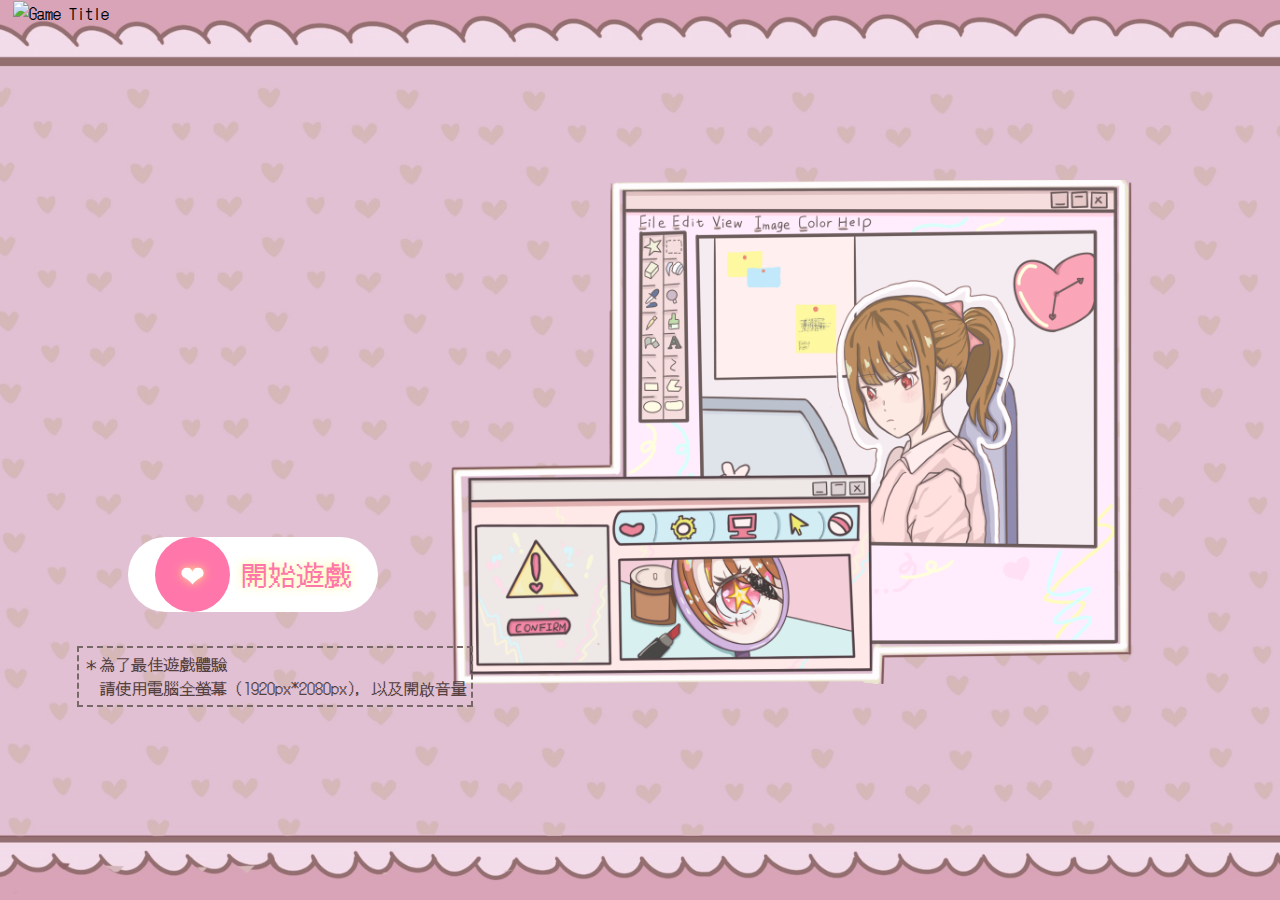
==== index.html @ 87013803 "card style" ====
<!DOCTYPE html>
<html lang="en">
<head>
    <meta charset="UTF-8">
    <meta name="viewport" content="width=device-width, initial-scale=1.0">
    <title>不只粉紅和縮小</title>
    <link rel="stylesheet" href="styles.css">
    <link rel="preconnect" href="https://fonts.googleapis.com">
    <link rel="preconnect" href="https://fonts.gstatic.com" crossorigin>
    <link href="https://fonts.googleapis.com/css2?family=DotGothic16&display=swap" rel="stylesheet">
    <link rel="icon" type="image/x-icon" href="favicon.ico">
    
</head>
<body>
    <audio id="background-music" loop>
        <source src="Lukrembo - Branch .mp3" type="audio/mpeg">
        Your browser does not support the audio element.
    </audio>
    <div id="container">

        <!-- 首頁 -->
        <div id="scene1" class="scene scene1">
            <img src="tittle.PNG" alt="Game Title" class="title">
            <img src="coveritem.png" alt="Game Title" class="cover-item">
            <button class="start-button" onclick="startGame()">開始遊戲</button>
            <p>＊為了最佳遊戲體驗<br>&nbsp;&nbsp;請使用電腦全螢幕（1920px*2080px），以及開啟音量</p>
        </div>
        
        <!-- 故事場景一 -->

        <!-- 場景 2 -->
        <div id="scene2" class="scene scene2" style="display: none;">
            <div class="story-content">
                <h3>初始階段：公司的日常</h3>
                <h4>場景 1：早晨會議</h4>
                <p>參加公司的早晨會議，發現會議中關於新方案的討論忽略了女性用戶的需求。</p>
                <button class="story-button" onclick="goToScene('scene3')">繼續</button>
            </div>
        </div>

        <!-- 場景 3 -->
        <div id="scene3" class="scene scene3" style="display: none;">
            <div class="dialog-box">
                <img src="tell.png" alt="Dialog Box" class="dialog">
                <p class="dialog-name">我</p>
                <p class="dialog-text">（我覺得大家好像沒有注意到女性用戶會有不一樣的需求⋯⋯）</p>
                <button class="tell-button" onclick="goToScene('scene4')">繼續▶</button>
                <img src="mainangry.png" alt="Main Character" class="character">
            </div>
        </div>

        <!-- 場景 4 -->
        <div id="scene4" class="scene scene4" style="display: none;">
            <div class="dialog-box">
                <img src="tell.png" alt="Dialog Box" class="dialog">
                <p class="dialog-name">我</p>
                <p class="dialog-text">（我該⋯⋯）</p>
                <button class="option-button" onclick="goToScene('scene5')">提出意見</button>
                <button class="option2-button" onclick="goToScene('scene6')">保持沈默</button>

                <img src="main.png" alt="Main Character" class="character">
            </div>
        </div>

        <!-- 場景 5-->
        <div id="scene5" class="scene scene5" style="display: none;">
            <div class="dialog-box">
                <img src="tell.png" alt="Dialog Box" class="dialog">
                <p class="dialog-name">我</p>
                <p class="dialog-text">我認為我們應該考慮女性用戶的需求，例如增加更符合女性條件的物品。</p>
                <button class="tell-button" onclick="goToScene('scene5_1')">繼續▶</button>
                <img src="main.png" alt="Main Character" class="character">
            </div>
        </div>

        <!-- 場景 5-1-->
        <div id="scene5_1" class="scene scene5_1" style="display: none;">
            <div class="dialog-box">
                <img src="tell.png" alt="Dialog Box" class="dialog">
                <p class="dialog-name">清</p>
                <p class="dialog-text">你有搞清楚重點嗎？這不是我們主要討論的問題。</p>
                <button class="tell-button" onclick="goToScene('scene5_1_1')">繼續▶</button>
                <img src="blue.PNG" alt="Main Character" class="character">
            </div>
        </div>
        <!-- 場景 5-1-1-->
        <div id="scene5_1_1" class="scene scene5_1_1" style="display: none;">
            <div class="dialog-box">
                <img src="tell.png" alt="Dialog Box" class="dialog">
                <p class="dialog-name">歆禹</p>
                <p class="dialog-text">但其實我覺得這是蠻值得討論的點欸，可以先記下來。</p>
                <button class="tell-button" onclick="goToScene('scene5_2')">繼續▶</button>
                <img src="short.PNG" alt="Main Character" class="character">
            </div>
        </div>

         <!-- 場景 5-2 -->
         <div id="scene5_2" class="scene scene5_2" style="display: none;">
            <div class="story-content">
                <h3>結果</h3>
                <p>會議結束後，意見被記錄下來，收到來自支持自己的聲音，表示願意一起努力這個議題</p>
                <button class="story-button" onclick="goToScene('scene7')">開始調查</button>
            </div>
        </div>    
        
        <!-- 場景 6-->
        <div id="scene6" class="scene scene6" style="display: none;">
            <div class="dialog-box">
                <img src="tell.png" alt="Dialog Box" class="dialog">
                <p class="dialog-name">我</p>
                <p class="dialog-text">（雖然我覺得這很重要，但現在可能不是提出的好時機。<br>我先收集更多資料，再找適當的時機提出。）</p>
                <button class="tell-button" onclick="goToScene('scene6_1')">繼續▶</button>
                <img src="main.png" alt="Main Character" class="character">
            </div>
        </div>   
         <!-- 場景 6-1 -->
         <div id="scene6_1" class="scene scene6_1" style="display: none;">
            <div class="story-content">
                <h3>結果</h3>
                <p>開始私下搜集相關資料，以便未來能夠更有力地支持自己的觀點。</p>
                <button class="story-button" onclick="goToScene('scene7')">開始調查</button>
            </div>
        </div>
      <!-- 場景 7 -->
        <div id="scene7" class="scene scene7" style="display: none;">
            <div class="choose-investigation">
            <h3>選擇調查方式</h3>
            <div class="investigation-option" onclick="goToScene('scene7_1')">
                <img src="pc.png" alt="PC Search" class="investigation-image">
                <p>上網搜尋</p>
            </div>
            <div class="investigation-option" onclick="goToScene('scene7_2')">
                <img src="file.png" alt="File Search" class="investigation-image">
                <p>翻閱資料</p>
            </div>
            </div>
         </div>

      <!-- 場景 7-1-->
        <div id="scene7_1" class="scene scene7_1" style="display: none;">
            <div class="loading-text">
                <h2>搜尋中......</h2>
            </div>
        </div>

      <!-- 場景 7-2-->
        <div id="scene7_2" class="scene scene7_2" style="display: none;">
            <div class="loading-text">
                <h2>翻找中......</h2>
            </div>
        </div>

        <!-- 場景 8-->
        <div id="scene8" class="scene scene8" style="display: none;">
            <div class="text-scene">
                <h1>不只粉紅和縮小</h1>
                <h2>「縮小它，然後變粉紅」</h2>
                <p>這句話在產品設計中經常用來形容為女性設計產品的方式。<br>
                    許多女性別無選擇，<br>只能使用那些由男性為男性設計，<br>
                    然後僅僅縮小尺寸並染上粉紅色或其他刻板印象中女性顏色的產品。<br>
                    在某些情況下，這可能是侮辱性的；在最糟的情況下，這可能是致命的。</p>
                <button class="tell-button" onclick="goToScene('scene9')">下一篇▶</button>
            </div>
        </div>


        <!-- 場景 9-->
        <div id="scene9" class="scene scene9" style="display: none;">
            <div class="text-scene">
                <h1>經典範例</h1>
                <h2>跑鞋設計看見性別偏見</h2>
                <p>現今市場上的大多數跑鞋都是用男性鞋楦設計的，<br>
                    這是一個「縮小並粉紅」的典型例子。<br>
                    女性跑者所穿的鞋實際上是為男性腳設計的鞋，<br>這種設計忽略了女性腳部的特殊需求。</p>
                <button class="tell-button" onclick="goToScene('scene10')">下一篇▶</button>
            </div>
        </div>

        <!-- 場景 10-->
        <div id="scene10" class="scene scene10" style="display: none;">
            <div class="text-scene10">
                <h1>關於更多</h1>
                <h2>女性占全球人口的超過一半，在美國，她們影響了近90%的購買決策。</h2>
                <p>
                    在工業設計師男女比失衡的情況下<br>
                    從個人剃刀、手機到電動工具，這些聲稱是「中性」的產品，<br>實際上是由男性來決定「中性」是什麼，<br>
                    結果顯然這基本上意味著「男性化」。</p>
                <img src="barchart.png">
                <p class="text-scene-ref custom-class">資料來源：<a href="https://www.sir.advancedleadership.harvard.edu/articles/shrink-it-and-pink-it-gender-bias-product-design">Shrink It and Pink It: Gender Bias in Product Design</a></p>
                <button class="tell-button" onclick="goToScene('scene11')">下一篇▶</button>
            </div>
        </div>

        <!-- 場景 11-->
        <div id="scene11" class="scene scene11" style="display: none;">
            <div class="text-scene11">
                <h1>女性在特定場合受傷的可能性</h1>
                <h2>車禍、消防和軍隊</h2>
                <p>
                    汽車碰撞測試假人在1950年代引入，數十年來這些模型都是基於男性的生理特徵設計的<br>
                    即使研究人員控制了身高、體重、安全帶使用和撞擊強度等因素<br><br>•女性在車禍中受嚴重傷的可能性比男性高47%
                    ，中度受傷的可能性高71%，<br>死亡的可能性高達17%<br>
                    <br>
                    •女性消防員受傷的比率是男性的四倍<br>
                    <br>
                    •女性在軍隊中骨盆骨折的比率遠高於男性
                </p>
                <p class="text-scene-ref custom-class">資料來源：<a href="https://www.plasticsengineering.org/2023/06/gender-bias-in-design-000036/">Gender Bias In Design</a></p>
                <button class="tell-button" onclick="goToScene('scene12')">下一篇▶</button>
            </div>
        </div>
        <!-- 場景 12-->
        <div id="scene12" class="scene scene12" style="display: none;">
            <div class="text-scene12">
                <h1>產品設計以男性為標準的例子</h1>
                <h3>疫情期間女性前線醫護人員的PPE使用<br></h3>
                <p>
                    在COVID-19疫情期間，只有14%的女性醫護人員使用過合適的個人防護裝備（PPE）。<br>
                </p>
                <h3>鋼琴鍵盤設計的不平等</h3>
                <p> 
                    87%的成年女性鋼琴家和24%的成年男性鋼琴家手掌較小，他們在彈奏樂器時更容易感到疼痛和受傷。<br>
                    相當多的高級鋼琴曲目對於這些人來說甚至是物理上不可能演奏的。<br>
                </p>
                <h3>機器人設計中的性別刻板印象</h3>
                <p> 
                    當機器人被認為是男性時，它們會被以不同於女性機器人的方式對待和評判。<br>
                    即使機器人沒有明確的性別，它們仍可能被解釋為男性或女性。<br>
                    機器人的設計方式可能會無意中反映和加強性別刻板印象。<br>
                </p>
                <h3>語音識別技術中的性別偏見</h3>
                <p>
                    語音識別軟體對女性語音的準確處理可能性較低，
                    因為這些數據女性代表性不足。<br>例如，Google的語音識別軟件顯著更有可能準確地轉錄男性語音。
                </p>

                <p class="text-scene-ref custom-class">資料來源：<a href="https://www.genderbias.design/examples_of_gender_bias">Examples of gender bias in products</a></p>
                <button class="tell-button" onclick="goToScene('scene13_1')">繼續▶</button>
            </div>
        </div>
       <!-- 場景 14-->
        <div id="scene14" class="scene scene14" style="display: none;">
            <div class="text-scene">
                <h1>不只粉紅和縮小</h1>
                <h2>「縮小它，然後變粉紅」</h2>
                <p>這句話在產品設計中經常用來形容為女性設計產品的方式。<br>
                    許多女性別無選擇，<br>只能使用那些由男性為男性設計，<br>
                    然後僅僅縮小尺寸並染上粉紅色或其他刻板印象中女性顏色的產品。<br>
                    在某些情況下，這可能是侮辱性的；在最糟的情況下，這可能是致命的。</p>
                <button class="tell-button" onclick="goToScene('scene15')">翻頁▶</button>
            </div>
        </div>


        <!-- 場景 9-->
        <div id="scene15" class="scene scene15" style="display: none;">
            <div class="text-scene">
                <h1>經典範例</h1>
                <h2>跑鞋設計的性別偏見</h2>
                <p>現今市場上的大多數跑鞋都是用男性鞋楦設計的，<br>
                    這是一個「縮小並粉紅」的典型例子。<br>
                    女性跑者所穿的鞋實際上是為男性腳設計的鞋，<br>這種設計忽略了女性腳部的特殊需求。</p>
                <button class="tell-button" onclick="goToScene('scene16')">翻頁▶</button>
            </div>
        </div>

        <!-- 場景 10-->
        <div id="scene16" class="scene scene16" style="display: none;">
            <div class="text-scene10">
                <h1>關於更多</h1>
                <h2>女性占全球人口的超過一半，在美國，她們影響了近90%的所有購買決策。</h2>
                <p>
                    在工業設計師男女比失衡的情況下<br>
                    從個人剃刀、手機到電動工具，這些聲稱是「中性」的產品，<br>實際上是由男性來決定「中性」是什麼，<br>
                    結果顯然是，這基本上意味著「男性化」。</p>
                <img src="barchart.png">
                <p class="text-scene-ref custom-class">資料來源：<a href="https://www.sir.advancedleadership.harvard.edu/articles/shrink-it-and-pink-it-gender-bias-product-design">Shrink It and Pink It: Gender Bias in Product Design</a></p>
                <button class="tell-button" onclick="goToScene('scene17')">翻頁▶</button>
            </div>
        </div>

        <!-- 場景 11-->
        <div id="scene17" class="scene scene17" style="display: none;">
            <div class="text-scene11">
                <h1>女性在特定場合受傷的可能性</h1>
                <h2>車禍、消防和軍隊</h2>
                <p>
                    汽車碰撞測試假人在1950年代引入，數十年來這些模型都是基於男性的生理特徵設計的<br>
                    即使研究人員控制了身高、體重、安全帶使用和撞擊強度等因素<br><br>•女性在車禍中受嚴重傷的可能性比男性高47%
                    ，中度受傷的可能性高71%，<br>死亡的可能性高達17%<br>
                    <br>
                    •女性消防員受傷的比率是男性的四倍<br>
                    <br>
                    •女性在軍隊中骨盆骨折的比率遠高於男性
                </p>
                <p class="text-scene-ref custom-class">資料來源：<a href="https://www.plasticsengineering.org/2023/06/gender-bias-in-design-000036/">Gender Bias In Design</a></p>
                <button class="tell-button" onclick="goToScene('scene18')">翻頁▶</button>
            </div>
        </div>
        <!-- 場景 12-->
        <div id="scene18" class="scene scene18" style="display: none;">
            <div class="text-scene12">
                <h1>產品設計以男性為標準的例子</h1>
                <h3>疫情期間女性前線醫護人員的PPE使用<br></h3>
                <p>
                    在COVID-19疫情期間，只有14%的女性醫護人員使用過合適的個人防護裝備（PPE）。<br>
                </p>
                <h3>鋼琴鍵盤設計的不平等</h3>
                <p> 
                    87%的成年女性鋼琴家和24%的成年男性鋼琴家手掌較小，他們在彈奏樂器時更容易感到疼痛和受傷。<br>
                    相當多的高級鋼琴曲目對於這些人來說甚至是物理上不可能演奏的。<br>
                </p>
                <h3>機器人設計中的性別刻板印象</h3>
                <p> 
                    當機器人被認為是男性時，它們會被以不同於女性機器人的方式對待和評判。<br>
                    即使機器人沒有明確的性別，它們仍可能被解釋為男性或女性。<br>
                    機器人的設計方式可能會無意中反映和加強性別刻板印象。<br>
                </p>
                <h3>語音識別技術中的性別偏見</h3>
                <p>
                    語音識別軟體對女性語音的準確處理可能性較低，<br>
                    因為這些程序的數據集中女性代表性不足。例如，Google的語音識別軟件顯著更有可能準確地轉錄男性語音。
                </p>

                <p class="text-scene-ref custom-class">資料來源：<a href="https://www.genderbias.design/examples_of_gender_bias">Examples of gender bias in products</a></p>
                <button class="tell-button" onclick="goToScene('scene13_1')">繼續▶</button>
            </div>
        </div>

        <div id="scene13_1" class="scene scene13_1" style="display: none;">
            <div class="text-scene13_1">
                <h1>酷兒理論</h1>
                <p class="highlight">性認同是建立在社會建構之上的，而這些建構是由社會創造的。<br>
                    因此，性別不是由我們的生理差異形成的，而是建構在文化上作為一種認同。<br>  
                    酷兒理論家聲稱男性和女性的角色是可以學習的，而且更重要的是，是可以打破的。</p>
                <button class="tell-button" onclick="goToScene('scene13_2')">繼續▶</button>
            </div>
        </div>
        <div id="scene13_2" class="scene scene13_2" style="display: none;">
            <div class="text-scene13_1">
                <h1>產品設計中的性別理論：除毛刀為例</h1>
                <p>社會建構的刻板印象導致產品設計中出現性別差異<br>
                    男性和女性除毛刀在技術上可能完全相同，但它們的設計卻大不相同</p>
                <p class="highlight">女用：淺紫色、透明塑膠材質，圓潤的設計<br>
                    男用：金屬灰和深藍色，金屬材質，直線設計</p>
                <p>結果，產品的設計方式強化了：</p>
                <p class="highlight">男性＞線性形狀、技術複雜且強調功能性的產品 <br>
                    女性＞圓潤形狀、色彩繽紛具有美學吸引力的產品</p>
                <p>也體現和強化社會建構的性別刻板印象</p>
                <button class="tell-button" onclick="goToScene('scene13_3')">繼續▶</button>
            </div>
        </div>
        <div id="scene13_3" class="scene scene13_3" style="display: none;">
            <div class="text-scene13_3">
                <h1>重視產品非理性的面向</h1>
                <div class="left-side">
                    <p>性別價值</p>
                    <p class="highlight">男性化：侵略、獨立、智慧和自信<br>
                        女性化：美麗、溫柔、可愛和賢慧</p>
                    <p>性價值</p>
                    <p class="highlight">強調與產品相關的生理性別差異和性慾</p>
                    <p>浪漫愛情價值</p>
                    <p class="highlight">強調與產品相關的男女之間的愛情</p>
                </div>
                <div class="center-side">
                    <p class="highlight alt">・不參與重要決策或事物</p>
                    <p class="highlight">・年輕、苗條、膚色白皙、美麗</p>
                    <p class="highlight alt">・主要活動範圍在家庭</p>
                    <p class="highlight">・依賴男性的保護和庇護</p>
                </div>
                <div class="right-side">
                    <p class="highlight alt">・不是主要勞動力</p>
                    <p class="highlight ">・沒有肢體衝突性</p>
                    <p class="highlight alt">・“X”被認為是男性化的</p>
                    <p class="highlight ">・“C”、“L”和“Y”與女性氣質相關聯</p>
                </div>
                <button class="tell-button" onclick="goToScene('scene13_4')">繼續▶</button>
            </div>
        </div>
        <div id="scene13_4" class="scene scene13_4" style="display: none;">
            <div class="text-scene13_1">
                <h1>科技領域產品</h1>
                <p>科技設計相關領域缺乏對性別影響的討論</p>
                <p class="highlight">
                    當考慮到性別時，產品設計往往採用理想化的性別「使用者」模型<br>
                    人們還不太了解在設計過程中是如何建構性別偏見或性別中立性的</p>
                <p>「性別」通常不是在設計這些科技時明確考慮的因素</p>
                <button class="tell-button" onclick="goToScene('scene13')">關閉▶</button>
            </div>
        </div>

        <!-- 故事場景一結束 -->

        <!-- 場景 13-->
        <div id="scene13" class="scene scene13" style="display: none;">
            <div class="story-content">
                <h3>公司日常</h3>
                <h4>場景 2：午餐時間</h4>
                <p>與同事們共進午餐，和同事閒聊到辦公室溫度。</p>
                <button class="story-button" onclick="goToScene('scene19')">繼續</button>
            </div>
        </div>
        <!-- 場景 19-->
        <div id="scene19" class="scene scene19" style="display: none;">
            <div class="dialog-box">
                <img src="tell.png" alt="Dialog Box" class="dialog">
                <p class="dialog-name">歆禹</p>
                <p class="dialog-text">那個冷氣可不可以開高一點，我每次工作到一半都快冷到受不了⋯⋯</p>
                <button class="tell-button" onclick="goToScene('scene20')">繼續▶</button>
                <img src="short.PNG" alt="Main Character" class="character">
            </div>
        </div>
        <!-- 場景 20-->
        <div id="scene20" class="scene scene20" style="display: none;">
            <div class="dialog-box">
                <img src="tell.png" alt="Dialog Box" class="dialog">
                <p class="dialog-name">鴻</p>
                <p class="dialog-text">蛤？還好吧，22度很舒服欸。</p>
                <button class="tell-button" onclick="goToScene('scene21')">繼續▶</button>
                <img src="red.PNG" alt="Main Character" class="character">
            </div>
        </div>
        <!-- 場景 21-->
        <div id="scene21" class="scene scene21" style="display: none;">
            <div class="dialog-box">
                <img src="tell.png" alt="Dialog Box" class="dialog">
                <p class="dialog-name">我</p>
                <p class="dialog-text">其實我也覺得真的有點冷，我每次都要蓋毯子，<br>尤其是從廁所回來後的感覺更明顯，溫差真的超大！！</p>
                <button class="tell-button" onclick="goToScene('scene22')">繼續▶</button>
                <img src="mainangry.png" alt="Main Character" class="character">
            </div>
        </div>
        <!-- 場景 22-->
        <div id="scene22" class="scene scene22" style="display: none;">
            <div class="dialog-box">
                <img src="tell.png" alt="Dialog Box" class="dialog">
                <p class="dialog-name">鴻</p>
                <p class="dialog-text">會嗎，還是是因為你們待在廁所都待超久身體才反應不過來。</p>
                <button class="tell-button" onclick="goToScene('scene23')">繼續▶</button>
                <img src="red.PNG" alt="Main Character" class="character">
            </div>
        </div>
        <!-- 場景 23-->
        <div id="scene23" class="scene scene23" style="display: none;">
            <div class="dialog-box">
                <img src="tell.png" alt="Dialog Box" class="dialog">
                <p class="dialog-name">清</p>
                <p class="dialog-text">欸對啊！！妳們在廁所都待超久欸。</p>
                <button class="tell-button" onclick="goToScene('scene24')">繼續▶</button>
                <img src="blue.PNG" alt="Main Character" class="character">
            </div>
        </div>
        <!-- 場景 24-->
        <div id="scene24" class="scene scene24" style="display: none;">
            <div class="dialog-box">
                <img src="tell.png" alt="Dialog Box" class="dialog">
                <p class="dialog-name">歆禹</p>
                <p class="dialog-text">不是這個問題吧⋯⋯</p>
                <button class="tell-button" onclick="goToScene('scene25')">繼續▶</button>
                <img src="short.PNG" alt="Main Character" class="character">
            </div>
        </div>
        <!-- 場景 25-->
        <div id="scene25" class="scene scene25" style="display: none;">
            <div class="dialog-box">
                <img src="tell.png" alt="Dialog Box" class="dialog">
                <p class="dialog-name">我</p>
                <p class="dialog-text">（到底想怎樣啊，我該⋯⋯）</p>
                <button class="option-button" onclick="goToScene('scene27')">保持沈默</button>
                <button class="option2-button" onclick="goToScene('scene26')">反駁意見</button>
                <img src="mainangry.png" alt="Main Character" class="character">
            </div>
        </div>

        <!-- 場景 26-->
        <div id="scene26" class="scene scene26" style="display: none;">
            <div class="dialog-box">
                <img src="tell.png" alt="Dialog Box" class="dialog">
                <p class="dialog-name">我</p>
                <p class="dialog-text">奇怪欸就跟你說不是了，你自己看啊</p>
                <button class="tell-button" onclick="goToScene('scene28')">拿出資料▶</button>
                <img src="mainangry.png" alt="Main Character" class="character">
            </div>
        </div>
        <!-- 場景 27-->
        <div id="scene27" class="scene scene27" style="display: none;">
            <div class="dialog-box">
                <img src="tell.png" alt="Dialog Box" class="dialog">
                <p class="dialog-name">我</p>
                <p class="dialog-text">(算了⋯⋯懶得跟他們爭，我還是跟同溫層取暖就好。)</p>
                <button class="tell-button" onclick="goToScene('scene29')">繼續▶</button>
                <img src="main.png" alt="Main Character" class="character">
            </div>
        </div>

        <div id="scene29" class="scene scene29" style="display: none;">
            <div class="chat-box">
                <div class="chat-msg" id="chat-msg-1-29">
                    <p>欸欸蒂娜</p>
                    </div>
                    <div class="chat-msg2" id="chat-msg-2-29">
                        <p>到底是怎</p>
                    </div>
                    <div class="chat-re" id="chat-re-29">
                        <p>我哪知道 笑死</p>
                    </div>
                <button class="chat-button" onclick="goToScene('scene30')">➤</button>
            </div>
        </div>

        <div id="scene30" class="scene scene30" style="display: none;">
            <div class="chat-box">
                <div class="chat-msg" id="chat-msg-1-30">
                    <p>你看這個= = </p>
                    </div>
                    <div class="chat-msg2" id="chat-msg-2-30">
                        <u>辦公室溫度是否以男性為標準設定？</u>
                    </div>
                    <div class="chat-re" id="chat-re-30">
                        <p>......</p>
                    </div>
                <button class="chat-button" onclick="goToScene('scene28')">➤</button>
            </div>
        </div>

        <!-- 場景 28-->
        <div id="scene28" class="scene scene28" style="display: none;">
            <div class="text-scene28">
                <h1>辦公室溫度</h1>
                <h2>辦公室溫度是否以男性為標準設定？</h2>
                <p>
                    女性在典型的寒冷辦公室中的代謝率較低，<br>舒適溫度區間在約23.2°C至26.1°C之間。<br>
                    有大量非正式證據表明，女性比男性更容易感到寒冷<br><br><br>
                    將辦公室溫度從20°C提高到約25°C可以減少錯誤並提高打字任務的生產力。<br>
                    提高辦公室溫度不僅可以讓的工作人員感到舒適，還可以減少空調的使用，<br>
                    美國能源部估計每年約有1億噸二氧化碳排放是由於美國家庭使用空調所致。
                </p>
                <img src="boxplot.png">
                <p class="text-scene-ref custom-class">資料來源：<a href="https://www.popsci.com/study-finds-gender-bias-office-air-conditioning/">Are Office Temperatures Optimized For Men?</a></p>
                <button class="tell-button" onclick="goToScene('scene31')">下一篇▶</button>
            </div>
        </div>
        <!-- 場景 31-->
        <div id="scene31" class="scene scene31" style="display: none;">
            <div class="text-scene31">
                <h1>女性廁所排隊：性別不平等的日常提醒</h1>
                <h2>女性使用廁所的時間，是男性的 2.3 倍。</h2>
                <p>•大多的老人和行動不便者都是女性，而這兩個族群使用廁所的時間都較長。<br>
                    &nbsp;&nbsp;&nbsp;&nbsp;➤婦女帶著小孩、陪伴老人和行動不便者的機率也較高。<br><br>
                    •女性中隨時有 20~25% 的正值月經來潮，必須定時更換生理用品。<br><br>
                    •女性使用廁所的頻繁度也超過男人：<br>
                    &nbsp;&nbsp;&nbsp;&nbsp;➤懷孕期間膀胱容量會大幅減少<br>
                    &nbsp;&nbsp;&nbsp;&nbsp;➤婦女發生泌尿道感染的機率是男人的 8 倍<br>
                    &nbsp;&nbsp;&nbsp;&nbsp;➤生理期間沒有廁所供女性更換衛生棉條，感染鏈球菌毒性休克症候群的機率也會增加
                </p>
                <p class="text-scene-ref custom-class">資料來源：<a href="https://womany.net/read/article/24828">「女人已經習慣，上廁所免不了排隊」這件事有什麼問題？</a></p>
                <button class="tell-button" onclick="goToScene('scene32')">儲存網頁▶</button>
            </div>
        </div>
        <!-- 場景 32 -->
        <div id="scene32" class="scene scene32" style="display: none;">
            <div class="story-content">
                <h3>中期階段：探索與改進</h3>
                <h4>場景 3：設計會議</h4>
                <p>參加設計會議，討論新的技術產品，這些產品專門針對女性日常生活中的不便之處。</p>
                <button class="story-button" onclick="goToScene('scene33')">繼續</button>
            </div>
        </div>
        <!-- 場景 33-->
        <div id="scene33" class="scene scene33" style="display: none;">
            <div class="dialog-box">
                <img src="tell.png" alt="Dialog Box" class="dialog">
                <p class="dialog-name">我</p>
                <p class="dialog-text">（我該⋯⋯）</p>
                <button class="option-button" onclick="goToScene('scene34')">積極參與</button>
                <button class="option2-button" onclick="goToScene('scene35')">觀察學習</button>
                <img src="main.png" alt="Main Character" class="character">
            </div>
        </div>
        <!-- 場景 34-->
        <div id="scene34" class="scene scene34" style="display: none;">
            <div class="dialog-box">
                <img src="tell.png" alt="Dialog Box" class="dialog">
                <p class="dialog-name">我</p>
                <p class="dialog-text">我們應該考慮設計適合女性的工具，這樣能更好地滿足女性用戶需求。</p>
                <button class="tell-button" onclick="goToScene('scene34_1')">繼續▶</button>
                <img src="main.png" alt="Main Character" class="character">
            </div>
        </div>
        <!-- 場景 34-1-->
        <div id="scene34_1" class="scene scene34_1" style="display: none;">
            <div class="dialog-box">
                <img src="tell.png" alt="Dialog Box" class="dialog">
                <p class="dialog-name">同事們</p>
                <p class="dialog-text">看了你之前的資料，好像真的有必要進一步討論細節看看。</p>
                <button class="tell-button" onclick="goToScene('scene34_2')">繼續▶</button>
                <img src="people.png" alt="Main Character" class="character">
            </div>
        </div>
        <!-- 場景 34-2 -->
        <div id="scene34_2" class="scene scene34_2" style="display: none;">
            <div class="story-content">
                <h3>結果</h3>
                <p>建議被採納，新的工具設計方案得到了進一步的討論和改進</p>
                <button class="story-button" onclick="goToScene('scene36')">繼續</button>
            </div>
        </div>

        <!-- 場景 35-->
        <div id="scene35" class="scene scene35" style="display: none;">
            <div class="dialog-box">
                <img src="tell.png" alt="Dialog Box" class="dialog">
                <p class="dialog-name">我</p>
                <p class="dialog-text">（我先觀察大家的意見，看看有沒有其他可改進的部分。）</p>
                <button class="tell-button" onclick="goToScene('scene35_1')">繼續▶</button>
                <img src="main.png" alt="Main Character" class="character">
            </div>
        </div>
        <!-- 場景 35-1-->
        <div id="scene35_1" class="scene scene35_1" style="display: none;">
            <div class="dialog-box">
                <img src="tell.png" alt="Dialog Box" class="dialog">
                <p class="dialog-name">我</p>
                <p class="dialog-text">（先記錄下來大家的想法，還有一些淺在要改進的地方。）</p>
                <button class="tell-button" onclick="goToScene('scene35_2')">繼續▶</button>
                <img src="main.png" alt="Main Character" class="character">
            </div>
        </div>
        <!-- 場景 35-2 -->
        <div id="scene35_2" class="scene scene35_2" style="display: none;">
            <div class="story-content">
                <h3>結果</h3>
                <p>記下了很多重點，準備在適當時機提出。</p>
                <button class="story-button" onclick="goToScene('scene37')">繼續</button>
            </div>
        </div>
        <!-- 場景 36 -->
        <div id="scene36" class="scene scene36" style="display: none;">
            <div class="story-content">
                <h3>公司日常</h3>
                <h4>場景 4：辦公室八卦</h4>
                <p>有天某位女同事在社群媒體上發了和平常形象截然不同的照片。</p>
                <button class="story-button" onclick="goToScene('scene36_1')">繼續</button>
            </div>
        </div>
        <div id="scene36_1" class="scene scene36_1" style="display: none;">
            <div class="dialog-box">
                <img src="tell.png" alt="Dialog Box" class="dialog">
                <p class="dialog-name">鴻</p>
                <p class="dialog-text">欸你有看到那誰前幾天發的照片嗎？</p>
                <button class="tell-button" onclick="goToScene('scene36_2')">繼續▶</button>
                <img src="red.PNG" alt="Main Character" class="character">
            </div>
        </div>
        <div id="scene36_2" class="scene scene36_2" style="display: none;">
            <div class="dialog-box">
                <img src="tell.png" alt="Dialog Box" class="dialog">
                <p class="dialog-name">清</p>
                <p class="dialog-text">我知道⋯⋯超扯的，整個超婆，如果是我女友一定超拿得出手。</p>
                <button class="tell-button" onclick="goToScene('scene36_3')">繼續▶</button>
                <img src="blue.PNG" alt="Main Character" class="character">
            </div>
        </div>
        <div id="scene36_3" class="scene scene36_3" style="display: none;">
            <div class="dialog-box">
                <img src="tell.png" alt="Dialog Box" class="dialog">
                <p class="dialog-name">我</p>
                <p class="dialog-text">（什麼啊⋯⋯如果是本人聽到的話一定超不舒服。）</p>
                <button class="tell-button" onclick="goToScene('scene36_4')">繼續▶</button>
                <img src="mainangry.png" alt="Main Character" class="character">
            </div>
        </div>

        <div id="scene36_4" class="scene scene36_4" style="display: none;">
            <div class="newpost">
                <div class="post" id="chat-re-36">
                    <p>又來了，又是上次那個同事男!!!!</p>
                </div>
                <div class="post2" id="chat-re-36-2">
                    <p>到底是憑什麼對女生評頭論足啊？？</p>
                </div>
                <button class="post-button" onclick="goToScene('scene36_5')">發佈</button>
            </div>
        </div>

        <div id="scene36_5" class="scene scene36_5" style="display: none;">
            <div class="comment">
                <div class="com1">
                    <p>又來了，又是上次那個同事男!!!!<br>到底是憑什麼對女生評頭論足啊？？</p>
                </div>
                <div class="com2">
                    <h3>可以看下面這篇文章：</h3>
                    <p>
                        <!-- <a href="https://scholarsarchive.byu.edu/cgi/viewcontent.cgi?article=5263&context=etd"> -->
                            與男性相比，女性認為「異性」的外貌讚美更具騷擾性（p < .001，d = 1.33）。<br>
                            與女性相比，男性認為「同性」的外貌讚美更具騷擾性（p < .001，d = 0.85）。<br>
                            來自主管的讚美被認為比來自同事（p < .001）和下屬（p < .001）的讚美更具騷擾性，<br>
                            而下屬的讚美被認為比來自同事的讚美更具騷擾性（p < .001）。
                        </a>
                    </p>
                </div>
                <div class="com3">
                    <p>超大杯= = </p>
                </div>
                <div class="com4">
                    <p>明明是在男凝，但自以為是在讚美？</p>
                </div>
                <div class="com5">
                    <p>又不是發給他看的 點點點</p>
                </div>
            </div>
            <button class="comment-button" onclick="goToScene('scene38')">繼續▶</button>
        </div>

        <!-- 場景 37 -->
        <div id="scene37" class="scene scene37" style="display: none;">
            <div class="story-content">
                <h3>公司日常</h3>
                <h4>場景 4：辦公室八卦</h4>
                <p>同事們在討論社群媒體上女生發的照片。</p>
                <button class="story-button" onclick="goToScene('scene37_1')">繼續</button>
            </div>
        </div>
        <div id="scene37_1" class="scene scene37_1" style="display: none;">
            <div class="dialog-box">
                <img src="tell.png" alt="Dialog Box" class="dialog">
                <p class="dialog-name">鴻</p>
                <p class="dialog-text">這女的根本坦克吧？？</p>
                <button class="tell-button" onclick="goToScene('scene37_2')">繼續▶</button>
                <img src="red.PNG" alt="Main Character" class="character">
            </div>
        </div>
        <div id="scene37_2" class="scene scene37_2" style="display: none;">
            <div class="dialog-box">
                <img src="tell.png" alt="Dialog Box" class="dialog">
                <p class="dialog-name">清</p>
                <p class="dialog-text">笑死這太扯了吧，不能只有我看到我要轉發。</p>
                <button class="tell-button" onclick="goToScene('scene37_3')">繼續▶</button>
                <img src="blue.PNG" alt="Main Character" class="character">
            </div>
        </div>
        <div id="scene37_3" class="scene scene36_3" style="display: none;">
            <div class="dialog-box">
                <img src="tell.png" alt="Dialog Box" class="dialog">
                <p class="dialog-name">我</p>
                <p class="dialog-text">（什麼啊⋯⋯如果是本人聽到的話一定超不舒服。）</p>
                <button class="tell-button" onclick="goToScene('scene37_4')">繼續▶</button>
                <img src="mainangry.png" alt="Main Character" class="character">
            </div>
        </div>
        <div id="scene37_4" class="scene scene37_4" style="display: none;">
            <div class="newpost">
                <div class="post" id="chat-re-37">
                    <p>又來了，又是上次那個同事男!!!!</p>
                </div>
                <div class="post2" id="chat-re-37-2">
                    <p>到底是憑什麼對女生評頭論足啊？？</p>
                </div>
                <button class="post-button" onclick="goToScene('scene37_5')">發佈</button>
            </div>
        </div>
        <div id="scene37_5" class="scene scene37_5" style="display: none;">
            <div class="comment">
                <div class="com1">
                    <p>又來了，又是上次那個同事男!!!!<br>到底是憑什麼對女生評頭論足啊？？</p>
                </div>
                <div class="com2">
                    <h3>女生是要多累？？可以看下面這篇文章：</h3>
                    <p>
                        <!-- <a href="https://www.ncbi.nlm.nih.gov/pmc/articles/PMC9740310/"> -->
                            在運動動機量表中，相較於中年女性，成年早期且高度身體羞恥的女性<br>
                            在社會壓力、體型擔憂和逃避/羞恥等方面得分顯著較高，
                            但兩組在外貌方面的分數差異不明顯。<br>
                            意味著年輕女性對自己身體的羞恥感更強，可能是因為她們更容易內化外貌標準，<br>
                            並面臨更大的社會壓力來符合「完美身材」的標準。
                        </a>
                    </p>
                </div>
                <div class="com3">
                    <p>手臂比我大腿還粗</p>
                </div>
                <div class="com4">
                    <p>請尊重這輛女性</p>
                </div>
                <div class="com5">
                    <p>不是不尊重，是這尊太重</p>
                </div>
            </div>
            <button class="comment-button" onclick="goToScene('scene50')">繼續▶</button>
        </div>

        <!-- 場景 38-->        
        <div id="scene38" class="scene scene38" style="display: none;">
            <div class="story-content">
                <h3>最後階段：面對挑戰與抗爭</h3>
                <h4>場景 5：高層會議</h4>
                <p>隨著方案的進展，參加公司高層會議，面臨來自保守派高層的壓力和反對聲音。</p>
                <button class="story-button" onclick="goToScene('scene38_1')">繼續</button>
            </div>
        </div>
        <!-- 場景 50-->        
        <div id="scene50" class="scene scene50" style="display: none;">
            <div class="story-content">
                <h3>最後階段：面對挑戰與抗爭</h3>
                <h4>場景 5：高層會議</h4>
                <p>隨著方案的進展，參加公司高層會議，面臨來自保守派高層的壓力和反對聲音。</p>
                <button class="story-button" onclick="goToScene('scene50_1')">繼續</button>
            </div>
        </div>
        <div id="scene50_1" class="scene scene50_1" style="display: none;">
            <div class="dialog-box">
                <img src="tell.png" alt="Dialog Box" class="dialog">
                <p class="dialog-name">反對派</p>
                <p class="dialog-text">這個成本真的太高了，而且沒有必要，以前的方式更經濟實惠且效果一樣好。</p>
                <button class="tell-button" onclick="goToScene('scene50_2')">繼續▶</button>
                <img src="people.png" alt="Main Character" class="character">
            </div>
        </div>
        <div id="scene50_2" class="scene scene50_2" style="display: none;">
            <div class="dialog-box">
                <img src="tell.png" alt="Dialog Box" class="dialog">
                <p class="dialog-name">我</p>
                <p class="dialog-text">（好不容易到這一步了，我該⋯⋯）</p>
                <button class="option-button" onclick="goToScene('scene51')">堅持立場</button>
                <button class="option2-button" onclick="goToScene('scene52')">尋求妥協</button>
                <img src="mainangry.png" alt="Main Character" class="character">
            </div>
        </div>
        <div id="scene51" class="scene scene51" style="display: none;">
            <div class="dialog-box">
                <img src="tell.png" alt="Dialog Box" class="dialog">
                <p class="dialog-name">我</p>
                <p class="dialog-text">我們的資料顯示，這些設計改進能夠顯著提高女性用戶的滿意度</p>
                <button class="tell-button" onclick="goToScene('scene51_1')">繼續▶</button>
                <img src="main.png" alt="Main Character" class="character">
            </div>
        </div>
        <div id="scene51_1" class="scene scene51_1" style="display: none;">
            <div class="dialog-box">
                <img src="tell.png" alt="Dialog Box" class="dialog">
                <p class="dialog-name">我</p>
                <p class="dialog-text">這不僅是道德上的正確選擇，也是商業上的明智決策。</p>
                <button class="tell-button" onclick="goToScene('scene41_2')">繼續▶</button>
                <img src="main.png" alt="Main Character" class="character">
            </div>
        </div>


        <div id="scene38_1" class="scene scene38_1" style="display: none;">
            <div class="dialog-box">
                <img src="tell.png" alt="Dialog Box" class="dialog">
                <p class="dialog-name">反對派</p>
                <p class="dialog-text">這個成本真的太高了，而且沒有必要，以前的方式更經濟實惠且效果一樣好。</p>
                <button class="tell-button" onclick="goToScene('scene38_2')">繼續▶</button>
                <img src="people.png" alt="Main Character" class="character">
            </div>
        </div>
        <div id="scene38_2" class="scene scene38_2" style="display: none;">
            <div class="dialog-box">
                <img src="tell.png" alt="Dialog Box" class="dialog">
                <p class="dialog-name">我</p>
                <p class="dialog-text">（好不容易到這一步了，我該⋯⋯）</p>
                <button class="option-button" onclick="goToScene('scene39')">堅持立場</button>
                <button class="option2-button" onclick="goToScene('scene41')">尋求妥協</button>
                <img src="main.png" alt="Main Character" class="character">
            </div>
        </div>

        <!-- 場景 39-->        
        <div id="scene39" class="scene scene39" style="display: none;">
            <div class="dialog-box">
                <img src="tell.png" alt="Dialog Box" class="dialog">
                <p class="dialog-name">我</p>
                <p class="dialog-text">我們的資料顯示，這些設計改進能夠顯著提高女性用戶的滿意度</p>
                <button class="tell-button" onclick="goToScene('scene39_1')">繼續▶</button>
                <img src="main.png" alt="Main Character" class="character">
            </div>
        </div>
        <div id="scene39_1" class="scene scene39_1" style="display: none;">
            <div class="dialog-box">
                <img src="tell.png" alt="Dialog Box" class="dialog">
                <p class="dialog-name">我</p>
                <p class="dialog-text">這不僅是道德上的正確選擇，也是商業上的明智決策。</p>
                <button class="tell-button" onclick="goToScene('scene92')">繼續▶</button>
                <img src="main.png" alt="Main Character" class="character">
            </div>
        </div>
        <div id="scene92" class="scene scene92" style="display: none;">
            <div class="text-scene13_1">
                <h1>強化或挑戰社會建構的性別認同</h1>
                <p class="highlight">模糊男性和女性產品之間的界線</p>
                <p>設計師應該努力消除產品中男性氣概和女性氣質之間的區別。<br>
                    例如透過使用中性色彩、形狀、尺寸和介面來實現</p>
                <p class="highlight">專注於所有使用者共同關心的特性</p>
                <p>設計師可以創造出對所有性別都具有吸引力的產品。</p>
                <p class="highlight">考慮產品的背景</p>
                <p>產品的類型會影響設計師處理性別議題的方式。<br>
                    這是因為某些性別識別元素（如尺寸、顏色和曲線類型）<br>
                    對於不同類型的產品具有不同的優先順序。</p>
                <button class="tell-button" onclick="goToScene('scene93')">繼續▶</button>
            </div>
        </div>
        <div id="scene93" class="scene scene93" style="display: none;">
            <div class="text-scene13_1">
                <h1>促進科技領域性別的多元與包容性</h1>
                <p class="highlight">增加對科技設計和使用性別影響的研究和理解</p>
                <p>討論什麼構成性別中立或性別包容的設計／開發環境，<br>
                    包括考慮軟體工具以及數位或實體協作設計／開發環境中的設計偏見。</p>
                <p class="highlight">思考如何在科技領域以及與科技生產相關的領域</p>
                <p>包括電腦科學與工程，以及設計、設計研究和相關領域<br>
                    的設計過程中，增加細緻入微的性別觀點的代表性</p>
                <button class="tell-button" onclick="goToScene('scene39_2')">繼續▶</button>
            </div>
        </div>
        <div id="scene39_2" class="scene scene39_2" style="display: none;">
            <div class="card-head">
                <h2>來<br>自<br>真<br>實<br>的<br>心<br>聲</h2>
            </div>
            <div class="card-container">
                    <div class="card">
                        <div class="card-inner">
                            <div class="card-front">
                                <h3>服裝</h3>
                            </div>
                            <div class="card-back">
                                <p>雖然現狀有所改進，但仍然是一大困擾。<br>
                                    T 恤不需要都是短版上衣。<br>
                                    需要更多且更大的實用口袋。<br>
                                    否則我們需要更小的手機和錢包選擇。
                                </p>
                            </div>
                        </div>
                    </div>
                    <div class="card">
                        <div class="card-inner">
                            <div class="card-front">
                                <h3>鞋子</h3>
                            </div>
                            <div class="card-back">
                                <p>找到我們喜歡且合適尺寸的鞋款實在太難了<br>
                                    並不是所有女性的腳都是同樣大小。
                                </p>
                            </div>
                        </div>
                    </div>
                    <div class="card">
                        <div class="card-inner">
                            <div class="card-front">
                                <h3>運動服和設備</h3>
                            </div>
                            <div class="card-back">
                                <p>運動服還是有太多裝飾或收腰的款式。<br>
                                    還有希望運動設備也需要改進，<br>
                                    像是握把尺寸較小的網球拍和能夠適應更廣泛體型和身材的自行車裝備。
                                </p>
                            </div>
                        </div>
                    </div>
                <div class="card">
                    <div class="card-inner">
                        <div class="card-front">
                            <h3>產品包裝</h3>
                        </div>
                        <div class="card-back">
                            <p>不完全是女性專屬問題，但與許多女性相關。<br>
                                不應該需要像攀岩者一樣的握力才能打開一個罐頭。
                                這個問題隨著年齡增長、握力減弱而變得更嚴重。
                            </p>
                        </div>
                    </div>
                </div>
                <div class="card">
                    <div class="card-inner">
                        <div class="card-front">
                            <h3>其他工具</h3>
                        </div>
                        <div class="card-back">
                            <p>我們很難找到為女性手部設計的合適工具，<br>
                                無論是尺寸還是單手操作所需的指力。<br>
                                設計女用工具不應該只是縮小男用工具。
                            </p>
                        </div>
                    </div>
                </div>
                <div class="card">
                    <div class="card-inner">
                        <div class="card-front">
                            <h3>婦科檢查器具</h3>
                        </div>
                        <div class="card-back">
                            <p>鴨嘴的發明是一名男醫師，<br>
                                有人說這是當代女性刑具。
                            </p>
                        </div>
                    </div>
                </div>
                <div class="card">
                    <div class="card-inner">
                        <div class="card-front">
                            <h3>樂器</h3>
                        </div>
                        <div class="card-back">
                            <p>如薩克斯風和長號，<br>
                                對於手小或手臂較短的人來說更難演奏。
                                雖然重新設計可能會面臨影響音質的額外挑戰。
                                但值得解決這個問題，不然這種情況會導致樂團分部的性別隔離持續存在。
                            </p>
                        </div>
                    </div>
                </div>
                <div class="card">
                    <div class="card-inner">
                        <div class="card-front">
                            <h3>安全帶</h3>
                        </div>
                        <div class="card-back">
                            <p>我們之前說過，並且會繼續說：<br>
                                汽車中的安全帶需要設計成保護所有人，<br>
                                而不僅僅是「平均男性」。
                            </p>
                        </div>
                    </div>
                </div>
                <div class="card">
                    <div class="card-inner">
                        <div class="card-front">
                            <h3>傳統男性零售商</h3>
                        </div>
                        <div class="card-back">
                            <p>五金行、汽車經銷商等等<br>
                                往往讓女性和非強勢男性感到疏離。<br>
                                進門就意識到自己進入「不屬於你」的區域，<br>
                                並預期會受到不相應的對待。
                            </p>
                        </div>
                    </div>
                </div>
                <div class="card">
                    <div class="card-inner">
                        <div class="card-front">
                            <h3>安全設備</h3>
                        </div>
                        <div class="card-back">
                            <p>相關領域的女性通常很難找到合適的裝備，<br>
                                如果你需要降落傘、防彈衣、頭盔、呼吸器、再呼吸器或摩托車服，
                                選項非常有限，<br>
                                這可能會導致額外的成本、時間損失或生產力降低以及增加的心理負擔。
                            </p>
                        </div>
                    </div>
                </div>
                <div class="card">
                    <div class="card-inner">
                        <div class="card-front">
                            <h3>醫療服務</h3>
                        </div>
                        <div class="card-back">
                            <p>醫療服務確實需要重新設計以考慮女性需求。<br>
                                與男性相比女性更容易被誤診，<br>
                                其擔憂也更容易被醫療提供者忽視。<br>
                                一項研究發現，女性因嚴重腹痛到急診室等待時間比同樣症狀的男性長33%。
                            </p>
                        </div>
                    </div>
                </div>
                <div class="card">
                    <div class="card-inner">
                        <div class="card-front">
                            <h3>AI</h3>
                        </div>
                        <div class="card-back">
                            <p>自然語言處理中的詞嵌入有些過時的刻板印象<br>
                                例如一個AI系統可能推理<br>「男性是工程師，女性是家庭主婦」。<br>
                                另一個例子中，系統對女性特別是深膚色女性的識別錯誤率過高。
                            </p>
                        </div>
                    </div>
                </div>
            </div>
            <button class="card-button" onclick="goToScene('scene39_3')">繼續▶</button>
        </div>

        <div id="scene39_3" class="scene scene39_3" style="display: none;">
            <div class="card-head">
                <h2>設<br>計<br>更<br>好<br>女<br>性<br>產<br>品<br>的<br>七<br>種<br>方<br>法</h2>
            </div>
            <div class="card-container">
                <div class="card">
                    <div class="card-inner">
                        <div class="card-front">
                            <h3>為所有人設計</h3>
                        </div>
                        <div class="card-back">
                            <p>不要為男性或女性設計，為所有人設計。<br>
                                缺乏的是包容性設計，<br>即使是設計為性別中立的產品，<br>往往也是為男性設計的。
                            </p>
                        </div>
                    </div>
                </div>
                <div class="card">
                    <div class="card-inner">
                        <div class="card-front">
                            <h3>辨別和質疑</h3>
                        </div>
                        <div class="card-back">
                            <p> 談到汽車，它們對女性來說不那麼安全，<br>
                                美國安全法規長期以來<br>更偏向於使用男性假人進行測試。
                            </p>
                        </div>
                    </div>
                </div>
                <div class="card">
                    <div class="card-inner">
                        <div class="card-front">
                            <h3>考慮定製化</h3>
                        </div>
                        <div class="card-back">
                            <p>定製化可以很好地解決為所有人設計的問題。<br>
                                對家庭使用的醫療產品進行了用戶研究，
                                發現多位女性對攜帶包都不滿意，
                                因為它們醜陋或攜帶不便。
                            </p>
                        </div>
                    </div>
                </div>
                <div class="card">
                    <div class="card-inner">
                        <div class="card-front">
                            <h3>在工作場所踐行這些理念</h3>
                        </div>
                        <div class="card-back">
                            <p>
                                多數男性組成的團隊可能會做出有利於男性用戶的決定。<br>這可能不是故意的，而是一種習慣。
                            </p>
                        </div>
                    </div>
                </div>
                <div class="card">
                    <div class="card-inner">
                        <div class="card-front">
                            <h3>做研究，生成數據</h3>
                        </div>
                        <div class="card-back">
                            <p>
                                數據最具有影響力，<br>進行用戶測試以支持你對產品應該如何設計和為誰設計的想法。
                            </p>
                        </div>
                    </div>
                </div>
                <div class="card">
                    <div class="card-inner">
                        <div class="card-front">
                            <h3>女性不是一個整體</h3>
                        </div>
                        <div class="card-back">
                            <p>
                                女性中有些人喜歡粉紅色，有些人不喜歡。<br>有些人喜歡花卉圖案，有些人不喜歡。
                            </p>
                        </div>
                    </div>
                </div>
                <div class="card">
                    <div class="card-inner">
                        <div class="card-front">
                            <h3>評估你的行業</h3>
                        </div>
                        <div class="card-back">
                            <p>
                                一些行業在為女性產品方面比其他更成熟。<br>像是運動服裝行業比大多數行業更好
                            </p>
                        </div>
                    </div>
                </div>
    
            </div>
            <button class="card-button" onclick="goToScene('scene39_4')">繼續▶</button>
        </div>
        <div id="scene39_4" class="scene scene39_4" style="display: none;">
            <div class="dialog-box">
                <img src="tell.png" alt="Dialog Box" class="dialog">
                <p class="dialog-name">同事們</p>
                <p class="dialog-text">你的資料非常有力，那我們就朝著個方向研發新產品，並且請你當負責人。</p>
                <button class="tell-button" onclick="goToScene('scene40')">繼續▶</button>
                <img src="people.png" alt="Main Character" class="character">
            </div>
        </div>
        <div id="scene40" class="scene scene40" style="display: none;">
            <div class="story-content">
                <h3>結果</h3>
                <h4>結局：提案成功</h4>
                <p>產品廣受歡迎，女性用品設計受到重視，你也因為努力和堅持獲得了公司和社會的認可。</p>
                <button class="story-button" onclick="goToScene('scene46')">結束</button>
            </div>
        </div>

        <!-- 場景 52--> 
        <div id="scene52" class="scene scene52" style="display: none;">
            <div class="dialog-box">
                <img src="tell.png" alt="Dialog Box" class="dialog">
                <p class="dialog-name">我</p>
                <p class="dialog-text">（也許我應該退一步，尋求一個各方都能接受的方案，先收集資料。）</p>
                <button class="tell-button" onclick="goToScene('scene90')">繼續▶</button>
                <img src="main.png" alt="Main Character" class="character">
            </div>
        </div>

        <div id="scene90" class="scene scene90" style="display: none;">
            <div class="text-scene13_1">
                <h1>強化或挑戰社會建構的性別認同</h1>
                <p class="highlight">模糊男性和女性產品之間的界線</p>
                <p>設計師應該努力消除產品中男性氣概和女性氣質之間的區別。<br>
                    例如透過使用中性色彩、形狀、尺寸和介面來實現</p>
                <p class="highlight">專注於所有使用者共同關心的特性</p>
                <p>設計師可以創造出對所有性別都具有吸引力的產品。</p>
                <p class="highlight">考慮產品的背景</p>
                <p>產品的類型會影響設計師處理性別議題的方式。<br>
                    這是因為某些性別識別元素（如尺寸、顏色和曲線類型）<br>
                    對於不同類型的產品具有不同的優先順序。</p>
                <button class="tell-button" onclick="goToScene('scene91')">繼續▶</button>
            </div>
        </div>
        <div id="scene91" class="scene scene91" style="display: none;">
            <div class="text-scene13_1">
                <h1>促進科技領域性別的多元與包容性</h1>
                <p class="highlight">增加對科技設計和使用性別影響的研究和理解</p>
                <p>討論什麼構成性別中立或性別包容的設計／開發環境，<br>
                    包括考慮軟體工具以及數位或實體協作設計／開發環境中的設計偏見。</p>
                <p class="highlight">思考如何在科技領域以及與科技生產相關的領域</p>
                <p>包括電腦科學與工程，以及設計、設計研究和相關領域<br>
                    的設計過程中，增加細緻入微的性別觀點的代表性</p>
                <button class="tell-button" onclick="goToScene('scene52_1')">繼續▶</button>
            </div>
        </div>

        <div id="scene52_1" class="scene scene52_1" style="display: none;">
            <div class="card-head">
                <h2>來<br>自<br>真<br>實<br>的<br>心<br>聲</h2>
            </div>
            <div class="card-container">
                <!-- Example card structure with front and back -->
                <div class="card">
                    <div class="card-inner">
                        <div class="card-front">
                            <h3>服裝</h3>
                        </div>
                        <div class="card-back">
                            <p>雖然現狀有所改進，但仍然是一大困擾。<br>
                                T 恤不需要都是短版上衣。<br>
                                需要更多且更大的實用口袋。<br>
                                否則我們需要更小的手機和錢包選擇。
                            </p>
                        </div>
                    </div>
                </div>
                <div class="card">
                    <div class="card-inner">
                        <div class="card-front">
                            <h3>鞋子</h3>
                        </div>
                        <div class="card-back">
                            <p>找到我們喜歡且合適尺寸的鞋款實在太難了<br>
                                並不是所有女性的腳都是同樣大小。
                            </p>
                        </div>
                    </div>
                </div>
                <div class="card">
                    <div class="card-inner">
                        <div class="card-front">
                            <h3>運動服和設備</h3>
                        </div>
                        <div class="card-back">
                            <p>運動服還是有太多裝飾或收腰的款式。<br>
                                還有希望運動設備也需要改進，<br>
                                像是握把尺寸較小的網球拍和能夠適應更廣泛體型和身材的自行車裝備。
                            </p>
                        </div>
                    </div>
                </div>
                <div class="card">
                    <div class="card-inner">
                        <div class="card-front">
                            <h3>產品包裝</h3>
                        </div>
                        <div class="card-back">
                            <p>不完全是女性專屬問題，但與許多女性相關。<br>
                                不應該需要像攀岩者一樣的握力才能打開一個罐頭。
                                這個問題隨著年齡增長、握力減弱而變得更嚴重。
                            </p>
                        </div>
                    </div>
                </div>
                <div class="card">
                    <div class="card-inner">
                        <div class="card-front">
                            <h3>其他工具</h3>
                        </div>
                        <div class="card-back">
                            <p>我們很難找到為女性手部設計的合適工具，<br>
                                無論是尺寸還是單手操作所需的指力。<br>
                                設計女用工具不應該只是縮小男用工具。
                            </p>
                        </div>
                    </div>
                </div>
                <div class="card">
                    <div class="card-inner">
                        <div class="card-front">
                            <h3>婦科檢查器具</h3>
                        </div>
                        <div class="card-back">
                            <p>鴨嘴的發明是一名男醫師，<br>
                                有人說這是當代女性刑具。
                            </p>
                        </div>
                    </div>
                </div>
                <div class="card">
                    <div class="card-inner">
                        <div class="card-front">
                            <h3>樂器</h3>
                        </div>
                        <div class="card-back">
                            <p>如薩克斯風和長號，<br>
                                對於手小或手臂較短的人來說更難演奏。
                                雖然重新設計可能會面臨影響音質的額外挑戰。
                                但值得解決這個問題，不然這種情況會導致樂團分部的性別隔離持續存在。
                            </p>
                        </div>
                    </div>
                </div>
                <div class="card">
                    <div class="card-inner">
                        <div class="card-front">
                            <h3>安全帶</h3>
                        </div>
                        <div class="card-back">
                            <p>我們之前說過，並且會繼續說：<br>
                                汽車中的安全帶需要設計成保護所有人，<br>
                                而不僅僅是「平均男性」。
                            </p>
                        </div>
                    </div>
                </div>
                <div class="card">
                    <div class="card-inner">
                        <div class="card-front">
                            <h3>傳統男性零售商</h3>
                        </div>
                        <div class="card-back">
                            <p>五金行、汽車經銷商等等<br>
                                往往讓女性和非強勢男性感到疏離。<br>
                                進門就意識到自己進入「不屬於你」的區域，<br>
                                並預期會受到不相應的對待。
                            </p>
                        </div>
                    </div>
                </div>
                <div class="card">
                    <div class="card-inner">
                        <div class="card-front">
                            <h3>安全設備</h3>
                        </div>
                        <div class="card-back">
                            <p>相關領域的女性通常很難找到合適的裝備，<br>
                                如果你需要降落傘、防彈衣、頭盔、呼吸器、再呼吸器或摩托車服，
                                選項非常有限，<br>
                                這可能會導致額外的成本、時間損失或生產力降低以及增加的心理負擔。
                            </p>
                        </div>
                    </div>
                </div>
                <div class="card">
                    <div class="card-inner">
                        <div class="card-front">
                            <h3>醫療服務</h3>
                        </div>
                        <div class="card-back">
                            <p>醫療服務確實需要重新設計以考慮女性需求。<br>
                                與男性相比女性更容易被誤診，<br>
                                其擔憂也更容易被醫療提供者忽視。<br>
                                一項研究發現，女性因嚴重腹痛到急診室等待時間比同樣症狀的男性長33%。
                            </p>
                        </div>
                    </div>
                </div>
                <div class="card">
                    <div class="card-inner">
                        <div class="card-front">
                            <h3>AI</h3>
                        </div>
                        <div class="card-back">
                            <p>自然語言處理中的詞嵌入有些過時的刻板印象<br>
                                例如一個AI系統可能推理<br>「男性是工程師，女性是家庭主婦」。<br>
                                另一個例子中，系統對女性特別是深膚色女性的識別錯誤率過高。
                            </p>
                        </div>
                    </div>
                </div>
            </div>
            <button class="card-button" onclick="goToScene('scene52_2')">繼續▶</button>
        </div>
        <div id="scene52_2" class="scene scene52_2" style="display: none;">
            <div class="card-head">
                <h2>設<br>計<br>更<br>好<br>女<br>性<br>產<br>品<br>的<br>七<br>種<br>方<br>法</h2>
            </div>
            <div class="card-container">
                <div class="card">
                    <div class="card-inner">
                        <div class="card-front">
                            <h3>為所有人設計</h3>
                        </div>
                        <div class="card-back">
                            <p>不要為男性或女性設計，為所有人設計。<br>
                                缺乏的是包容性設計，<br>即使是設計為性別中立的產品，<br>往往也是為男性設計的。
                            </p>
                        </div>
                    </div>
                </div>
                <div class="card">
                    <div class="card-inner">
                        <div class="card-front">
                            <h3>辨別和質疑</h3>
                        </div>
                        <div class="card-back">
                            <p> 談到汽車，它們對女性來說不那麼安全，<br>
                                美國安全法規長期以來<br>更偏向於使用男性假人進行測試。
                            </p>
                        </div>
                    </div>
                </div>
                <div class="card">
                    <div class="card-inner">
                        <div class="card-front">
                            <h3>考慮定製化</h3>
                        </div>
                        <div class="card-back">
                            <p>定製化可以很好地解決為所有人設計的問題。<br>
                                對家庭使用的醫療產品進行了用戶研究，
                                發現多位女性對攜帶包都不滿意，
                                因為它們醜陋或攜帶不便。
                            </p>
                        </div>
                    </div>
                </div>
                <div class="card">
                    <div class="card-inner">
                        <div class="card-front">
                            <h3>在工作場所踐行這些理念</h3>
                        </div>
                        <div class="card-back">
                            <p>
                                多數男性組成的團隊可能會做出有利於男性用戶的決定。<br>這可能不是故意的，而是一種習慣。
                            </p>
                        </div>
                    </div>
                </div>
                <div class="card">
                    <div class="card-inner">
                        <div class="card-front">
                            <h3>做研究，生成數據</h3>
                        </div>
                        <div class="card-back">
                            <p>
                                數據最具有影響力，<br>進行用戶測試以支持你對產品應該如何設計和為誰設計的想法。
                            </p>
                        </div>
                    </div>
                </div>
                <div class="card">
                    <div class="card-inner">
                        <div class="card-front">
                            <h3>女性不是一個整體</h3>
                        </div>
                        <div class="card-back">
                            <p>
                                女性中有些人喜歡粉紅色，有些人不喜歡。<br>有些人喜歡花卉圖案，有些人不喜歡。
                            </p>
                        </div>
                    </div>
                </div>
                <div class="card">
                    <div class="card-inner">
                        <div class="card-front">
                            <h3>評估你的行業</h3>
                        </div>
                        <div class="card-back">
                            <p>
                                一些行業在為女性產品方面比其他更成熟。<br>像是運動服裝行業比大多數行業更好
                            </p>
                        </div>
                    </div>
                </div>
    
            </div>
            <button class="card-button" onclick="goToScene('scene52_3')">繼續▶</button>
        </div>
        <div id="scene52_3" class="scene scene52_3" style="display: none;">
            <div class="dialog-box">
                <img src="tell.png" alt="Dialog Box" class="dialog">
                <p class="dialog-name">同事們</p>
                <p class="dialog-text">你準備的資料的只是紙上談兵，這實際效果一定很差。</p>
                <button class="tell-button" onclick="goToScene('scene52_4')">繼續▶</button>
                <img src="people.png" alt="Main Character" class="character">
            </div>
        </div>
        <div id="scene52_4" class="scene scene52_4" style="display: none;">
            <div class="story-content">
                <h3>結果</h3>
                <h4>結局：失敗</h4>
                <p>這方案胎死腹中，意識到妥協並不是解決問題的最佳方法，決定重新堅持自己的立場。</p>
                <button class="story-button" onclick="goToScene('scene46')">結束</button>
            </div>
        </div>

        <!-- 場景 41-->        
        <div id="scene41" class="scene scene41" style="display: none;">
            <div class="dialog-box">
                <img src="tell.png" alt="Dialog Box" class="dialog">
                <p class="dialog-name">我</p>
                <p class="dialog-text">（也許我應該退一步，尋求一個各方都能接受的方案。）</p>
                <button class="tell-button" onclick="goToScene('scene41_1')">繼續▶</button>
                <img src="main.png" alt="Main Character" class="character">
            </div>
        </div>
        <div id="scene41_1" class="scene scene41_1" style="display: none;">
            <div class="dialog-box">
                <img src="tell.png" alt="Dialog Box" class="dialog">
                <p class="dialog-name">我</p>
                <p class="dialog-text">（提一些折衷的方案和參考資料應該可行。）</p>
                <button class="tell-button" onclick="goToScene('scene94')">繼續▶</button>
                <img src="main.png" alt="Main Character" class="character">
            </div>
        </div>
        <div id="scene94" class="scene scene94" style="display: none;">
            <div class="text-scene13_1">
                <h1>強化或挑戰社會建構的性別認同</h1>
                <p class="highlight">模糊男性和女性產品之間的界線</p>
                <p>設計師應該努力消除產品中男性氣概和女性氣質之間的區別。<br>
                    例如透過使用中性色彩、形狀、尺寸和介面來實現</p>
                <p class="highlight">專注於所有使用者共同關心的特性</p>
                <p>設計師可以創造出對所有性別都具有吸引力的產品。</p>
                <p class="highlight">考慮產品的背景</p>
                <p>產品的類型會影響設計師處理性別議題的方式。<br>
                    這是因為某些性別識別元素（如尺寸、顏色和曲線類型）<br>
                    對於不同類型的產品具有不同的優先順序。</p>
                <button class="tell-button" onclick="goToScene('scene95')">繼續▶</button>
            </div>
        </div>
        <div id="scene95" class="scene scene95" style="display: none;">
            <div class="text-scene13_1">
                <h1>促進科技領域性別的多元與包容性</h1>
                <p class="highlight">增加對科技設計和使用性別影響的研究和理解</p>
                <p>討論什麼構成性別中立或性別包容的設計／開發環境，<br>
                    包括考慮軟體工具以及數位或實體協作設計／開發環境中的設計偏見。</p>
                <p class="highlight">思考如何在科技領域以及與科技生產相關的領域</p>
                <p>包括電腦科學與工程，以及設計、設計研究和相關領域<br>
                    的設計過程中，增加細緻入微的性別觀點的代表性</p>
                <button class="tell-button" onclick="goToScene('scene41_2')">繼續▶</button>
            </div>
        </div>
        <div id="scene41_2" class="scene scene41_2" style="display: none;">
            <div class="card-head">
                <h2>來<br>自<br>真<br>實<br>的<br>心<br>聲</h2>
            </div>
            <div class="card-container">
                <!-- Example card structure with front and back -->
                <div class="card">
                    <div class="card-inner">
                        <div class="card-front">
                            <h3>服裝</h3>
                        </div>
                        <div class="card-back">
                            <p>雖然現狀有所改進，但仍然是一大困擾。<br>
                                T 恤不需要都是短版上衣。<br>
                                需要更多且更大的實用口袋。<br>
                                否則我們需要更小的手機和錢包選擇。
                            </p>
                        </div>
                    </div>
                </div>
                <div class="card">
                    <div class="card-inner">
                        <div class="card-front">
                            <h3>鞋子</h3>
                        </div>
                        <div class="card-back">
                            <p>找到我們喜歡且合適尺寸的鞋款實在太難了<br>
                                並不是所有女性的腳都是同樣大小。
                            </p>
                        </div>
                    </div>
                </div>
                <div class="card">
                    <div class="card-inner">
                        <div class="card-front">
                            <h3>運動服和設備</h3>
                        </div>
                        <div class="card-back">
                            <p>運動服還是有太多裝飾或收腰的款式。<br>
                                還有希望運動設備也需要改進，<br>
                                像是握把尺寸較小的網球拍和能夠適應更廣泛體型和身材的自行車裝備。
                            </p>
                        </div>
                    </div>
                </div>
                <div class="card">
                    <div class="card-inner">
                        <div class="card-front">
                            <h3>產品包裝</h3>
                        </div>
                        <div class="card-back">
                            <p>不完全是女性專屬問題，但與許多女性相關。<br>
                                不應該需要像攀岩者一樣的握力才能打開一個罐頭。
                                這個問題隨著年齡增長、握力減弱而變得更嚴重。
                            </p>
                        </div>
                    </div>
                </div>
                <div class="card">
                    <div class="card-inner">
                        <div class="card-front">
                            <h3>其他工具</h3>
                        </div>
                        <div class="card-back">
                            <p>我們很難找到為女性手部設計的合適工具，<br>
                                無論是尺寸還是單手操作所需的指力。<br>
                                設計女用工具不應該只是縮小男用工具。
                            </p>
                        </div>
                    </div>
                </div>
                <div class="card">
                    <div class="card-inner">
                        <div class="card-front">
                            <h3>婦科檢查器具</h3>
                        </div>
                        <div class="card-back">
                            <p>鴨嘴的發明是一名男醫師，<br>
                                有人說這是當代女性刑具。
                            </p>
                        </div>
                    </div>
                </div>
                <div class="card">
                    <div class="card-inner">
                        <div class="card-front">
                            <h3>樂器</h3>
                        </div>
                        <div class="card-back">
                            <p>如薩克斯風和長號，<br>
                                對於手小或手臂較短的人來說更難演奏。
                                雖然重新設計可能會面臨影響音質的額外挑戰。
                                但值得解決這個問題，不然這種情況會導致樂團分部的性別隔離持續存在。
                            </p>
                        </div>
                    </div>
                </div>
                <div class="card">
                    <div class="card-inner">
                        <div class="card-front">
                            <h3>安全帶</h3>
                        </div>
                        <div class="card-back">
                            <p>我們之前說過，並且會繼續說：<br>
                                汽車中的安全帶需要設計成保護所有人，<br>
                                而不僅僅是「平均男性」。
                            </p>
                        </div>
                    </div>
                </div>
                <div class="card">
                    <div class="card-inner">
                        <div class="card-front">
                            <h3>傳統男性零售商</h3>
                        </div>
                        <div class="card-back">
                            <p>五金行、汽車經銷商等等<br>
                                往往讓女性和非強勢男性感到疏離。<br>
                                進門就意識到自己進入「不屬於你」的區域，<br>
                                並預期會受到不相應的對待。
                            </p>
                        </div>
                    </div>
                </div>
                <div class="card">
                    <div class="card-inner">
                        <div class="card-front">
                            <h3>安全設備</h3>
                        </div>
                        <div class="card-back">
                            <p>相關領域的女性通常很難找到合適的裝備，<br>
                                如果你需要降落傘、防彈衣、頭盔、呼吸器、再呼吸器或摩托車服，
                                選項非常有限，<br>
                                這可能會導致額外的成本、時間損失或生產力降低以及增加的心理負擔。
                            </p>
                        </div>
                    </div>
                </div>
                <div class="card">
                    <div class="card-inner">
                        <div class="card-front">
                            <h3>醫療服務</h3>
                        </div>
                        <div class="card-back">
                            <p>醫療服務確實需要重新設計以考慮女性需求。<br>
                                與男性相比女性更容易被誤診，<br>
                                其擔憂也更容易被醫療提供者忽視。<br>
                                一項研究發現，女性因嚴重腹痛到急診室等待時間比同樣症狀的男性長33%。
                            </p>
                        </div>
                    </div>
                </div>
                <div class="card">
                    <div class="card-inner">
                        <div class="card-front">
                            <h3>AI</h3>
                        </div>
                        <div class="card-back">
                            <p>自然語言處理中的詞嵌入有些過時的刻板印象<br>
                                例如一個AI系統可能推理<br>「男性是工程師，女性是家庭主婦」。<br>
                                另一個例子中，系統對女性特別是深膚色女性的識別錯誤率過高。
                            </p>
                        </div>
                    </div>
                </div>
            </div>
            <button class="card-button" onclick="goToScene('scene41_3')">繼續▶</button>
        </div>
        <div id="scene41_3" class="scene scene41_3" style="display: none;">
            <div class="card-head">
                <h2>設<br>計<br>更<br>好<br>女<br>性<br>產<br>品<br>的<br>七<br>種<br>方<br>法</h2>
            </div>
            <div class="card-container">
                <div class="card">
                    <div class="card-inner">
                        <div class="card-front">
                            <h3>為所有人設計</h3>
                        </div>
                        <div class="card-back">
                            <p>不要為男性或女性設計，為所有人設計。<br>
                                缺乏的是包容性設計，<br>即使是設計為性別中立的產品，<br>往往也是為男性設計的。
                            </p>
                        </div>
                    </div>
                </div>
                <div class="card">
                    <div class="card-inner">
                        <div class="card-front">
                            <h3>辨別和質疑</h3>
                        </div>
                        <div class="card-back">
                            <p> 談到汽車，它們對女性來說不那麼安全，<br>
                                美國安全法規長期以來<br>更偏向於使用男性假人進行測試。
                            </p>
                        </div>
                    </div>
                </div>
                <div class="card">
                    <div class="card-inner">
                        <div class="card-front">
                            <h3>考慮定製化</h3>
                        </div>
                        <div class="card-back">
                            <p>定製化可以很好地解決為所有人設計的問題。<br>
                                對家庭使用的醫療產品進行了用戶研究，
                                發現多位女性對攜帶包都不滿意，
                                因為它們醜陋或攜帶不便。
                            </p>
                        </div>
                    </div>
                </div>
                <div class="card">
                    <div class="card-inner">
                        <div class="card-front">
                            <h3>在工作場所踐行這些理念</h3>
                        </div>
                        <div class="card-back">
                            <p>
                                多數男性組成的團隊可能會做出有利於男性用戶的決定。<br>這可能不是故意的，而是一種習慣。
                            </p>
                        </div>
                    </div>
                </div>
                <div class="card">
                    <div class="card-inner">
                        <div class="card-front">
                            <h3>做研究，生成數據</h3>
                        </div>
                        <div class="card-back">
                            <p>
                                數據最具有影響力，<br>進行用戶測試以支持你對產品應該如何設計和為誰設計的想法。
                            </p>
                        </div>
                    </div>
                </div>
                <div class="card">
                    <div class="card-inner">
                        <div class="card-front">
                            <h3>女性不是一個整體</h3>
                        </div>
                        <div class="card-back">
                            <p>
                                女性中有些人喜歡粉紅色，有些人不喜歡。<br>有些人喜歡花卉圖案，有些人不喜歡。
                            </p>
                        </div>
                    </div>
                </div>
                <div class="card">
                    <div class="card-inner">
                        <div class="card-front">
                            <h3>評估你的行業</h3>
                        </div>
                        <div class="card-back">
                            <p>
                                一些行業在為女性產品方面比其他更成熟。<br>像是運動服裝行業比大多數行業更好
                            </p>
                        </div>
                    </div>
                </div>
    
            </div>
            <button class="card-button" onclick="goToScene('scene41_4')">繼續▶</button>
        </div>
        <div id="scene41_4" class="scene scene41_4" style="display: none;">
            <div class="dialog-box">
                <img src="tell.png" alt="Dialog Box" class="dialog">
                <p class="dialog-name">同事們</p>
                <p class="dialog-text">你的資料準備的很不錯，但成本還是我們第一考量。</p>
                <button class="tell-button" onclick="goToScene('scene41_5')">繼續▶</button>
                <img src="people.png" alt="Main Character" class="character">
            </div>
        </div>
        <div id="scene41_5" class="scene scene41_5" style="display: none;">
            <div class="dialog-box">
                <img src="tell.png" alt="Dialog Box" class="dialog">
                <p class="dialog-name">同事們</p>
                <p class="dialog-text">所以還是先記下來，以後有機會再提出。</p>
                <button class="tell-button" onclick="goToScene('scene42')">繼續▶</button>
                <img src="people.png" alt="Main Character" class="character">
            </div>
        </div>
        <div id="scene42" class="scene scene42" style="display: none;">
            <div class="story-content">
                <h3>結果</h3>
                <h4>結局：失敗</h4>
                <p>場景方案在會議中反應不佳，無法達到預期的改進效果。但女性用品設計議題成功引起了關注。</p>
                <button class="story-button" onclick="goToScene('scene46')">結束</button>
            </div>
        </div>

        <!-- 結束遊戲 -->

        <div id="scene46" class="scene scene46" style="display: none;">
            <div class="gif-container">
                <img src="thx.gif" alt="Animated GIF">
            </div>
            <h2>遊戲結束，謝謝您的遊玩<br></h2>
            <div class="end-button-container">
                <button class="end-button" onclick="goToScene('scene1')">再玩一次</button>
                <button class="end-button" onclick="goToScene('scene60')">辦公手冊</button>
                <button class="end-button" onclick="goToScene('scene70')">參考資料</button>
                <button class="end-button" onclick="goToScene('scene80')">關於作者</button>
            </div>

        </div>
        <div id="scene80" class="scene scene80" style="display: none;">
            <h2 class="auth-title">關於作者</h2>
            <div class="about-container">
                <div class="about-text">
                    <p>劉芷婷｜大同大學資訊工程學系三年級</p>
                    <p>不擅長畫畫，只是喜歡畫畫，高中上課都在課本亂塗</p>
                    <p>不擅長寫程式，只是剛好讀資工（而且數學太差了頭很痛）</p>
                    <p>不擅長想劇本，只是一個天馬行空的人，偶爾喜歡寫散文</p>
                    <p>會製作這次遊戲的動機是因為2023年夏天在日本實習，參加和當地20代的交流會，我分配到的題目是「Ｇender gap」，
                    拿到題目時不知道該怎麼用日文和其他人討論，於是找了非常多資料，結果在和日本人討論時，
                    也許是因為講到較為敏感的話題，對方反應不是很好，我只好順著對方的話題完成交流。
                    從那次之後我就一直對於我想表達的話無從說出口很可惜，所以想透過這次遊戲的方式來讓大家認識到女性權益的問題。
                </p>
                <p>小提示一下遊戲有好幾個支線和結局，歡迎大家探索看看喔！</p>

                </div>
            </div>
            <button class="ref-button" onclick="goToScene('scene46')">選單</button>

        </div>
        
        <div id="scene70" class="scene scene70" style="display: none;">
            <h2 class="ref-title">參考資料</h2>
            <div class="reference-container">
                <div class="reference">
                    <p><a href="https://www.sir.advancedleadership.harvard.edu/articles/shrink-it-and-pink-it-gender-bias-product-design" target="_blank">Shrink It and Pink It: Gender Bias in Product Design</a></p>
                </div>
                <div class="reference">
                    <p><a href="https://www.ncbi.nlm.nih.gov/pmc/articles/PMC9740310/" target="_blank">The Role of Body Shame and Age on Appearance-Based Exercise and Positive Body Image in Women from Poland: Preliminary Results of a Cluster Analysis</a></p>
                </div>
                <div class="reference">
                    <p><a href="https://scholarsarchive.byu.edu/cgi/viewcontent.cgi?article=5263&context=etd" target="_blank">"You're Looking Good": Compliment or Harassment?</a></p>
                </div>
                <div class="reference">
                    <p><a href="https://www.plasticsengineering.org/2023/06/gender-bias-in-design-000036/" target="_blank">Gender Bias In Design</a></p>
                </div>
                <div class="reference">
                    <p><a href="https://www.genderbias.design/examples_of_gender_bias" target="_blank">Examples of gender bias in products</a></p>
                </div>
                <div class="reference">
                    <p><a href="https://www.delve.com/insights/7-ways-to-design-better-products-for-women" target="_blank">7 Ways to Design Better Products for Women</a></p>
                </div>
                <div class="reference">
                    <p><a href="https://www.smashingmagazine.com/2022/09/unconscious-biases-inclusive-design/" target="_blank">Unconscious Biases That Get In The Way Of Inclusive Design</a></p>
                </div>
                <!-- 更多參考資料 -->
            </div>
            <button class="ref-button" onclick="goToScene('scene46')">選單</button>

        </div>
    </div>
        
       <!-- 場景 60-->
       <div id="scene60" class="scene scene60" style="display: none;">
            <div class="text-scene">
                <h1>不只粉紅和縮小</h1>
                <h2>「縮小它，然後變粉紅」</h2>
                <p>這句話在產品設計中經常用來形容為女性設計產品的方式。<br>
                    許多女性別無選擇，<br>只能使用那些由男性為男性設計，<br>
                    然後僅僅縮小尺寸並染上粉紅色或其他刻板印象中女性顏色的產品。<br>
                    在某些情況下，這可能是侮辱性的；在最糟的情況下，這可能是致命的。</p>
                <button class="tell-button" onclick="goToScene('scene61')">翻頁▶</button>
            </div>
        </div>


    <!-- 場景 9-->
    <div id="scene61" class="scene scene61" style="display: none;">
        <div class="text-scene">
            <h1>經典範例</h1>
            <h2>跑鞋設計的性別偏見</h2>
            <p>現今市場上的大多數跑鞋都是用男性鞋楦設計的，<br>
                這是一個「縮小並粉紅」的典型例子。<br>
                女性跑者所穿的鞋實際上是為男性腳設計的鞋，<br>這種設計忽略了女性腳部的特殊需求。</p>
            <button class="tell-button" onclick="goToScene('scene62')">翻頁▶</button>
        </div>
    </div>

    <!-- 場景 10-->
    <div id="scene62" class="scene scene62" style="display: none;">
        <div class="text-scene10">
            <h1>關於更多</h1>
            <h2>女性占全球人口的超過一半，在美國，她們影響了近90%的所有購買決策。</h2>
            <p>
                在工業設計師男女比失衡的情況下<br>
                從個人剃刀、手機到電動工具，這些聲稱是「中性」的產品，<br>實際上是由男性來決定「中性」是什麼，<br>
                結果顯然是，這基本上意味著「男性化」。</p>
            <img src="barchart.png">
            <p class="text-scene-ref custom-class">資料來源：<a href="https://www.sir.advancedleadership.harvard.edu/articles/shrink-it-and-pink-it-gender-bias-product-design">Shrink It and Pink It: Gender Bias in Product Design</a></p>
            <button class="tell-button" onclick="goToScene('scene63')">翻頁▶</button>
        </div>
    </div>

    <!-- 場景 11-->
    <div id="scene63" class="scene scene63" style="display: none;">
        <div class="text-scene11">
            <h1>女性在特定場合受傷的可能性</h1>
            <h2>車禍、消防和軍隊</h2>
            <p>
                汽車碰撞測試假人在1950年代引入，數十年來這些模型都是基於男性的生理特徵設計的<br>
                即使研究人員控制了身高、體重、安全帶使用和撞擊強度等因素<br><br>•女性在車禍中受嚴重傷的可能性比男性高47%
                ，中度受傷的可能性高71%，<br>死亡的可能性高達17%<br>
                <br>
                •女性消防員受傷的比率是男性的四倍<br>
                <br>
                •女性在軍隊中骨盆骨折的比率遠高於男性
            </p>
            <p class="text-scene-ref custom-class">資料來源：<a href="https://www.plasticsengineering.org/2023/06/gender-bias-in-design-000036/">Gender Bias In Design</a></p>
            <button class="tell-button" onclick="goToScene('scene63_1')">翻頁▶</button>
        </div>
    </div>
    <div id="scene63_1" class="scene scene63_1" style="display: none;">
        <div class="text-scene13_1">
            <h1>酷兒理論</h1>
            <p class="highlight">性認同是建立在社會建構之上的，而這些建構是由社會創造的。<br>
                因此，性別不是由我們的生理差異形成的，而是建構在文化上作為一種認同。<br>  
                酷兒理論家聲稱男性和女性的角色是可以學習的，而且更重要的是，是可以打破的。</p>
            <button class="tell-button" onclick="goToScene('scene63_2')">繼續▶</button>
        </div>
    </div>
    <div id="scene63_2" class="scene scene63_2" style="display: none;">
        <div class="text-scene13_1">
            <h1>產品設計中的性別理論：除毛刀為例</h1>
            <p>社會建構的刻板印象導致產品設計中出現性別差異<br>
                男性和女性除毛刀在技術上可能完全相同，但它們的設計卻大不相同</p>
            <p class="highlight">女用：淺紫色、透明塑膠材質，圓潤的設計<br>
                男用：金屬灰和深藍色，金屬材質，直線設計</p>
            <p>結果，產品的設計方式強化了：</p>
            <p class="highlight">男性＞線性形狀、技術複雜且強調功能性的產品 <br>
                女性＞圓潤形狀、色彩繽紛具有美學吸引力的產品</p>
            <p>也體現和強化社會建構的性別刻板印象</p>
            <button class="tell-button" onclick="goToScene('scene63_3')">繼續▶</button>
        </div>
    </div>
    <div id="scene63_3" class="scene scene63_3" style="display: none;">
        <div class="text-scene13_3">
            <h1>重視產品非理性的面向</h1>
            <div class="left-side">
                <p>性別價值</p>
                <p class="highlight">男性化：侵略、獨立、智慧和自信<br>
                    女性化：美麗、溫柔、可愛和賢慧</p>
                <p>性價值</p>
                <p class="highlight">強調與產品相關的生理性別差異和性慾</p>
                <p>浪漫愛情價值</p>
                <p class="highlight">強調與產品相關的男女之間的愛情</p>
            </div>
            <div class="center-side">
                <p class="highlight alt">・不參與重要決策或事物</p>
                <p class="highlight">・年輕、苗條、膚色白皙、美麗</p>
                <p class="highlight alt">・主要活動範圍在家庭</p>
                <p class="highlight">・依賴男性的保護和庇護</p>
            </div>
            <div class="right-side">
                <p class="highlight alt">・不是主要勞動力</p>
                <p class="highlight ">・沒有肢體衝突性</p>
                <p class="highlight alt">・“X”被認為是男性化的</p>
                <p class="highlight ">・“C”、“L”和“Y”與女性氣質相關聯</p>
            </div>
            <button class="tell-button" onclick="goToScene('scene63_4')">繼續▶</button>
        </div>
    </div>
    <div id="scene63_4" class="scene scene63_4" style="display: none;">
        <div class="text-scene13_1">
            <h1>科技領域產品</h1>
            <p>科技設計相關領域缺乏對性別影響的討論</p>
            <p class="highlight">
                當考慮到性別時，產品設計往往採用理想化的性別「使用者」模型<br>
                人們還不太了解在設計過程中是如何建構性別偏見或性別中立性的</p>
            <p>「性別」通常不是在設計這些科技時明確考慮的因素</p>
            <button class="tell-button" onclick="goToScene('scene64')">關閉▶</button>
        </div>
    </div>
    <!-- 場景 12-->
    <div id="scene64" class="scene scene64" style="display: none;">
        <div class="text-scene12">
            <h1>產品設計以男性為標準的例子</h1>
            <h3>疫情期間女性前線醫護人員的PPE使用<br></h3>
            <p>
                在COVID-19疫情期間，只有14%的女性醫護人員使用過合適的個人防護裝備（PPE）。<br>
            </p>
            <h3>鋼琴鍵盤設計的不平等</h3>
            <p> 
                87%的成年女性鋼琴家和24%的成年男性鋼琴家手掌較小，他們在彈奏樂器時更容易感到疼痛和受傷。<br>
                相當多的高級鋼琴曲目對於這些人來說甚至是物理上不可能演奏的。<br>
            </p>
            <h3>機器人設計中的性別刻板印象</h3>
            <p> 
                當機器人被認為是男性時，它們會被以不同於女性機器人的方式對待和評判。<br>
                即使機器人沒有明確的性別，它們仍可能被解釋為男性或女性。<br>
                機器人的設計方式可能會無意中反映和加強性別刻板印象。<br>
            </p>
            <h3>語音識別技術中的性別偏見</h3>
            <p>
                語音識別軟體對女性語音的準確處理可能性較低，<br>
                因為這些程序的數據集中女性代表性不足。例如，Google的語音識別軟件顯著更有可能準確地轉錄男性語音。
            </p>

            <p class="text-scene-ref custom-class">資料來源：<a href="https://www.genderbias.design/examples_of_gender_bias">Examples of gender bias in products</a></p>
            <button class="tell-button" onclick="goToScene('scene65')">繼續▶</button>
        </div>
    </div>
    <div id="scene65" class="scene scene65" style="display: none;">
        <div class="text-scene28">
            <h1>辦公室溫度</h1>
            <h2>辦公室溫度是否以男性為標準設定？</h2>
            <p>
                女性在典型的寒冷辦公室中的代謝率較低，<br>舒適溫度區間在約23.2°C至26.1°C之間。<br>
                有大量非正式證據表明，女性比男性更容易感到寒冷<br><br><br>
                將辦公室溫度從20°C提高到約25°C可以減少錯誤並提高打字任務的生產力。<br>
                提高辦公室溫度不僅可以讓的工作人員感到舒適，還可以減少空調的使用，<br>
                美國能源部估計每年約有1億噸二氧化碳排放是由於美國家庭使用空調所致。
            </p>
            <img src="boxplot.png">
            <p class="text-scene-ref custom-class">資料來源：<a href="https://www.popsci.com/study-finds-gender-bias-office-air-conditioning/">Are Office Temperatures Optimized For Men?</a></p>
            <button class="tell-button" onclick="goToScene('scene66')">下一篇▶</button>
        </div>
    </div>
    <!-- 場景 31-->
    <div id="scene66" class="scene scene66" style="display: none;">
        <div class="text-scene31">
            <h1>女性廁所排隊：性別不平等的日常提醒</h1>
            <h2>女性使用廁所的時間，是男性的 2.3 倍。</h2>
            <p>•大多的老人和行動不便者都是女性，而這兩個族群使用廁所的時間都較長。<br>
                &nbsp;&nbsp;&nbsp;&nbsp;➤婦女帶著小孩、陪伴老人和行動不便者的機率也較高。<br><br>
                •女性中隨時有 20~25% 的正值月經來潮，必須定時更換生理用品。<br><br>
                •女性使用廁所的頻繁度也超過男人：<br>
                &nbsp;&nbsp;&nbsp;&nbsp;➤懷孕期間膀胱容量會大幅減少<br>
                &nbsp;&nbsp;&nbsp;&nbsp;➤婦女發生泌尿道感染的機率是男人的 8 倍<br>
                &nbsp;&nbsp;&nbsp;&nbsp;➤生理期間沒有廁所供女性更換衛生棉條，感染鏈球菌毒性休克症候群的機率也會增加
            </p>
            <p class="text-scene-ref custom-class">資料來源：<a href="https://womany.net/read/article/24828">「女人已經習慣，上廁所免不了排隊」這件事有什麼問題？</a></p>
            <button class="tell-button" onclick="goToScene('scene66_1')">繼續▶</button>
        </div>
    </div>
    <div id="scene66_1" class="scene scene66_1" style="display: none;">
        <div class="card-head">
            <h2>來<br>自<br>真<br>實<br>的<br>心<br>聲</h2>
        </div>
        <div class="card-container">
            <div class="card">
                <div class="card-inner">
                    <div class="card-front">
                        <h3>服裝</h3>
                    </div>
                    <div class="card-back">
                        <p>雖然現狀有所改進，但仍然是一大困擾。<br>
                            T 恤不需要都是短版上衣。<br>
                            需要更多且更大的實用口袋。<br>
                            否則我們需要更小的手機和錢包選擇。
                        </p>
                    </div>
                </div>
            </div>
            <div class="card">
                <div class="card-inner">
                    <div class="card-front">
                        <h3>鞋子</h3>
                    </div>
                    <div class="card-back">
                        <p>找到我們喜歡且合適尺寸的鞋款實在太難了<br>
                            並不是所有女性的腳都是同樣大小。
                        </p>
                    </div>
                </div>
            </div>
            <div class="card">
                <div class="card-inner">
                    <div class="card-front">
                        <h3>運動服和設備</h3>
                    </div>
                    <div class="card-back">
                        <p>運動服還是有太多裝飾或收腰的款式。<br>
                            還有希望運動設備也需要改進，<br>
                            像是握把尺寸較小的網球拍和能夠適應更廣泛體型和身材的自行車裝備。
                        </p>
                    </div>
                </div>
            </div>
            <div class="card">
                <div class="card-inner">
                    <div class="card-front">
                        <h3>產品包裝</h3>
                    </div>
                    <div class="card-back">
                        <p>不完全是女性專屬問題，但與許多女性相關。<br>
                            不應該需要像攀岩者一樣的握力才能打開一個罐頭。
                            這個問題隨著年齡增長、握力減弱而變得更嚴重。
                        </p>
                    </div>
                </div>
            </div>
            <div class="card">
                <div class="card-inner">
                    <div class="card-front">
                        <h3>其他工具</h3>
                    </div>
                    <div class="card-back">
                        <p>我們很難找到為女性手部設計的合適工具，<br>
                            無論是尺寸還是單手操作所需的指力。<br>
                            設計女用工具不應該只是縮小男用工具。
                        </p>
                    </div>
                </div>
            </div>
            <div class="card">
                <div class="card-inner">
                    <div class="card-front">
                        <h3>婦科檢查器具</h3>
                    </div>
                    <div class="card-back">
                        <p>鴨嘴的發明是一名男醫師，<br>
                            有人說這是當代女性刑具。
                        </p>
                    </div>
                </div>
            </div>
            <div class="card">
                <div class="card-inner">
                    <div class="card-front">
                        <h3>樂器</h3>
                    </div>
                    <div class="card-back">
                        <p>如薩克斯風和長號，<br>
                            對於手小或手臂較短的人來說更難演奏。
                            雖然重新設計可能會面臨影響音質的額外挑戰。
                            但值得解決這個問題，不然這種情況會導致樂團分部的性別隔離持續存在。
                        </p>
                    </div>
                </div>
            </div>
            <div class="card">
                <div class="card-inner">
                    <div class="card-front">
                        <h3>安全帶</h3>
                    </div>
                    <div class="card-back">
                        <p>我們之前說過，並且會繼續說：<br>
                            汽車中的安全帶需要設計成保護所有人，<br>
                            而不僅僅是「平均男性」。
                        </p>
                    </div>
                </div>
            </div>
            <div class="card">
                <div class="card-inner">
                    <div class="card-front">
                        <h3>傳統男性零售商</h3>
                    </div>
                    <div class="card-back">
                        <p>五金行、汽車經銷商等等<br>
                            往往讓女性和非強勢男性感到疏離。<br>
                            進門就意識到自己進入「不屬於你」的區域，<br>
                            並預期會受到不相應的對待。
                        </p>
                    </div>
                </div>
            </div>
            <div class="card">
                <div class="card-inner">
                    <div class="card-front">
                        <h3>安全設備</h3>
                    </div>
                    <div class="card-back">
                        <p>相關領域的女性通常很難找到合適的裝備，<br>
                            如果你需要降落傘、防彈衣、頭盔、呼吸器、再呼吸器或摩托車服，
                            選項非常有限，<br>
                            這可能會導致額外的成本、時間損失或生產力降低以及增加的心理負擔。
                        </p>
                    </div>
                </div>
            </div>
            <div class="card">
                <div class="card-inner">
                    <div class="card-front">
                        <h3>醫療服務</h3>
                    </div>
                    <div class="card-back">
                        <p>醫療服務確實需要重新設計以考慮女性需求。<br>
                            與男性相比女性更容易被誤診，<br>
                            其擔憂也更容易被醫療提供者忽視。<br>
                            一項研究發現，女性因嚴重腹痛到急診室等待時間比同樣症狀的男性長33%。
                        </p>
                    </div>
                </div>
            </div>
            <div class="card">
                <div class="card-inner">
                    <div class="card-front">
                        <h3>AI</h3>
                    </div>
                    <div class="card-back">
                        <p>自然語言處理中的詞嵌入有些過時的刻板印象<br>
                            例如一個AI系統可能推理<br>「男性是工程師，女性是家庭主婦」。<br>
                            另一個例子中，系統對女性特別是深膚色女性的識別錯誤率過高。
                        </p>
                    </div>
                </div>
            </div>
        </div>
        <button class="card-button" onclick="goToScene('scene68')">繼續▶</button>
    </div>
    
    <div id="scene68" class="scene scene68" style="display: none;">
        <div class="card-head">
            <h2>設<br>計<br>更<br>好<br>女<br>性<br>產<br>品<br>的<br>七<br>種<br>方<br>法</h2>
        </div>
        <div class="card-container">
            <div class="card">
                <div class="card-inner">
                    <div class="card-front">
                        <h3>為所有人設計</h3>
                    </div>
                    <div class="card-back">
                        <p>不要為男性或女性設計，為所有人設計。<br>
                            缺乏的是包容性設計，<br>即使是設計為性別中立的產品，<br>往往也是為男性設計的。
                        </p>
                    </div>
                </div>
            </div>
            <div class="card">
                <div class="card-inner">
                    <div class="card-front">
                        <h3>辨別和質疑</h3>
                    </div>
                    <div class="card-back">
                        <p> 談到汽車，它們對女性來說不那麼安全，<br>
                            美國安全法規長期以來<br>更偏向於使用男性假人進行測試。
                        </p>
                    </div>
                </div>
            </div>
            <div class="card">
                <div class="card-inner">
                    <div class="card-front">
                        <h3>考慮定製化</h3>
                    </div>
                    <div class="card-back">
                        <p>定製化可以很好地解決為所有人設計的問題。<br>
                            對家庭使用的醫療產品進行了用戶研究，
                            發現多位女性對攜帶包都不滿意，
                            因為它們醜陋或攜帶不便。
                        </p>
                    </div>
                </div>
            </div>
            <div class="card">
                <div class="card-inner">
                    <div class="card-front">
                        <h3>在工作場所踐行這些理念</h3>
                    </div>
                    <div class="card-back">
                        <p>
                            多數男性組成的團隊可能會做出有利於男性用戶的決定。<br>這可能不是故意的，而是一種習慣。
                        </p>
                    </div>
                </div>
            </div>
            <div class="card">
                <div class="card-inner">
                    <div class="card-front">
                        <h3>做研究，生成數據</h3>
                    </div>
                    <div class="card-back">
                        <p>
                            數據最具有影響力，<br>進行用戶測試以支持你對產品應該如何設計和為誰設計的想法。
                        </p>
                    </div>
                </div>
            </div>
            <div class="card">
                <div class="card-inner">
                    <div class="card-front">
                        <h3>女性不是一個整體</h3>
                    </div>
                    <div class="card-back">
                        <p>
                            女性中有些人喜歡粉紅色，有些人不喜歡。<br>有些人喜歡花卉圖案，有些人不喜歡。
                        </p>
                    </div>
                </div>
            </div>
            <div class="card">
                <div class="card-inner">
                    <div class="card-front">
                        <h3>評估你的行業</h3>
                    </div>
                    <div class="card-back">
                        <p>
                            一些行業在為女性產品方面比其他更成熟。<br>像是運動服裝行業比大多數行業更好
                        </p>
                    </div>
                </div>
            </div>

        </div>
        <button class="ref-button" onclick="goToScene('scene46')">選單</button>
    </div>
        

</div>

    <script src="scripts.js"></script>
</body>
</html>
---- styles.css ----
body, html {
    margin: 0;
    padding: 0;
    width: 100%;
    height: 100%;
    font-family: "DotGothic16",Arial, sans-serif;
    transition: opacity 1s;
    opacity: 1;
    overflow: hidden;
}

body.fade-out {
    opacity: 0;
    transition: opacity 1s;
}

.container {
    position: relative;
    display: flex;
    justify-content: center;
    align-items: center;
    height: 100vh;
    background-size: cover;
}

.scene {
    display: none;
    width: 100%;
    height: 100vh;
    display: flex;
    justify-content: center;
    align-items: center;
    background-size: contain; 
    background-position: center;
    background-repeat: no-repeat;
}

/* 場景背景 */

/* 首頁背景 */
#scene1,#scene46 {
    background-image: url('covergb.jpg');
    background-size: cover; 
}

#scene13_1,#scene13_2,#scene13_3,#scene13_4,#scene90,#scene91,#scene63_4,#scene63_3,
#scene63_2,#scene63_1,#scene92,#scene93,#scene66_1,#scene66_2,#scene94,#scene95{
    background-image: url('file_bg.JPG');
    background-size: cover; 
    background-position: center; /* 將背景圖片置中 */

}

/* 場景 2 背景 */
#scene2,#scene3,#scene4,#scene32,#scene5,#scene6,#scene6_1,#scene5_1,#scene5_1_1,#scene5_2,
#scene33,#scene34,#scene34_1,#scene34_2,#scene35,#scene35_1,#scene35_2,#scene38,#scene38_1,#scene38_2,
#scene40,#scene39_4,#scene41_1,#scene41_4,#scene41_5,#scene52_3,#scene52_4,#scene51_1,
#scene51,#scene50_2,#scene50_1,#scene50,#scene52,#scene42,#scene39,#scene39_1,#scene41  {
    background-image: url('meeting.png');
    background-size: cover;

}
#scene36_5,#scene37_5 {
    background-image: url('comment.jpg');
    background-size: cover; 
}
#scene36_4,#scene37_4{
    background-image: url('mrdia.jpg');
    background-size: cover; 
}
#scene7 {
    background-image: url('bg.jpg');
    background-size: cover; 
}
#scene36,#scene36_1,#scene36_2,#scene36_3,#scene37,#scene37_1,#scene37_2,#scene37_3  {
    background-image: url('office.JPG');
    background-size: cover; 
}
#scene8,#scene9,#scene10,#scene11,#scene12,#scene28,#scene31,#scene66,#scene65{
    background-image: url('webpage.jpg');
    background-size: cover; 
    background-position: center; /* 將背景圖片置中 */
    /* background-repeat: no-repeat; 不重複顯示背景圖片 */
}

#scene14,#scene15, #scene16, #scene17, #scene18 , #scene60, #scene64, #scene61, #scene62, #scene63 {
    background-size: cover; /* 使背景圖片覆蓋整個區域 */
    background-position: center; /* 將背景圖片置中 */
    background-image: url('note.jpg');
}

#scene13,#scene19,#scene20,#scene21,#scene22,#scene23,#scene24,#scene25,#scene25,#scene26,#scene27{
    background-image: url('tea.PNG');
    background-size: cover; 
}

#scene29,#scene30 {
    background-image: url('chat.jpg');
    background-size: cover; 
}
#scene39_2,#scene39_3,#scene52_2,#scene41_3,#scene68,#scene52_1,#scene41_2,#scene66_1{
    background-color: #e9e0e6;
}

.story-content {
    text-align: left;
    max-width: 800px;
    margin: 20px;
    padding: 20px;
    background-color: rgba(255, 255, 255, 0.8);
    border-radius: 10px;
}

.story-content h3, .story-content h4, .story-content p {
    margin: 0;
}

.title {
    width: 70%;
    max-width: 700px;
    animation: glow 1.5s infinite alternate, shake 0.5s infinite alternate;
    margin-bottom: 20px;
    margin-top: 0;
    position: absolute;
    top: 1px; 
    left: 1%;
    z-index: 3;
}


@keyframes glow {
    from {
        filter: drop-shadow(0 0 10px #ffc0cb);
    }
    to {
        filter: drop-shadow(0 0 20px #ff69b4);
    }
}

@keyframes shake {
    from {
        transform: translate(0, 0);
    }
    to {
        transform: translate(3px, 3px);
    }
}
.cover-item {
    width: 70%;
    max-width: 1700px;
    animation: glow2 1.5s infinite alternate, shake 0.5s infinite alternate;
    margin-bottom: 20px;
    position: absolute;
    top: 20%; 
    right: 7%;
}


@keyframes glow2 {
    from {
        filter: drop-shadow(0 0 10px #ffc0cb);
    }
    to {
        filter: drop-shadow(0 0 20px #ab79c0);
    }
}


.scene1 p{
    position: absolute;
    color: #543f3f;
    left: 6%;
    top: 70%;
    padding: 4px;
    border: 2px dashed rgb(120, 104, 104)
}
.start-button {
    position: absolute;
    bottom: 32%;
    left: 10%;
    width: 250px;
    height: 75px;
    padding: 0;
    font-size: 28px;
    color: #ff77aa;
    background-color: white;
    border: none;
    border-radius: 50px;
    cursor: pointer;
    animation: glow 1.5s infinite alternate, shake 0.8s infinite alternate;
    transition: background-color 0.3s, color 0.3s;
    text-transform: uppercase;
    font-family: "DotGothic16",Arial, sans-serif;
    overflow: hidden;
    display: flex;
    justify-content: center;
    align-items: center;
    line-height: 75px;
    text-shadow: 0 0 10px rgba(255, 246, 119, 0.815);
}

.start-button::before {
    content: '❤';
    display: block;
    font-size: 30px;
    height: 75px;
    width: 75px;
    margin-right: 10px;
    float: left;
    background-color: #ff77aa;
    color: white;
    border-radius: 50%;
    transition: transform 0.3s;
}

.start-button:hover::before {
    transform: scale(1.2);
}

.start-button:hover {
    color: white;
    background-color: #ff77aa;
}

/* 過場 */
.story-content {
    text-align: center; 
    max-width: 800px;
    margin: 20px auto; /* 上下間距20px，左右自動居中 */
    padding: 20px;
    background-color: rgba(255, 192, 203, 0.8); 
    border-radius: 10px; 
    box-shadow: 0 0 10px rgba(0, 0, 0, 0.1);
    position: relative; /* 相對位置，用於打字機效果  */
    /* overflow: hidden;  */
}

.story-content h3 {
    font-size: 48px; 
    color: #ae5f89;
}

.story-content h4 {
    font-size: 36px; 
    color: #9e7689; 
}

.story-content p {
    font-size: 18px; 
    color: #333; 
    margin-bottom: 10px; 
    overflow: hidden; 
    white-space: nowrap; 
    letter-spacing: 2px; 
    animation: typing 3s steps(40) forwards; /* 打字機效果動畫 */
    animation-delay: 1s;

}

@keyframes typing {
    from {
        width: 0;
    }
    to {
        width: 100%;
    }
}


/*繼續按钮 */
.story-button {
    position: absolute;
    font-family: "DotGothic16", Arial, sans-serif; 
    position: relative;
    padding: 0;
    margin: 10px;
    width: 120px; 
    height: 40px;
    font-size: 26px; 
    color: #f1e7ec;
    background-color: transparent; 
    border: none; 
    cursor: pointer;
    overflow: hidden; 
    transition: color 0.3s;
    text-shadow: 0 0 10px rgba(255, 105, 180, 0.8); 
    display: flex;
    justify-content: center;
    align-items: center;
    border-radius: 5px; 
}

.story-button::before,
.story-button::after {
    content: "";
    position: absolute;
    top: 0;
    left: 0;
    width: 100%;
    height: 100%;
    transition: transform 0.3s; 
}


.story-button:hover::before,
.story-button:hover::after {
    transform: scale(0); /* 懸停時縮回 */
}

.story-button:hover {
    color: white; 
}




.character {
    position: absolute;
    bottom:10px;
    right: 750px;
    width: 45%;
    height: auto; /* 保持原始比例 */
    z-index: 0; 
}
@media screen and (min-width: 3000px), print {
    .character {
        position: absolute;
        bottom: -100px;
        left: 550px;
        width: 35%;
        height: auto; /* 保持原始比例 */
        z-index: 0; 
    }
}


/* 對話框框 */

.dialog {
    position: fixed;
    font-family: "DotGothic16",Arial, sans-serif;
    width: 100%; /* 調整對話框寬度 */
    height: auto; /* 保持原始比例 */
    top: 90px; /* 調整對話框距離人物頭部的距離 */
    left: -30px; /* 調整對話框水平位置 */
    margin-left: -20px; /* 調整對話框位置 */
    z-index: 1; 
    filter: drop-shadow(0 0 5px rgba(0,0,0,0.2)); /* 添加陰影效果 */
}
@media screen and (min-width: 3000px), print {
    .dialog {
        position: fixed;
        font-family: "DotGothic16",Arial, sans-serif;
        width: 80%;
        height: auto;
        top: 300px;
        left: 10%;/* 調整對話框水平位置 */
        margin-left: -20px; /* 調整對話框位置 */
        z-index: 1; 
        filter: drop-shadow(0 0 5px rgba(0,0,0,0.2)); /* 添加陰影效果 */
    }
}

.dialog-name {
    position: absolute;
    top: 56%; /* 調整對話文字的垂直位置 */
    left: 25%;
    transform: translate(-50%, -50%);
    font-size: 24px;
    color: #333;
    text-align: center;
    z-index: 2; /* 確保在人物圖像前面顯示 */
    overflow: hidden; /* 隱藏溢出內容 */
    white-space: nowrap; /* 不換行 */
    animation: typing 3s steps(40) forwards;
}
@media screen and (min-width: 3000px), print {
    .dialog-name {
        position: absolute;
        top: 690px;
        left: 33%;
        transform: translate(-50%, -50%);
        font-size: 36px;
        color: #333;
        text-align: center;
        z-index: 2; /* 確保在人物圖像前面顯示 */
        overflow: hidden; /* 隱藏溢出內容 */
        white-space: nowrap; /* 不換行 */
        animation: typing 3s steps(40) forwards;
    }   
}

.dialog-text {
    position: absolute;
    top: 70%; /* 調整對話文字的垂直位置 */
    left: 44%;
    transform: translate(-50%, -50%);
    font-size: 24px;
    color: #333;
    text-align: center;
    z-index: 2; /* 確保在人物圖像前面顯示 */
    overflow: hidden; /* 隱藏溢出內容 */
    white-space: nowrap; /* 不換行 */
    animation: typing 3s steps(40) forwards;
    /* animation-delay: 1s; */

}
@media screen and (min-width:400px) and (max-width:1200px){
    .dialog-text {
        position: absolute;
        top: 70%; /* 調整對話文字的垂直位置 */
        left: 45%;
        transform: translate(-50%, -50%);
        font-size: 24px;
        color: #333;
        text-align: center;
        z-index: 2; /* 確保在人物圖像前面顯示 */
        overflow: hidden; /* 隱藏溢出內容 */
        white-space: nowrap; /* 不換行 */
        animation: typing 3s steps(40) forwards;
        /* animation-delay: 1s; */
    
    }
}


@keyframes typing {
    from {
        width: 0;
    }
    to {
        width: 100%;
    }
}

/* 對話按鈕 */
.tell-button {
    font-family: "DotGothic16", Arial, sans-serif; 
    position:absolute;
    right: 22%;
    bottom: 150px;
    padding: 0;
    margin: 10px;
    width: 120px; 
    height: 40px;
    font-size: 24px; 
    color: #94838c;
    background-color: transparent; 
    border: none; 
    cursor: pointer;
    overflow: hidden; 
    transition: color 0.3s;
    text-shadow: 0 0 10px rgba(255, 105, 180, 0.8); 
    display: flex;
    justify-content: center;
    align-items: center;
    border-radius: 5px; 
    z-index: 2;
}
@media screen and (min-width:400px) and (max-width:1200px){
    .tell-button {
        font-family: "DotGothic16", Arial, sans-serif; 
        position:absolute;
        right: 370px;
        bottom: 120px;
        padding: 0;
        margin: 10px;
        width: 120px; 
        height: 40px;
        font-size: 24px; 
        color: #94838c;
        background-color: transparent; 
        border: none; 
        cursor: pointer;
        overflow: hidden; 
        transition: color 0.3s;
        text-shadow: 0 0 10px rgba(255, 105, 180, 0.8); 
        display: flex;
        justify-content: center;
        align-items: center;
        border-radius: 5px; 
        z-index: 2;
    }
}
@media screen and (min-width: 3000px), print {
    .tell-button {
        font-family: "DotGothic16", Arial, sans-serif; 
        position:absolute;
        right: 820px;
        bottom: 90px;
        padding: 0;
        margin: 10px;
        width: 120px;
        height: 40px;
        font-size: 22px;
        color: #94838c;
        background-color: transparent; 
        border: none; 
        cursor: pointer;
        overflow: hidden; 
        transition: color 0.3s;
        text-shadow: 0 0 10px rgba(255, 105, 180, 0.8); 
        display: flex;
        justify-content: center;
        align-items: center;
        border-radius: 5px; 
        z-index: 2;
    }
}


.tell-button::before,
.tell-button::after {
    content: "";
    position: absolute;
    top: 0;
    left: 0;
    width: 100%;
    height: 100%;
    transition: transform 0.3s; 
}


.tell-button:hover::before,
.tell-button:hover::after {
    transform: scale(0); /* 懸停時縮回 */
}

.tell-button:hover {
    color: white; 
}

/* 抉擇按鈕 */
/* 下 */
.option-button {
    font-family: "DotGothic16", Arial, sans-serif; 
    position:absolute;
    right: 22%;
    bottom: 16%;
    padding: 0;
    margin: 10px;
    width: 120px; 
    height: 40px;
    font-size: 24px; 
    color: #94838c;
    background-color: transparent; 
    border: none; 
    cursor: pointer;
    overflow: hidden; 
    transition: color 0.3s;
    text-shadow: 0 0 10px rgba(255, 105, 180, 0.8); 
    display: flex;
    justify-content: center;
    align-items: center;
    border-radius: 5px; 
    z-index: 2;
}
@media screen and (min-width:400px) and (max-width:1200px){
    .option-button {
        font-family: "DotGothic16", Arial, sans-serif; 
        position:absolute;
        right: 420px;
        bottom: 15%;
        padding: 0;
        margin: 10px;
        width: 120px; 
        height: 40px;
        font-size: 24px; 
        color: #94838c;
        background-color: transparent; 
        border: none; 
        cursor: pointer;
        overflow: hidden; 
        transition: color 0.3s;
        text-shadow: 0 0 10px rgba(255, 105, 180, 0.8); 
        display: flex;
        justify-content: center;
        align-items: center;
        border-radius: 5px; 
        z-index: 2;
    }
}
@media screen and (min-width: 3000px), print {
    .option-button {
        font-family: "DotGothic16", Arial, sans-serif; 
        position:absolute;
        right: 820px;
        bottom: 100px;
        padding: 0;
        margin: 10px;
        width: 120px;
        height: 40px;
        font-size: 22px;
        color: #94838c;
        background-color: transparent; 
        border: none; 
        cursor: pointer;
        transition: color 0.3s;
        text-shadow: 0 0 10px rgba(255, 105, 180, 0.8); 
        display: flex;
        justify-content: center;
        align-items: center;
        border-radius: 5px; 
        z-index: 2;
    }
}
/* 上 */
.option2-button {
    font-family: "DotGothic16", Arial, sans-serif; 
    position:absolute;
    right: 22%;
    bottom: 21%;
    padding: 0;
    margin: 10px;
    width: 120px; 
    height: 40px;
    font-size: 24px; 
    color: #94838c;
    background-color: transparent; 
    border: none; 
    cursor: pointer;
    overflow: hidden; 
    transition: color 0.3s;
    text-shadow: 0 0 10px rgba(255, 105, 180, 0.8); 
    display: flex;
    justify-content: center;
    align-items: center;
    border-radius: 5px; 
    z-index: 2;
}
@media screen and (min-width:400px) and (max-width:1200px){
    .option2-button {
        font-family: "DotGothic16", Arial, sans-serif; 
        position:absolute;
        right: 420px;
        bottom: 20%;
        padding: 0;
        margin: 10px;
        width: 120px; 
        height: 40px;
        font-size: 24px; 
        color: #94838c;
        background-color: transparent; 
        border: none; 
        cursor: pointer;
        overflow: hidden; 
        transition: color 0.3s;
        text-shadow: 0 0 10px rgba(255, 105, 180, 0.8); 
        display: flex;
        justify-content: center;
        align-items: center;
        border-radius: 5px; 
        z-index: 2;
    }
}
@media screen and (min-width: 3000px), print {
    .option2-button {
        font-family: "DotGothic16", Arial, sans-serif; 
        position:absolute;
        right: 820px;
        bottom: 140px;
        padding: 0;
        margin: 10px;
        width: 120px;
        height: 40px;
        font-size: 22px;
        color: #94838c;
        background-color: transparent; 
        border: none; 
        cursor: pointer;
        transition: color 0.3s;
        text-shadow: 0 0 10px rgba(255, 105, 180, 0.8); 
        display: flex;
        justify-content: center;
        align-items: center;
        border-radius: 5px; 
        z-index: 2;
    }  
}
.option-button::before,
.option-button::after {
    content: "";
    position: absolute;
    top: 0;
    left: 0;
    width: 100%;
    height: 100%;
    transition: transform 0.3s; 
}


.option-button:hover::before,
.option-button:hover::after {
    transform: scale(0); /* 懸停時縮回 */
}

.option-button:hover {
    color: white; 
}
.option2-button::before,
.option2-button::after {
    content: "";
    position: absolute;
    top: 0;
    left: 0;
    width: 100%;
    height: 100%;
    transition: transform 0.3s; 
}


.option2-button:hover::before,
.option2-button:hover::after {
    transform: scale(0); /* 懸停時縮回 */
}

.option2-button:hover {
    color: white; 
}


.scene7 .choose-investigation {
    text-align: center;
    font-size: 24px;
}

.scene7 .investigation-option {
    display: inline-block;
    margin: 20px;
    cursor: pointer;
}

.scene7 .investigation-option img {
    display: block;
    margin: 0 auto;
    width: 400px; /* 根据需要调整图片大小 */
    height: auto;
}

.scene7 .investigation-option p {
    margin-top: 10px;
    font-size: 24px;
    font-family: 'DotGothic16', sans-serif;
}



.scene7 .investigation-option:hover {
    box-shadow: 0 0 15px rgba(238, 238, 201, 0.8); /* 你可以调整颜色和效果 */
    transform: scale(1.05); /* 图片微微放大效果 */
}


/* 資料畫面 */
.text-scene {
    /* position: relative; */
    margin: 0;
    padding: 0;
    font-family:"DotGothic16",Arial, sans-serif;
    /* display: flex; */
    justify-content: center;
    align-items: center;
    height: 100vh;
    text-align: center;
    padding: 20px;

}

.text-scene h1 {
    position:absolute;
    font-size: 20px;
    margin-bottom: 5px;
    top: 11.5%;
    left: 25%;
    color: #524747;
}

.text-scene h2 {
    position:absolute;
    top: 35%;
    font-size: 36px;
    color: #ff69b4; /* 粉紅色 */
    margin-bottom: 1em;
    left: 30%;
}

.text-scene p {
    position:absolute;
    top: 45%;
    left: 30%;
    font-size: 24px;
    color: #333333;
    line-height: 1.6;
    text-align: left;
    
}

.text-scene-ref.custom-class {
    position: absolute;
    top: 80%;
    left: 20%;
    font-size: 12px;
    color: #999999;
}


.text-scene10 {
    /* position: relative; */
    margin: 0;
    padding: 0;
    font-family:"DotGothic16",Arial, sans-serif;
    /* display: flex; */
    justify-content: center;
    align-items: center;
    height: 100vh;
    text-align: center;
    padding: 20px;

}

.text-scene10 h1 {
    position:absolute;
    font-size: 20px;
    margin-bottom: 5px;
    top: 11.5%;
    left: 25%;
    color: #524747;
}

.text-scene10 h2 {
    position:absolute;
    top: 23%;
    font-size: 26px;
    color: #ff69b4; /* 粉紅色 */
    margin-bottom: 1em;
    left: 20%;
}

.text-scene10 p {
    position:absolute;
    top: 30%;
    left: 20%;
    font-size: 22px;
    color: #333333;
    line-height: 1.6;
    text-align: left;
    
}
.text-scene10 img{
    position: absolute;
    width: 380px;
    top: 39%;
    left: 50%;
}
@media screen and (min-width:400px) and (max-width:1200px){
    .text-scene10 img{
        position: absolute;
        width: 300px;
        top: 45%;
        left: 63%;
    }
}


.text-scene11 {
    /* position: relative; */
    margin: 0;
    padding: 0;
    font-family:"DotGothic16",Arial, sans-serif;
    /* display: flex; */
    justify-content: center;
    align-items: center;
    height: 100vh;
    text-align: center;
    padding: 20px;

}

.text-scene11 h1 {
    position:absolute;
    font-size: 20px;
    margin-bottom: 5px;
    top: 11.5%;
    left: 25%;
    color: #524747;
}

.text-scene11 h2 {
    position:absolute;
    top: 22%;
    font-size: 36px;
    color: #ff69b4; /* 粉紅色 */
    margin-bottom: 1em;
    left: 20%;
}

.text-scene11 p {
    position:absolute;
    top: 37%;
    left: 20%;
    font-size: 22px;
    color: #333333;
    line-height: 1.6;
    text-align: left;
    
}

.loading-text h2 {
    position: relative;
    font-size: 24px;
    color: #333;
    text-align: center;
    margin-bottom: 20px;
    overflow: hidden;
}

.loading-text h2::after {
    content: '';
    position: absolute;
    bottom: 0;
    left: 0;
    width: 100%;
    height: 3px;
    background-color: #f00; 
    animation: wave 2s infinite linear;
}

@keyframes wave {
    0% { transform: translateX(-100%); }
    100% { transform: translateX(100%); }
}

@keyframes fadeIn {
    from {
        opacity: 0;
    }
    to {
        opacity: 1;
    }
}

.fade-in {
    animation: fadeIn 0.5s forwards;
}

/* .text-scene12 {
    margin: 0;
    padding: 0;
    font-family:"DotGothic16",Arial, sans-serif;
    justify-content: center;
    align-items: center;
    height: 100vh;
    text-align: center;
    padding: 20px;

} */

.text-scene12 h1 {
    position:absolute;
    font-size: 20px;
    margin-bottom: 5px;
    top: 11.5%;
    left: 25%;
    color: #524747;
}


.text-scene12 h3{
    background-color:#e4bac8;
    font-size: 22px;

}
@media screen and (min-width:400px) and (max-width:1200px){
    .text-scene12 h3{
        background-color:#e4bac8;
        font-size: 18px;
    
    }
}

.text-scene12 p{
    font-size: 18px;

}
@media screen and (min-width:400px) and (max-width:1200px){
    .text-scene12 p{
        font-size: 16px;
    
    }
}
/* 聊天室背景 */



.chat-msg {
    background-color: #ffc7d4;
    padding: 10px 15px;
    border-radius: 10px;
    margin-bottom: 10px;
    position: absolute;
    left: 20%;
    top:32%;
    max-width: 80%;
    word-wrap: break-word;
    display: none; /* 初始隱藏訊息 */


}
.chat-msg2 {
    background-color: #ffc7d4;
    padding: 10px 15px;
    border-radius: 10px;
    margin-bottom: 10px;
    position: absolute;
    left: 20%;
    top:40%;
    max-width: 80%;
    word-wrap: break-word;
    display: none; /* 初始隱藏訊息 */


}

.chat-msg.show, .chat-msg2.show {
    opacity: 1;
}

.chat-msg::before {
    content: '';
    width: 0;
    height: 0;
    border-top: 10px solid #ffc7d4;
    border-right: 10px solid transparent;
    position: absolute;
    left: -10px;
    top: 10px;
}

.chat-msg p {
    margin: 0;
    font-size: 24px;
    font-family:"DotGothic16",Arial, sans-serif;
}
.chat-msg u {
    margin: 0;
    font-size: 24px;
    font-family:"DotGothic16",Arial, sans-serif;
}
.chat-msg2::before {
    content: '';
    width: 0;
    height: 0;
    border-top: 10px solid #ffc7d4;
    border-right: 10px solid transparent;
    position: absolute;
    left: -10px;
    top: 10px;
}

.chat-msg2 p {
    margin: 0;
    font-size: 24px;
    font-family:"DotGothic16",Arial, sans-serif;
}
.chat-msg2 u {
    margin: 0;
    color: blue;
    font-size: 24px;
    font-family:"DotGothic16",Arial, sans-serif;
}
.chat-re  {
    margin: 0;
    font-size: 24px;
    position: absolute;
    left: 22%;
    bottom: 17%;
    font-family:"DotGothic16",Arial, sans-serif;
    overflow: hidden; /* 隱藏超出範圍的內容 */
    white-space: nowrap; /* 確保內容不換行 */
    display: none; /* 初始隱藏訊息 */
    animation: typing 3s steps(40) forwards; /* 打字機效果動畫 */
}
@keyframes typing {
    from {
        width: 0;
    }
    to {
        width: 100%;
    }
}
@media screen and (min-width: 3000px), print {
    .chat-re  {
        margin: 0;
        font-size: 24px;
        position: absolute;
        left: 22%;
        bottom: 10%;
        font-family:"DotGothic16",Arial, sans-serif;
        overflow: hidden; /* 隱藏超出範圍的內容 */
        white-space: nowrap; /* 確保內容不換行 */
        display: none; /* 初始隱藏訊息 */
        animation: typing 3s steps(40) forwards; /* 打字機效果動畫 */
    }    
}

.chat-button {
    position: absolute;
    right: 5%;
    bottom: 17%;
    background: transparent;
    border: none;
    color: white;
    padding: 10px 20px;
    text-align: center;
    font-family:"DotGothic16",Arial, sans-serif;
    font-size: 48px;
    cursor: pointer;
    animation: blink-animation 1.5s steps(5, start) infinite;
    margin-top: 10px;
}

@keyframes blink-animation {
    to {
        visibility: hidden;
    }
}
@media screen and (min-width: 3000px), print {
    .chat-button {
        position: absolute;
        right: 5%;
        bottom: 55px;
        background: transparent;
        border: none;
        color: white;
        padding: 10px 20px;
        text-align: center;
        font-family:"DotGothic16",Arial, sans-serif;
        font-size: 72px;
        cursor: pointer;
        animation: blink-animation 1.5s steps(5, start) infinite;
        margin-top: 10px;
    }
}

.chat-button:hover {
    color: #9e7689;
}

@keyframes flash {
    0% { opacity: 0.7; }
    50% { opacity: 0.05; }
    100% { opacity: 1; }
}


.text-scene28 {
    /* position: relative; */
    margin: 0;
    padding: 0;
    font-family:"DotGothic16",Arial, sans-serif;
    /* display: flex; */
    justify-content: center;
    align-items: center;
    height: 100vh;
    text-align: center;
    padding: 20px;

}

.text-scene28 h1 {
    position:absolute;
    font-size: 20px;
    margin-bottom: 5px;
    top: 11.5%;
    left: 27%;
    color: #524747;
}

.text-scene28 h2 {
    position:absolute;
    top: 23%;
    font-size: 28px;
    color: #ff69b4; /* 粉紅色 */
    margin-bottom: 1em;
    left: 20%;
}


.text-scene28 p {
    position:absolute;
    top: 31%;
    left: 20%;
    font-size: 24px;
    color: #333333;
    line-height: 1.6;
    text-align: left;
    
}
@media screen and (min-width:400px) and (max-width:1200px){
    .text-scene28 p {
        position:absolute;
        top: 31%;
        left: 20%;
        font-size: 18px;
        color: #333333;
        line-height: 1.6;
        text-align: left;
        
    }
}
.text-scene28 img{
    position: absolute;
    width: 380px;
    top: 23%;
    left: 56%;
}
@media screen and (min-width:400px) and (max-width:1200px){
    .text-scene28 img{
        position: absolute;
        width: 440px;
        top: 23%;
        left: 52%;
    }
}

.text-scene31 {
    /* position: relative; */
    margin: 0;
    padding: 0;
    font-family:"DotGothic16",Arial, sans-serif;
    /* display: flex; */
    justify-content: center;
    align-items: center;
    height: 100vh;
    text-align: center;
    padding: 20px;

}

.text-scene31 h1 {
    position:absolute;
    font-size: 20px;
    margin-bottom: 5px;
    top: 11.5%;
    left: 25%;
    color: #524747;
}

.text-scene31 h2 {
    position:absolute;
    top: 23%;
    font-size: 28px;
    color: #ff69b4; /* 粉紅色 */
    margin-bottom: 1em;
    left: 20%;
}

.text-scene31 p {
    position:absolute;
    top: 30%;
    left: 20%;
    font-size: 24px;
    color: #333333;
    line-height: 1.6;
    text-align: left;
    
}
@media screen and (min-width:400px) and (max-width:1200px){
    .text-scene31 p {
        position:absolute;
        top: 30%;
        left: 20%;
        font-size: 20px;
        color: #333333;
        line-height: 1.6;
        text-align: left;
        
    }
}

/* 發文 */
.post  {
    margin: 0;
    font-size: 24px;
    position: absolute;
    left: 35%;
    top: 26%;
    font-family:"DotGothic16",Arial, sans-serif;
    overflow: hidden; /* 隱藏超出範圍的內容 */
    white-space: nowrap; /* 確保內容不換行 */
    display: none; /* 初始隱藏訊息 */
    animation: typing 3s steps(40) forwards; /* 打字機效果動畫 */
}
@keyframes typing {
    from {
        width: 0;
    }
    to {
        width: 100%;
    }
}
@media screen and (min-width:400px) and (max-width:1200px){
    .post  {
        margin: 0;
        font-size: 24px;
        position: absolute;
        left: 35%;
        top: 25%;
        font-family:"DotGothic16",Arial, sans-serif;
        overflow: hidden; /* 隱藏超出範圍的內容 */
        white-space: nowrap; /* 確保內容不換行 */
        display: none; /* 初始隱藏訊息 */
        animation: typing 3s steps(40) forwards; /* 打字機效果動畫 */
    }
}
@media screen and (min-width: 3000px),print {
    .post  {
        margin: 0;
        font-size: 24px;
        position: absolute;
        left: 35%;
        top: 19%;
        font-family:"DotGothic16",Arial, sans-serif;
        overflow: hidden; /* 隱藏超出範圍的內容 */
        white-space: nowrap; /* 確保內容不換行 */
        display: none; /* 初始隱藏訊息 */
        animation: typing 3s steps(40) forwards; /* 打字機效果動畫 */
    }   
}
.post2 {
    margin: 0;
    font-size: 24px;
    position: absolute;
    left: 35%;
    top: 29%;
    font-family:"DotGothic16",Arial, sans-serif;
    overflow: hidden; /* 隱藏超出範圍的內容 */
    white-space: nowrap; /* 確保內容不換行 */
    display: none; /* 初始隱藏訊息 */
    animation: typing 3s steps(40) forwards; /* 打字機效果動畫 */
}
@media screen and (min-width: 3000px),print {
    .post2 {
        margin: 0;
        font-size: 24px;
        position: absolute;
        left: 35%;
        top: 24%;
        font-family:"DotGothic16",Arial, sans-serif;
        overflow: hidden; /* 隱藏超出範圍的內容 */
        white-space: nowrap; /* 確保內容不換行 */
        display: none; /* 初始隱藏訊息 */
        animation: typing 3s steps(40) forwards; /* 打字機效果動畫 */
    }  
}
@keyframes typing {
    from {
        width: 0;
    }
    to {
        width: 100%;
    }
}

.post-button {
    position: absolute;
    background-color: #751530; 
    left: 70%;
    top:50%;
    color: white;
    padding: 10px 20px;
    border: none;
    border-radius: 20px;
    font-size: 24px;
    font-weight: bold;
    cursor: pointer;
    animation: blink-animation 1.5s steps(5, start) infinite; /* 閃爍效果 */
}

@keyframes blink-animation {
    to {
        visibility: hidden;
    }
}
@media screen and (min-width:400px) and (max-width:1200px){
    .post-button {
        position: absolute;
        background-color: #751530; 
        left: 68%;
        top:50%;
        color: white;
        padding: 10px 20px;
        border: none;
        border-radius: 20px;
        font-size: 24px;
        font-weight: bold;
        cursor: pointer;
        animation: blink-animation 1.5s steps(5, start) infinite; /* 閃爍效果 */
    }
}

.post-button:hover {
    opacity: 0.4; /* 滑鼠懸停時降低透明度 */
}

.com1{
    margin: 0;
    font-size: 24px;
    position: absolute;
    left: 33%;
    top: 2%;
    color: #94838c;
    font-family:"DotGothic16",Arial, sans-serif;
}
@media screen and (min-width: 3000px),print {
    .com1{
        display: none;
    }  
}
.com2 h3{
    margin: 0;
    padding: 0;
    font-size: 18px;
    position: absolute;
    left: 35%;
    top: 26%;
    font-family:"DotGothic16",Arial, sans-serif;
}
@media screen and (min-width: 3000px),print {
    .com2 h3{
        margin: 0;
        padding: 0;
        font-size: 18px;
        position: absolute;
        left: 35%;
        top: 20%;
        font-family:"DotGothic16",Arial, sans-serif;
    }  
}
.com2 p {
    margin: 0;
    padding: 0;
    font-size: 14px;
    position: absolute;
    left: 33%;
    top: 30%;
    font-family: "DotGothic16", Arial, sans-serif;
    background-color: #eee5e5;
    border-radius: 1em;
    box-shadow: #e0dddd;
}
.com2  :hover{
    background-color: #e0dddd;
}
@media screen and (min-width:400px) and (max-width:1200px){
    .com2 p {
        margin: 0;
        padding: 0;
        font-size: 14px;
        position: absolute;
        left: 35%;
        top: 30%;
        font-family: "DotGothic16", Arial, sans-serif;
        background-color: #e0dddd;
        border-radius: 1em;
        box-shadow: #e0dddd;
    }
    
}
@media screen and (min-width: 3000px),print {
    .com2 p {
        margin: 0;
        padding: 0;
        font-size: 18px;
        position: absolute;
        left: 35%;
        top: 23%;
        font-family: "DotGothic16", Arial, sans-serif;
        background-color: #e0dddd;
        border-radius: 1em;
        box-shadow: #e0dddd;
    }  
}

.com2 a {
    color: #751530; /* 連結文字顏色 */
    text-decoration: none; /* 移除底線 */
}

.com2 a:hover {
    color: #9e7689; /* hover時改變文字顏色 */
}

.com3 p {
    margin: 0;
    font-size: 24px;
    position: absolute;
    left: 35%;
    top: 50%;
    color: #94838c;
}
.com4 p {
    margin: 0;
    font-size: 24px;
    position: absolute;
    left: 35%;
    top: 68%;
    color: #94838c;

}
@media screen and (min-width: 3000px),print {
    .com4 p {
        margin: 0;
        font-size: 24px;
        position: absolute;
        left: 35%;
        top: 75%;
        color: #94838c;

    }
}
.com5 p {
    margin: 0;
    font-size: 24px;
    position: absolute;
    left: 35%;
    top: 88%;
    color: #94838c;
}
@media screen and (min-width: 3000px),print {
    .com5 p {
        display: none;
    }
}
.comment-button {
    font-family: "DotGothic16", Arial, sans-serif; 
    position:absolute;
    right: 350px;
    bottom: 450px;
    padding: 0;
    margin: 10px;
    width: 120px; 
    height: 40px;
    font-size: 24px; 
    color: #f3e3ec;
    background-color: transparent; 
    border: none; 
    cursor: pointer;
    overflow: hidden; 
    transition: color 0.3s;
    text-shadow: 0 0 10px rgba(255, 105, 180, 0.8); 
    display: flex;
    justify-content: center;
    align-items: center;
    border-radius: 5px; 
    z-index: 2;
    animation: blink-animation 1.5s steps(5, start) infinite; /* 閃爍效果 */

}
@media screen and (min-width:400px) and (max-width:1200px){
    .comment-button {
        font-family: "DotGothic16", Arial, sans-serif; 
        position:absolute;
        right: 200px;
        bottom: 350px;
        padding: 0;
        margin: 10px;
        width: 120px; 
        height: 40px;
        font-size: 24px; 
        color: #f3e3ec;
        background-color: transparent; 
        border: none; 
        cursor: pointer;
        overflow: hidden; 
        transition: color 0.3s;
        text-shadow: 0 0 10px rgba(255, 105, 180, 0.8); 
        display: flex;
        justify-content: center;
        align-items: center;
        border-radius: 5px; 
        z-index: 2;
        animation: blink-animation 1.5s steps(5, start) infinite; /* 閃爍效果 */
    
    }
}
@media screen and (min-width: 3000px),print {
    .comment-button {
        font-family: "DotGothic16", Arial, sans-serif; 
        position:absolute;
        right: 450px;
        bottom: 450px;
        padding: 0;
        margin: 10px;
        width: 120px; 
        height: 40px;
        font-size: 35px; 
        color: #f3e3ec;
        background-color: transparent; 
        border: none; 
        cursor: pointer;
        overflow: hidden; 
        transition: color 0.3s;
        text-shadow: 0 0 10px rgba(255, 105, 180, 0.8); 
        display: flex;
        justify-content: center;
        align-items: center;
        border-radius: 5px; 
        z-index: 2;
        animation: blink-animation 1.5s steps(5, start) infinite; /* 閃爍效果 */
    
    }
}


.comment-button::before,
.comment-button::after {
    content: "";
    position: absolute;
    top: 0;
    left: 0;
    width: 100%;
    height: 100%;
    transition: transform 0.3s; 
}


.comment-button:hover::before,
.comment-button:hover::after {
    transform: scale(0); /* 懸停時縮回 */
}

.comment-button:hover {
    color: white; 
}

/* 展示資料卡 */
.card {
    background-color: #fcfcfc;
    perspective: 1000px;
    box-shadow: 0 2px 4px rgba(0, 0, 0, 0.1);
    padding: 20px;
    text-align: center;
    font-size: 14px;
    font-family: "Monomaniac One", sans-serif;
    height: 200px; 
    transition: transform 0.3s; 
}
.card:hover {
    z-index: 3;
    transform: scale(1.3); /* 放大 10% */
    transition: background-color 0.3s, transform 0.3s;
    animation: glow 1s infinite alternate;
}

.card-front, .card-back {

    backface-visibility: hidden;

}
.card-front {
    text-shadow:
    -1px -1px 0 #fff,
    1px 1px 0 #ffffff,
    2px 2px 0 #a17979,
    3px 3px 0 #a17979;
    background-color: #e1d5d8;
    color: #663f3f;
    display: flex;
    align-items: center;
    justify-content: center;
    transition: opacity 0.3s;
    font-size: 20px;
}
.card h3 {
    font-size: 20px;
    padding: 10px;
    text-align: center; /* 將標題水平置中 */
    margin: 0; /* 將標題水平和垂直置中 */
}



.card p {
    margin: auto; 
    font-size: 12px;/* 確保段落元素沒有預設邊距 */
}
/* 卡片背面樣式設置，背景顏色和對齊方式 */
.card-back {
    font-weight: bolder;
    background-color: #e1d5d8;
    color: #2e2323;
    transform: rotateY(180deg);
    display: flex;
    align-items: center;
    justify-content: center;
    text-align: center;
    padding: 15px;
}
.card-head{
    padding-left: 5px;
    padding-right: 5px;
    padding-top: 600px;
    padding-bottom: 620px;
    border-radius: 5px;
    background-color: #c191a7;
    color: white;
    margin: 10px;
    font-family: "Dela Gothic One", sans-serif;

}
.card-container {
    background-clip: padding-box;
    background-image: linear-gradient(-45deg, #86648d 25%, transparent 25%);
    background-size: 10px 10px;
    background-position: 0 0, 5px 5px;
    display: grid;
    grid-template-columns: repeat(4, 1fr);
    gap: 10px;
    justify-content: center;
    align-items: center;
    margin-top: 20px;
}
/* 卡片內部容器，負責翻轉效果 */
.card-inner {
    position: relative;
    width: 100%;
    height: 200px;
    transition: transform 0.6s;
    transform-style: preserve-3d;
}

/* 當卡片懸停時，內部容器翻轉 180 度 */
.card:hover .card-inner {
    z-index: 3;
    transform: rotateY(180deg);
}

@keyframes slide-up {
    from {
        transform: translateY(100%);
        opacity: 0;
    }
    to {
        transform: translateY(0);
        opacity: 1;
    }
}
/* .card h3{
    background-color: #9e7689;
    color: #e0dddd;
} */


@media screen and (min-width:400px) and (max-width:1200px){
    .card {
        opacity: 0.5;
        background-color: #e1d5d8;
        padding: 20px;
        border-radius: 10px;
        text-align: center;
        font-size: 14px;
        font-family: "Monomaniac One", sans-serif;
        box-shadow: 0 0 10px rgba(0, 0, 0, 0.1);
        height: 200px; 
        animation: slide-up 0.7s ease-out; 
        transition: transform 0.3s; 
    
    }
}
/* .card:hover {
    opacity: 1;
    transform: scale(1.6); 
    box-shadow: 0 0 20px rgba(0, 0, 0, 0.2);
    z-index:10 ;

} */
@keyframes slide-up {
    from {
        transform: translateY(100%);
        opacity: 0;
    }
    to {
        transform: translateY(0);
        opacity: 1;
    }
}


.card-button {
    font-family: "DotGothic16", Arial, sans-serif;
    color: white;
    padding: 2px;
    bottom: 20px;
    right: 20px;
    font-size: 26px;
    background-color: #c191a7;
    padding: 10px 20px;
    border: none;
    border-radius: 50px;
    cursor: pointer;
    transition: background-color 0.3s, transform 0.3s;
  }
  
  .card-button:hover {
    background-color: #986f84;
    transform: scale(1.1);
  }
  
  .card-button span {
    color: white;
    font-size: 18px;
    font-family: "DotGothic16", Arial, sans-serif;
  }
  

.scene46 {
    text-align: center;
    padding-top: 20px;
    background-color: #efe5ea;
}
.scene46 h2{
    text-align: center; 
    margin-bottom: 20px;
    color: white;
    animation: glow 1.5s infinite alternate;
}

.end-button-container {
    animation: glow 1.5s infinite alternate, shake 0.5s infinite alternate;
    display: flex;
    justify-content: center;
    align-items: center;
    margin-top: 20px;
    margin-right: 40px;
    position: relative;
    z-index: 1;
}

.end-button {
    font-family: "DotGothic16", Arial, sans-serif;
    background-color: #734e52;
    border: none;
    opacity: 0.7;
    color: white;
    padding: 10px 20px;
    text-align: center;
    font-weight: bolder;
    text-decoration: none;
    display: inline-block;
    font-size: 32px;
    margin: 14px 12px;
    cursor: pointer;
    border-radius: 10px;
    transition-duration: 0.4s;
    box-shadow: 0 4px 6px rgba(0, 0, 0, 0.1);
}

/* 按鈕放大特效 */
.end-button:hover {
    box-shadow: 0 0 20px rgba(201, 122, 122, 0.838);
    transform: scale(1.1);
    transition-duration: 0.4s;
}

/* 按鈕按下去的特效 */
.end-button:active {
    transform: translateY(2px);
}

.scene46 h2 {
    font-family:  Arial, sans-serif;
    position: absolute;;
    font-family: "Microsoft JhengHei", sans-serif;
    font-size: 48px;
    text-align: center;
    top: 30%;
}
.gif-container {
    justify-content: center;
    align-items: center;
    margin-top: 20px;
    z-index: 0;
    top:10px;
    right: 35%;
    position: absolute;

}

.gif-container img {
    width: 720px;
    max-width: 100%;
}

.scene70 {
    display: flex;
    flex-direction: column;
    align-items: center;
    justify-content: center;
    height: 100vh;
    background-color: #f5f5f5;
}

.ref-title {
    font-size: 2em;
    margin-bottom: 20px;
    font-family: 'Cute Font', cursive;
}

.reference-container {
    display: flex;
    flex-direction: column;
    align-items: center;
    width: 80%;
    max-width: 800px;
    margin: auto;
}

.reference {
    padding: 5px;
    margin: 10px 0;
    width: 100%;
    text-align: center;
    transition: transform 0.3s ease, background-color 0.3s ease;
}

.reference a {
    text-decoration: underline;
    color: #751530;
    font-size: 18px;
    font-family: "DotGothic16", Arial, sans-serif;
    display: block;
}

.reference a:hover {
    transform: scale(1.05) translateY(-5px);
    background-color: #ffe0e0;
    transition-duration: 0.4s;
    color: white; 
}

.reference a:active {
    transform: translateY(2px);
}
.ref-button {
    font-family: "DotGothic16", Arial, sans-serif;
    color: white;
    position: absolute;
    padding: 2px;
    bottom: 100px;
    right: 48%;
    font-size: 26px;
    background-color: #c191a7;
    padding: 10px 20px;
    border: none;
    border-radius: 50px;
    cursor: pointer;
    transition: background-color 0.3s, transform 0.3s;
  }
  @media screen and (min-width:400px) and (max-width:1200px){
    .ref-button {
        font-family: "DotGothic16", Arial, sans-serif;
        color: white;
        position: absolute;
        padding: 2px;
        bottom: 1%;
        right: 48%;
        font-size: 26px;
        background-color: #c191a7;
        padding: 10px 20px;
        border: none;
        border-radius: 50px;
        cursor: pointer;
        transition: background-color 0.3s, transform 0.3s;
      } 
}
  
  .ref-button:hover {
    background-color: #986f84;
    transform: scale(1.1);
  }
  
  .ref-button span {
    color: white;
    font-size: 18px;
    font-family: "DotGothic16", Arial, sans-serif;
  }

  .scene80 {
    display: flex;
    flex-direction: column;
    align-items: center;
    justify-content: center;
    height: 100vh;
    background-color:#e1cdd6;
    font-family: 'Cute Font', cursive;
    text-align: center;
    padding: 20px;
}

.auth-title {
    position: absolute;
    top: 5%;
    font-size: 2.5em;
    margin-bottom: 20px;
}

.about-container {
    top: 50%;
    left: 50%;
    display: flex;
    flex-direction: column;
    align-items: center;
    max-width: 800px;
    background-color: #fff;
    padding: 20px;
    border-radius: 10px;
    box-shadow: 0 0 10px rgba(0, 0, 0, 0.1);
}


.about-text p {
    font-size: 1.2em;
    color: #333;
    margin-bottom: 15px;
}

.heart {
    position: fixed;
    color: rgb(173, 38, 61);
    font-size: 36px;
    pointer-events: none; /* 讓愛心不影響滑鼠事件 */
    z-index: 9999; /* 確保愛心在最上層 */
    animation: float 3s infinite; /* 浮動動畫，持續3秒，無限循環 */
}

@keyframes float {
    0% {
        transform: translateY(0);
        opacity: 1;
    }
    100% {
        transform: translateY(-100px);
        opacity: 0;
    }
}

/* 多增加的資料畫面 */

.text-scene13_1 h1 {
    font-family: "Mochiy Pop One", sans-serif;
    text-align: center;
    font-size: 64px;
    color: #deb0c7;
    margin-bottom: 20px;
    padding: 10px;
    letter-spacing: 2px;
    text-shadow:
        -1px -1px 0 #fff,
        1px 1px 0 #a17979,
        2px 2px 0 #a17979,
        3px 3px 0 #a17979,
        4px 4px 0 #a17979;  
    font-weight: bold;
    letter-spacing: 2px;
}
.text-scene13_1 p{
    text-align: center;
    font-family: 'Arial', sans-serif;
    font-size: 28px;
}
.text-scene13_1{
    width: 1080px;
}



.text-scene13_3 h1 {
    font-family: "Mochiy Pop One", sans-serif;
    grid-column: 1 / -1;
    font-size: 36px;
    color: #deb0c7;
    margin-top: 60px;
    margin-left: 30px;
    width: 450px;
    margin-bottom: 20px;
    padding: 30px;
    font-weight: bold;
    letter-spacing: 2px;
    text-shadow:
        -1px -1px 0 #fff,
        1px 1px 0 #a17979,
        2px 2px 0 #a17979,
        3px 3px 0 #a17979,
        4px 4px 0 #a17979;  
}
.text-scene13_1 .highlight{
    font-weight: bold; /* 加粗字體 */
    color: white;
    background-color: rgba(169, 102, 136, 0.638);
    padding: 10px;
    border-radius: 10px;
    margin-bottom: 20px;
    box-shadow: 0 4px 8px rgba(0, 0, 0, 0.1); /* 添加陰影 */
    transition: background-color 0.3s, color 0.3s, transform 0.3s; /* 添加過渡效果 */
    margin-bottom: 10px; /* 底部邊距 */
}
.highlight:hover {
    background-color: #c6b3b9; 
    color: #fff; 
    transform: scale(1.05); /* 略微放大 */
}

.text-scene13_1 .tell-button,.text-scene13_3 .tell-button{
    bottom: 7%;
}

.scene13_3 {
    text-align: center;
    width: auto;
}

.text-scene13_3 {
    font-family: 'Arial', sans-serif;
    color: #333;
    font-weight: bold;
    width: 100%;

}

.text-scene13_3 h1 {
    font-size: 32px;
    margin-bottom: 20px;
}
.left-side{
    margin-right: 10px;
    border: 2px dashed rgb(98, 87, 87);
    border-radius: 10px; 
    padding: 20px;  
}

.left-side, .center-side, .right-side {
    display: inline-block;
    vertical-align: top;
    /* margin: 0 10px; */
    width: 390px;
    font-size: 20px;
}

.left-side .highlight, .right-side .highlight ,.center-side .highlight{
    background-color: rgba(255, 153, 204, 0.3);
    padding: 10px;
    font-weight: bold;
    border-radius: 10px;
    margin-bottom: 20px;
}

.left-side .highlight.alt, .right-side .highlight.alt , .center-side .highlight.alt{
    background-color: rgba(204, 204, 255, 0.3);
    font-weight: bold;
}
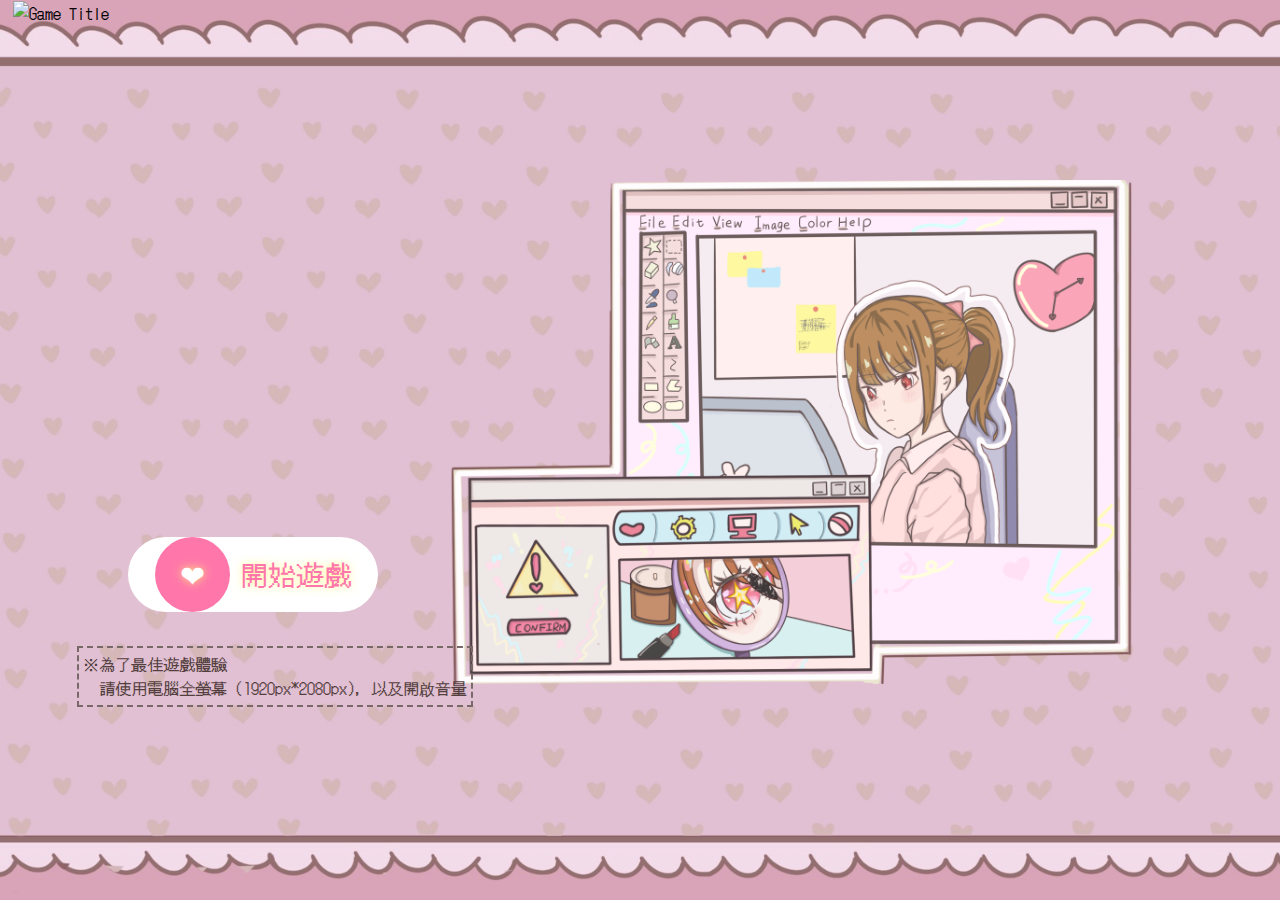
==== commit ca9fa16a: "update info" ====
--- a/index.html
+++ b/index.html
@@ -23,7 +23,7 @@
             <img src="tittle.PNG" alt="Game Title" class="title">
             <img src="coveritem.png" alt="Game Title" class="cover-item">
             <button class="start-button" onclick="startGame()">開始遊戲</button>
-            <p>＊為了最佳遊戲體驗<br>&nbsp;&nbsp;請使用電腦全螢幕（1920px*2080px），以及開啟音量</p>
+            <p>※為了最佳遊戲體驗<br>&nbsp;&nbsp;請使用電腦全螢幕（1920px*2080px），以及開啟音量</p>
         </div>
         
         <!-- 故事場景一 -->
@@ -34,7 +34,7 @@
                 <h3>初始階段：公司的日常</h3>
                 <h4>場景 1：早晨會議</h4>
                 <p>參加公司的早晨會議，發現會議中關於新方案的討論忽略了女性用戶的需求。</p>
-                <button class="story-button" onclick="goToScene('scene3')">繼續</button>
+                <button class="story-button" onclick="goToScene('scene46')">繼續</button>
             </div>
         </div>
 
@@ -124,15 +124,15 @@
       <!-- 場景 7 -->
         <div id="scene7" class="scene scene7" style="display: none;">
             <div class="choose-investigation">
-            <h3>選擇調查方式</h3>
+            <!-- <h3>選擇調查方式</h3> -->
             <div class="investigation-option" onclick="goToScene('scene7_1')">
                 <img src="pc.png" alt="PC Search" class="investigation-image">
                 <p>上網搜尋</p>
             </div>
-            <div class="investigation-option" onclick="goToScene('scene7_2')">
+            <!-- <div class="investigation-option" onclick="goToScene('scene7_2')">
                 <img src="file.png" alt="File Search" class="investigation-image">
                 <p>翻閱資料</p>
-            </div>
+            </div> -->
             </div>
          </div>
 
@@ -152,7 +152,33 @@
 
         <!-- 場景 8-->
         <div id="scene8" class="scene scene8" style="display: none;">
-            <div class="text-scene">
+            <div class="center-container">
+                <div class="window">
+                    <div class="titlebar">
+                        <div class="window-top">
+                            <div class="window-circle">
+                                <span class="red window-circle2"></span>
+                            </div>
+                            <div class="window-circle">
+                                <span class="yellow window-circle2"></span>
+                            </div>
+                            <div class="window-circle">
+                                <span class="green window-circle2"></span>
+                            </div>
+                        </div>
+                    </div>
+                    <div class="window-container">
+                        <h1>不只粉紅和縮小</h1>
+                        <h2>「縮小它，然後變粉紅」</h2>
+                        <p>這句話在產品設計中經常用來形容為女性設計產品的方式。<br>
+                            許多女性別無選擇，<br>只能使用那些由男性為男性設計，<br>
+                            然後<span class="point">僅僅縮小尺寸並染上粉紅色或其他刻板印象中女性顏色的產品。</span><br>
+                            在某些情況下，這可能是侮辱性的；在最糟的情況下，這可能是致命的。</p>
+                        <button class="tell-button" onclick="goToScene('scene9')">下一篇▶</button>
+                    </div>
+                </div>
+            </div>
+            <!-- <div class="text-scene">
                 <h1>不只粉紅和縮小</h1>
                 <h2>「縮小它，然後變粉紅」</h2>
                 <p>這句話在產品設計中經常用來形容為女性設計產品的方式。<br>
@@ -160,25 +186,77 @@
                     然後僅僅縮小尺寸並染上粉紅色或其他刻板印象中女性顏色的產品。<br>
                     在某些情況下，這可能是侮辱性的；在最糟的情況下，這可能是致命的。</p>
                 <button class="tell-button" onclick="goToScene('scene9')">下一篇▶</button>
-            </div>
+            </div> -->
         </div>
 
 
         <!-- 場景 9-->
         <div id="scene9" class="scene scene9" style="display: none;">
-            <div class="text-scene">
+            <div class="center-container">
+                <div class="window">
+                    <div class="titlebar">
+                        <div class="window-top">
+                            <div class="window-circle">
+                                <span class="red window-circle2"></span>
+                            </div>
+                            <div class="window-circle">
+                                <span class="yellow window-circle2"></span>
+                            </div>
+                            <div class="window-circle">
+                                <span class="green window-circle2"></span>
+                            </div>
+                        </div>
+                    </div>
+                    <div class="window-container">
+                        <h1>經典範例</h1>
+                        <h2>跑鞋設計看見性別偏見</h2>
+                        <p>現今市場上的大多數跑鞋都是用男性鞋楦設計的，
+                            這是一個<span class="point">「縮小並粉紅」</span>的典型例子。<br>
+                            女性跑者所穿的鞋實際上是為男性腳設計的鞋，這種設計忽略了女性腳部的特殊需求。</p>
+                        <button class="tell-button" onclick="goToScene('scene10')">下一篇▶</button>
+                    </div>
+                </div>
+            </div>
+            <!-- <div class="text-scene">
                 <h1>經典範例</h1>
                 <h2>跑鞋設計看見性別偏見</h2>
                 <p>現今市場上的大多數跑鞋都是用男性鞋楦設計的，<br>
                     這是一個「縮小並粉紅」的典型例子。<br>
                     女性跑者所穿的鞋實際上是為男性腳設計的鞋，<br>這種設計忽略了女性腳部的特殊需求。</p>
                 <button class="tell-button" onclick="goToScene('scene10')">下一篇▶</button>
-            </div>
+            </div> -->
         </div>
 
         <!-- 場景 10-->
         <div id="scene10" class="scene scene10" style="display: none;">
-            <div class="text-scene10">
+            <div class="center-container">
+                <div class="window">
+                    <div class="titlebar">
+                        <div class="window-top">
+                            <div class="window-circle">
+                                <span class="red window-circle2"></span>
+                            </div>
+                            <div class="window-circle">
+                                <span class="yellow window-circle2"></span>
+                            </div>
+                            <div class="window-circle">
+                                <span class="green window-circle2"></span>
+                            </div>
+                        </div>
+                    </div>
+                    <div class="window-container">
+                        <h1>關於更多</h1>
+                        <h2>女性占全球人口的超過一半，在美國，她們影響了近90%的購買決策。</h2>
+                        <p>在工業設計師男女比失衡的情況下<br>
+                            從個人剃刀、手機到電動工具，這些聲稱是「中性」的產品，<br>實際上是由<span class="point">男性來決定「中性」是什麼，</span><br>
+                            結果顯然這基本上意味著「男性化」。</p>
+                        <img src="barchart.png">
+                        <p class="text-scene-ref custom-class">資料來源：<a href="https://www.sir.advancedleadership.harvard.edu/articles/shrink-it-and-pink-it-gender-bias-product-design">Shrink It and Pink It: Gender Bias in Product Design</a></p>
+                        <button class="tell-button" onclick="goToScene('scene11')">下一篇▶</button>
+                    </div>
+                </div>
+            </div>
+            <!-- <div class="text-scene10">
                 <h1>關於更多</h1>
                 <h2>女性占全球人口的超過一半，在美國，她們影響了近90%的購買決策。</h2>
                 <p>
@@ -188,12 +266,42 @@
                 <img src="barchart.png">
                 <p class="text-scene-ref custom-class">資料來源：<a href="https://www.sir.advancedleadership.harvard.edu/articles/shrink-it-and-pink-it-gender-bias-product-design">Shrink It and Pink It: Gender Bias in Product Design</a></p>
                 <button class="tell-button" onclick="goToScene('scene11')">下一篇▶</button>
-            </div>
+            </div> -->
         </div>
 
         <!-- 場景 11-->
         <div id="scene11" class="scene scene11" style="display: none;">
-            <div class="text-scene11">
+            <div class="center-container">
+                <div class="window">
+                    <div class="titlebar">
+                        <div class="window-top">
+                            <div class="window-circle">
+                                <span class="red window-circle2"></span>
+                            </div>
+                            <div class="window-circle">
+                                <span class="yellow window-circle2"></span>
+                            </div>
+                            <div class="window-circle">
+                                <span class="green window-circle2"></span>
+                            </div>
+                        </div>
+                    </div>
+                    <div class="window-container">
+                        <h1>女性在特定場合受傷的可能性</h1>
+                        <h2>車禍、消防和軍隊</h2>
+                        <p>汽車碰撞測試假人在1950年代引入，數十年來這些模型都是基於男性的生理特徵設計的<br>
+                            即使研究人員控制了身高、體重、安全帶使用和撞擊強度等因素<br><br>•女性在車禍中受嚴重傷的可能性比男性高47%
+                            ，中度受傷的可能性高71%，<br><span class="point">死亡的可能性高達17%</span><br>
+                            <br>
+                            •女性消防員受傷的比率是男性的<span class="point">四倍</span><br>
+                            <br>
+                            •女性在軍隊中<span class="point">骨盆骨折</span>的比率遠高於男性</p>
+                        <p class="text-scene-ref custom-class">資料來源：<a href="https://www.plasticsengineering.org/2023/06/gender-bias-in-design-000036/">Gender Bias In Design</a></p>
+                        <button class="tell-button" onclick="goToScene('scene12')">下一篇▶</button>
+                    </div>
+                </div>
+            </div>
+            <!-- <div class="text-scene11">
                 <h1>女性在特定場合受傷的可能性</h1>
                 <h2>車禍、消防和軍隊</h2>
                 <p>
@@ -207,126 +315,54 @@
                 </p>
                 <p class="text-scene-ref custom-class">資料來源：<a href="https://www.plasticsengineering.org/2023/06/gender-bias-in-design-000036/">Gender Bias In Design</a></p>
                 <button class="tell-button" onclick="goToScene('scene12')">下一篇▶</button>
-            </div>
+            </div> -->
         </div>
         <!-- 場景 12-->
         <div id="scene12" class="scene scene12" style="display: none;">
-            <div class="text-scene12">
-                <h1>產品設計以男性為標準的例子</h1>
-                <h3>疫情期間女性前線醫護人員的PPE使用<br></h3>
-                <p>
-                    在COVID-19疫情期間，只有14%的女性醫護人員使用過合適的個人防護裝備（PPE）。<br>
-                </p>
-                <h3>鋼琴鍵盤設計的不平等</h3>
-                <p> 
-                    87%的成年女性鋼琴家和24%的成年男性鋼琴家手掌較小，他們在彈奏樂器時更容易感到疼痛和受傷。<br>
-                    相當多的高級鋼琴曲目對於這些人來說甚至是物理上不可能演奏的。<br>
-                </p>
-                <h3>機器人設計中的性別刻板印象</h3>
-                <p> 
-                    當機器人被認為是男性時，它們會被以不同於女性機器人的方式對待和評判。<br>
-                    即使機器人沒有明確的性別，它們仍可能被解釋為男性或女性。<br>
-                    機器人的設計方式可能會無意中反映和加強性別刻板印象。<br>
-                </p>
-                <h3>語音識別技術中的性別偏見</h3>
-                <p>
-                    語音識別軟體對女性語音的準確處理可能性較低，
-                    因為這些數據女性代表性不足。<br>例如，Google的語音識別軟件顯著更有可能準確地轉錄男性語音。
-                </p>
-
-                <p class="text-scene-ref custom-class">資料來源：<a href="https://www.genderbias.design/examples_of_gender_bias">Examples of gender bias in products</a></p>
-                <button class="tell-button" onclick="goToScene('scene13_1')">繼續▶</button>
-            </div>
-        </div>
-       <!-- 場景 14-->
-        <div id="scene14" class="scene scene14" style="display: none;">
-            <div class="text-scene">
-                <h1>不只粉紅和縮小</h1>
-                <h2>「縮小它，然後變粉紅」</h2>
-                <p>這句話在產品設計中經常用來形容為女性設計產品的方式。<br>
-                    許多女性別無選擇，<br>只能使用那些由男性為男性設計，<br>
-                    然後僅僅縮小尺寸並染上粉紅色或其他刻板印象中女性顏色的產品。<br>
-                    在某些情況下，這可能是侮辱性的；在最糟的情況下，這可能是致命的。</p>
-                <button class="tell-button" onclick="goToScene('scene15')">翻頁▶</button>
-            </div>
-        </div>
-
-
-        <!-- 場景 9-->
-        <div id="scene15" class="scene scene15" style="display: none;">
-            <div class="text-scene">
-                <h1>經典範例</h1>
-                <h2>跑鞋設計的性別偏見</h2>
-                <p>現今市場上的大多數跑鞋都是用男性鞋楦設計的，<br>
-                    這是一個「縮小並粉紅」的典型例子。<br>
-                    女性跑者所穿的鞋實際上是為男性腳設計的鞋，<br>這種設計忽略了女性腳部的特殊需求。</p>
-                <button class="tell-button" onclick="goToScene('scene16')">翻頁▶</button>
-            </div>
-        </div>
-
-        <!-- 場景 10-->
-        <div id="scene16" class="scene scene16" style="display: none;">
-            <div class="text-scene10">
-                <h1>關於更多</h1>
-                <h2>女性占全球人口的超過一半，在美國，她們影響了近90%的所有購買決策。</h2>
-                <p>
-                    在工業設計師男女比失衡的情況下<br>
-                    從個人剃刀、手機到電動工具，這些聲稱是「中性」的產品，<br>實際上是由男性來決定「中性」是什麼，<br>
-                    結果顯然是，這基本上意味著「男性化」。</p>
-                <img src="barchart.png">
-                <p class="text-scene-ref custom-class">資料來源：<a href="https://www.sir.advancedleadership.harvard.edu/articles/shrink-it-and-pink-it-gender-bias-product-design">Shrink It and Pink It: Gender Bias in Product Design</a></p>
-                <button class="tell-button" onclick="goToScene('scene17')">翻頁▶</button>
-            </div>
-        </div>
-
-        <!-- 場景 11-->
-        <div id="scene17" class="scene scene17" style="display: none;">
-            <div class="text-scene11">
-                <h1>女性在特定場合受傷的可能性</h1>
-                <h2>車禍、消防和軍隊</h2>
-                <p>
-                    汽車碰撞測試假人在1950年代引入，數十年來這些模型都是基於男性的生理特徵設計的<br>
-                    即使研究人員控制了身高、體重、安全帶使用和撞擊強度等因素<br><br>•女性在車禍中受嚴重傷的可能性比男性高47%
-                    ，中度受傷的可能性高71%，<br>死亡的可能性高達17%<br>
-                    <br>
-                    •女性消防員受傷的比率是男性的四倍<br>
-                    <br>
-                    •女性在軍隊中骨盆骨折的比率遠高於男性
-                </p>
-                <p class="text-scene-ref custom-class">資料來源：<a href="https://www.plasticsengineering.org/2023/06/gender-bias-in-design-000036/">Gender Bias In Design</a></p>
-                <button class="tell-button" onclick="goToScene('scene18')">翻頁▶</button>
-            </div>
-        </div>
-        <!-- 場景 12-->
-        <div id="scene18" class="scene scene18" style="display: none;">
-            <div class="text-scene12">
-                <h1>產品設計以男性為標準的例子</h1>
-                <h3>疫情期間女性前線醫護人員的PPE使用<br></h3>
-                <p>
-                    在COVID-19疫情期間，只有14%的女性醫護人員使用過合適的個人防護裝備（PPE）。<br>
-                </p>
-                <h3>鋼琴鍵盤設計的不平等</h3>
-                <p> 
-                    87%的成年女性鋼琴家和24%的成年男性鋼琴家手掌較小，他們在彈奏樂器時更容易感到疼痛和受傷。<br>
-                    相當多的高級鋼琴曲目對於這些人來說甚至是物理上不可能演奏的。<br>
-                </p>
-                <h3>機器人設計中的性別刻板印象</h3>
-                <p> 
-                    當機器人被認為是男性時，它們會被以不同於女性機器人的方式對待和評判。<br>
-                    即使機器人沒有明確的性別，它們仍可能被解釋為男性或女性。<br>
-                    機器人的設計方式可能會無意中反映和加強性別刻板印象。<br>
-                </p>
-                <h3>語音識別技術中的性別偏見</h3>
-                <p>
-                    語音識別軟體對女性語音的準確處理可能性較低，<br>
-                    因為這些程序的數據集中女性代表性不足。例如，Google的語音識別軟件顯著更有可能準確地轉錄男性語音。
-                </p>
-
-                <p class="text-scene-ref custom-class">資料來源：<a href="https://www.genderbias.design/examples_of_gender_bias">Examples of gender bias in products</a></p>
-                <button class="tell-button" onclick="goToScene('scene13_1')">繼續▶</button>
-            </div>
-        </div>
-
+            <div class="center-container">
+                <div class="window">
+                    <div class="titlebar">
+                        <div class="window-top">
+                            <div class="window-circle">
+                                <span class="red window-circle2"></span>
+                            </div>
+                            <div class="window-circle">
+                                <span class="yellow window-circle2"></span>
+                            </div>
+                            <div class="window-circle">
+                                <span class="green window-circle2"></span>
+                            </div>
+                        </div>
+                    </div>
+                    <div class="window-container">
+                        <h1>產品設計以男性為標準的例子</h1>
+                        <h3 class="t1">疫情期間女性前線醫護人員的PPE使用<br></h3>
+                        <p class="t1-1">
+                            在COVID-19疫情期間，只有<span class="point">14%的女性</span>醫護人員使用過合適的個人防護裝備（PPE）。<br>
+                        </p>
+                        <h3 class="t2">鋼琴鍵盤設計的不平等</h3>
+                        <p class="t2-1"> 
+                            <span class="point">87%的成年女性</span>鋼琴家和24%的成年男性鋼琴家手掌較小，他們在彈奏樂器時更容易感到疼痛和受傷。<br>
+                            相當多的高級鋼琴曲目對於這些人來說甚至是物理上不可能演奏的。<br>
+                        </p>
+                        <h3 class="t3">機器人設計中的性別刻板印象</h3>
+                        <p class="t3-1"> 
+                            當機器人被認為是男性時，它們會被以不同於女性機器人的方式對待和評判。<br>
+                            即使機器人沒有明確的性別，它們仍可能被解釋為男性或女性。<br>
+                            機器人的設計方式可能會無意中反映和<span class="point">加強性別刻板印象</span>。<br>
+                        </p>
+                        <h3 class="t4">語音識別技術中的性別偏見</h3>
+                        <p class="t4-1">
+                            語音識別軟體對女性語音的準確處理可能性較低，
+                            因為這些<span class="point">數據女性代表性不足</span>。<br>例如，Google的語音識別軟件顯著更有可能準確地轉錄男性語音。
+                        </p>
+                        <p class="text-scene-ref custom-class">資料來源：<a href="https://www.genderbias.design/examples_of_gender_bias">Examples of gender bias in products</a></p>
+                        <button class="tell-button" onclick="goToScene('scene13_1')">下一篇▶</button>
+                    </div>
+                </div>
+            </div>
+        </div>
+            
         <div id="scene13_1" class="scene scene13_1" style="display: none;">
             <div class="text-scene13_1">
                 <h1>酷兒理論</h1>
@@ -336,6 +372,7 @@
                 <button class="tell-button" onclick="goToScene('scene13_2')">繼續▶</button>
             </div>
         </div>
+
         <div id="scene13_2" class="scene scene13_2" style="display: none;">
             <div class="text-scene13_1">
                 <h1>產品設計中的性別理論：除毛刀為例</h1>
@@ -525,7 +562,36 @@
 
         <!-- 場景 28-->
         <div id="scene28" class="scene scene28" style="display: none;">
-            <div class="text-scene28">
+            <div class="center-container">
+                <div class="window">
+                    <div class="titlebar">
+                        <div class="window-top">
+                            <div class="window-circle">
+                                <span class="red window-circle2"></span>
+                            </div>
+                            <div class="window-circle">
+                                <span class="yellow window-circle2"></span>
+                            </div>
+                            <div class="window-circle">
+                                <span class="green window-circle2"></span>
+                            </div>
+                        </div>
+                    </div>
+                    <div class="window-container">
+                        <h1>辦公室溫度</h1>
+                        <h2>辦公室溫度是否以男性為標準設定？</h2>
+                        <p>女性在典型的寒冷辦公室中的代謝率較低，<br>舒適溫度區間在約<span class="point">23.2°C至26.1°C</span> 之間。<br>
+                            有大量非正式證據表明，女性比男性更容易感到寒冷<br><br><br>
+                            將辦公室溫度從20°C<span class="point">提高到約25°C</span> 可以減少錯誤並提高打字任務的生產力。<br>
+                            提高辦公室溫度不僅可以讓的工作人員感到舒適，還可以減少空調的使用，<br>
+                            美國能源部估計每年約有<span class="point">1億噸二氧化碳排放</span> 是由於美國家庭使用空調所致。</p>
+                        <img src="boxplot.png">
+                        <p class="text-scene-ref custom-class">資料來源：<a href="https://www.popsci.com/study-finds-gender-bias-office-air-conditioning/">Are Office Temperatures Optimized For Men?</a></p>
+                        <button class="tell-button" onclick="goToScene('scene31')">下一篇▶</button>
+                    </div>
+                </div>
+            </div>
+            <!-- <div class="text-scene28">
                 <h1>辦公室溫度</h1>
                 <h2>辦公室溫度是否以男性為標準設定？</h2>
                 <p>
@@ -538,11 +604,41 @@
                 <img src="boxplot.png">
                 <p class="text-scene-ref custom-class">資料來源：<a href="https://www.popsci.com/study-finds-gender-bias-office-air-conditioning/">Are Office Temperatures Optimized For Men?</a></p>
                 <button class="tell-button" onclick="goToScene('scene31')">下一篇▶</button>
-            </div>
+            </div> -->
         </div>
         <!-- 場景 31-->
         <div id="scene31" class="scene scene31" style="display: none;">
-            <div class="text-scene31">
+            <div class="center-container">
+                <div class="window">
+                    <div class="titlebar">
+                        <div class="window-top">
+                            <div class="window-circle">
+                                <span class="red window-circle2"></span>
+                            </div>
+                            <div class="window-circle">
+                                <span class="yellow window-circle2"></span>
+                            </div>
+                            <div class="window-circle">
+                                <span class="green window-circle2"></span>
+                            </div>
+                        </div>
+                    </div>
+                    <div class="window-container">
+                        <h1>女性廁所排隊：性別不平等的日常提醒</h1>
+                        <h2>女性使用廁所的時間，是男性的 2.3 倍。</h2>
+                        <p><span class="info-title">•大多的<span class="point"> 老人 </span>和<span class="point"> 行動不便者 </span> 都是女性，而這兩個族群使用廁所的時間都較長。</span><br>
+                            &nbsp;&nbsp;&nbsp;&nbsp;➤婦女帶著小孩、陪伴老人和行動不便者的機率也較高。<br><br>
+                            <span class="info-title">•女性中隨時有 <span class="point">20%~25% 的正值月經</span> 來潮，必須定時更換生理用品。</span><br><br>
+                            <span class="info-title">•女性使用廁所的頻繁度也超過男性：</span><br>
+                            &nbsp;&nbsp;&nbsp;&nbsp;➤懷孕期間膀胱容量會大幅減少<br>
+                            &nbsp;&nbsp;&nbsp;&nbsp;➤婦女發生<span class="point"> 泌尿道感染 </span>的機率是男人的<span class="point"> 8倍</span><br>
+                            &nbsp;&nbsp;&nbsp;&nbsp;➤生理期間沒有廁所供女性更換衛生棉條，感染<span class="point"> 鏈球菌毒性休克症候群 </span>的機率也會增加</p>
+                        <p class="text-scene-ref custom-class">資料來源：<a href="https://womany.net/read/article/24828">「女人已經習慣，上廁所免不了排隊」這件事有什麼問題？</a></p>
+                        <button class="tell-button" onclick="goToScene('scene32')">下一篇▶</button>
+                    </div>
+                </div>
+            </div>
+            <!-- <div class="text-scene31">
                 <h1>女性廁所排隊：性別不平等的日常提醒</h1>
                 <h2>女性使用廁所的時間，是男性的 2.3 倍。</h2>
                 <p>•大多的老人和行動不便者都是女性，而這兩個族群使用廁所的時間都較長。<br>
@@ -555,7 +651,7 @@
                 </p>
                 <p class="text-scene-ref custom-class">資料來源：<a href="https://womany.net/read/article/24828">「女人已經習慣，上廁所免不了排隊」這件事有什麼問題？</a></p>
                 <button class="tell-button" onclick="goToScene('scene32')">儲存網頁▶</button>
-            </div>
+            </div> -->
         </div>
         <!-- 場景 32 -->
         <div id="scene32" class="scene scene32" style="display: none;">
@@ -917,162 +1013,150 @@
                 <h2>來<br>自<br>真<br>實<br>的<br>心<br>聲</h2>
             </div>
             <div class="card-container">
-                    <div class="card">
-                        <div class="card-inner">
-                            <div class="card-front">
-                                <h3>服裝</h3>
-                            </div>
-                            <div class="card-back">
-                                <p>雖然現狀有所改進，但仍然是一大困擾。<br>
-                                    T 恤不需要都是短版上衣。<br>
-                                    需要更多且更大的實用口袋。<br>
-                                    否則我們需要更小的手機和錢包選擇。
-                                </p>
-                            </div>
-                        </div>
-                    </div>
-                    <div class="card">
-                        <div class="card-inner">
-                            <div class="card-front">
-                                <h3>鞋子</h3>
-                            </div>
-                            <div class="card-back">
-                                <p>找到我們喜歡且合適尺寸的鞋款實在太難了<br>
-                                    並不是所有女性的腳都是同樣大小。
-                                </p>
-                            </div>
-                        </div>
-                    </div>
-                    <div class="card">
-                        <div class="card-inner">
-                            <div class="card-front">
-                                <h3>運動服和設備</h3>
-                            </div>
-                            <div class="card-back">
-                                <p>運動服還是有太多裝飾或收腰的款式。<br>
-                                    還有希望運動設備也需要改進，<br>
-                                    像是握把尺寸較小的網球拍和能夠適應更廣泛體型和身材的自行車裝備。
-                                </p>
-                            </div>
-                        </div>
-                    </div>
-                <div class="card">
-                    <div class="card-inner">
-                        <div class="card-front">
-                            <h3>產品包裝</h3>
-                        </div>
-                        <div class="card-back">
+                <div class="flip-card">
+                    <div class="flip-card-inner">
+                        <div class="flip-card-front">
+                            <p class="card-title">服裝</p>
+                        </div>
+                        <div class="flip-card-back">
+                            <p>雖然現狀有所改進，但仍然是一大困擾。<br>
+                                T 恤不需要都是短版上衣。<br>
+                                需要更多且更大的實用口袋。<br>
+                                否則我們需要更小的手機和錢包選擇。</p>
+                        </div>
+                    </div>
+                </div>
+                <div class="flip-card">
+                    <div class="flip-card-inner">
+                        <div class="flip-card-front">
+                            <p class="card-title">鞋子</p>
+                        </div>
+                        <div class="flip-card-back">
+                            <p>找到我們喜歡且合適尺寸的鞋款實在太難了<br>
+                                並不是所有女性的腳都是同樣大小。</p>
+                        </div>
+                    </div>
+                </div>
+                <div class="flip-card">
+                    <div class="flip-card-inner">
+                        <div class="flip-card-front">
+                            <p class="card-title">運動服和設備</p>
+                        </div>
+                        <div class="flip-card-back">
+                            <p>運動服還是有太多裝飾或收腰的款式。<br>
+                                還有希望運動設備也需要改進，<br>
+                                像是握把尺寸較小的網球拍和能夠適應更廣泛體型和身材的自行車裝備。</p>
+                        </div>
+                    </div>
+                </div>
+                <div class="flip-card">
+                    <div class="flip-card-inner">
+                        <div class="flip-card-front">
+                            <p class="card-title">產品包裝</p>
+                        </div>
+                        <div class="flip-card-back">
                             <p>不完全是女性專屬問題，但與許多女性相關。<br>
                                 不應該需要像攀岩者一樣的握力才能打開一個罐頭。
-                                這個問題隨著年齡增長、握力減弱而變得更嚴重。
-                            </p>
-                        </div>
-                    </div>
-                </div>
-                <div class="card">
-                    <div class="card-inner">
-                        <div class="card-front">
-                            <h3>其他工具</h3>
-                        </div>
-                        <div class="card-back">
+                                這個問題隨著年齡增長、握力減弱而變得更嚴重。</p>
+                        </div>
+                    </div>
+                </div>
+                <div class="flip-card">
+                    <div class="flip-card-inner">
+                        <div class="flip-card-front">
+                            <p class="card-title">其他工具</p>
+                        </div>
+                        <div class="flip-card-back">
                             <p>我們很難找到為女性手部設計的合適工具，<br>
                                 無論是尺寸還是單手操作所需的指力。<br>
-                                設計女用工具不應該只是縮小男用工具。
-                            </p>
-                        </div>
-                    </div>
-                </div>
-                <div class="card">
-                    <div class="card-inner">
-                        <div class="card-front">
-                            <h3>婦科檢查器具</h3>
-                        </div>
-                        <div class="card-back">
+                                設計女用工具不應該只是縮小男用工具。</p>
+                        </div>
+                    </div>
+                </div>
+                <div class="flip-card">
+                    <div class="flip-card-inner">
+                        <div class="flip-card-front">
+                            <p class="card-title">婦科檢查器具</p>
+                        </div>
+                        <div class="flip-card-back">
                             <p>鴨嘴的發明是一名男醫師，<br>
-                                有人說這是當代女性刑具。
-                            </p>
-                        </div>
-                    </div>
-                </div>
-                <div class="card">
-                    <div class="card-inner">
-                        <div class="card-front">
-                            <h3>樂器</h3>
-                        </div>
-                        <div class="card-back">
+                                有人說這是當代女性刑具。</p>
+                        </div>
+                    </div>
+                </div>
+                <div class="flip-card">
+                    <div class="flip-card-inner">
+                        <div class="flip-card-front">
+                            <p class="card-title">樂器</p>
+                        </div>
+                        <div class="flip-card-back">
                             <p>如薩克斯風和長號，<br>
                                 對於手小或手臂較短的人來說更難演奏。
                                 雖然重新設計可能會面臨影響音質的額外挑戰。
-                                但值得解決這個問題，不然這種情況會導致樂團分部的性別隔離持續存在。
-                            </p>
-                        </div>
-                    </div>
-                </div>
-                <div class="card">
-                    <div class="card-inner">
-                        <div class="card-front">
-                            <h3>安全帶</h3>
-                        </div>
-                        <div class="card-back">
+                                但值得解決這個問題，不然這種情況會導致樂團分部的性別隔離持續存在。</p>
+                        </div>
+                    </div>
+                </div>
+                <div class="flip-card">
+                    <div class="flip-card-inner">
+                        <div class="flip-card-front">
+                            <p class="card-title">安全帶</p>
+                        </div>
+                        <div class="flip-card-back">
                             <p>我們之前說過，並且會繼續說：<br>
                                 汽車中的安全帶需要設計成保護所有人，<br>
-                                而不僅僅是「平均男性」。
-                            </p>
-                        </div>
-                    </div>
-                </div>
-                <div class="card">
-                    <div class="card-inner">
-                        <div class="card-front">
-                            <h3>傳統男性零售商</h3>
-                        </div>
-                        <div class="card-back">
+                                而不僅僅是「平均男性」。</p>
+                        </div>
+                    </div>
+                </div>
+                <div class="flip-card">
+                    <div class="flip-card-inner">
+                        <div class="flip-card-front">
+                            <p class="card-title">傳統男性零售商</p>
+                        </div>
+                        <div class="flip-card-back">
                             <p>五金行、汽車經銷商等等<br>
                                 往往讓女性和非強勢男性感到疏離。<br>
                                 進門就意識到自己進入「不屬於你」的區域，<br>
-                                並預期會受到不相應的對待。
-                            </p>
-                        </div>
-                    </div>
-                </div>
-                <div class="card">
-                    <div class="card-inner">
-                        <div class="card-front">
-                            <h3>安全設備</h3>
-                        </div>
-                        <div class="card-back">
+                                並預期會受到不相應的對待。</p>
+                        </div>
+                    </div>
+                </div>
+                <div class="flip-card">
+                    <div class="flip-card-inner">
+                        <div class="flip-card-front">
+                            <p class="card-title">安全設備</p>
+                        </div>
+                        <div class="flip-card-back">
                             <p>相關領域的女性通常很難找到合適的裝備，<br>
                                 如果你需要降落傘、防彈衣、頭盔、呼吸器、再呼吸器或摩托車服，
                                 選項非常有限，<br>
-                                這可能會導致額外的成本、時間損失或生產力降低以及增加的心理負擔。
-                            </p>
-                        </div>
-                    </div>
-                </div>
-                <div class="card">
-                    <div class="card-inner">
-                        <div class="card-front">
-                            <h3>醫療服務</h3>
-                        </div>
-                        <div class="card-back">
+                                這可能會導致額外的成本、時間損失或生產力降低以及增加的心理負擔。</p>
+                        </div>
+                    </div>
+                </div>
+                <div class="flip-card">
+                    <div class="flip-card-inner">
+                        <div class="flip-card-front">
+                            <p class="card-title">醫療服務</p>
+                        </div>
+                        <div class="flip-card-back">
                             <p>醫療服務確實需要重新設計以考慮女性需求。<br>
                                 與男性相比女性更容易被誤診，<br>
                                 其擔憂也更容易被醫療提供者忽視。<br>
-                                一項研究發現，女性因嚴重腹痛到急診室等待時間比同樣症狀的男性長33%。
-                            </p>
-                        </div>
-                    </div>
-                </div>
-                <div class="card">
-                    <div class="card-inner">
-                        <div class="card-front">
-                            <h3>AI</h3>
-                        </div>
-                        <div class="card-back">
+                                一項研究發現，女性因嚴重腹痛到急診室等待時間比同樣症狀的男性長33%。</p>
+                        </div>
+                    </div>
+                </div>
+                <div class="flip-card">
+                    <div class="flip-card-inner">
+                        <div class="flip-card-front">
+                            <p class="card-title">AI</p>
+                        </div>
+                        <div class="flip-card-back">
                             <p>自然語言處理中的詞嵌入有些過時的刻板印象<br>
                                 例如一個AI系統可能推理<br>「男性是工程師，女性是家庭主婦」。<br>
-                                另一個例子中，系統對女性特別是深膚色女性的識別錯誤率過高。
-                            </p>
+                                另一個例子中，系統對女性特別是深膚色女性的識別錯誤率過高。</p>
                         </div>
                     </div>
                 </div>
@@ -1085,93 +1169,89 @@
                 <h2>設<br>計<br>更<br>好<br>女<br>性<br>產<br>品<br>的<br>七<br>種<br>方<br>法</h2>
             </div>
             <div class="card-container">
-                <div class="card">
-                    <div class="card-inner">
-                        <div class="card-front">
-                            <h3>為所有人設計</h3>
-                        </div>
-                        <div class="card-back">
+                <div class="flip-card">
+                    <div class="flip-card-inner">
+                        <div class="flip-card-front">
+                            <p class="card-title">為所有人設計</p>
+                        </div>
+                        <div class="flip-card-back">
                             <p>不要為男性或女性設計，為所有人設計。<br>
-                                缺乏的是包容性設計，<br>即使是設計為性別中立的產品，<br>往往也是為男性設計的。
-                            </p>
-                        </div>
-                    </div>
-                </div>
-                <div class="card">
-                    <div class="card-inner">
-                        <div class="card-front">
-                            <h3>辨別和質疑</h3>
-                        </div>
-                        <div class="card-back">
-                            <p> 談到汽車，它們對女性來說不那麼安全，<br>
-                                美國安全法規長期以來<br>更偏向於使用男性假人進行測試。
-                            </p>
-                        </div>
-                    </div>
-                </div>
-                <div class="card">
-                    <div class="card-inner">
-                        <div class="card-front">
-                            <h3>考慮定製化</h3>
-                        </div>
-                        <div class="card-back">
+                                缺乏的是包容性設計，<br>即使是設計為性別中立的產品，<br>往往也是為男性設計的。</p>
+                        </div>
+                    </div>
+                </div>
+                <div class="flip-card">
+                    <div class="flip-card-inner">
+                        <div class="flip-card-front">
+                            <p class="card-title">辨別和質疑</p>
+                        </div>
+                        <div class="flip-card-back">
+                            <p>談到汽車，它們對女性來說不那麼安全，<br>
+                                美國安全法規長期以來<br>更偏向於使用男性假人進行測試。</p>
+                        </div>
+                    </div>
+                </div>
+                <div class="flip-card">
+                    <div class="flip-card-inner">
+                        <div class="flip-card-front">
+                            <p class="card-title">考慮定製化</p>
+                        </div>
+                        <div class="flip-card-back">
                             <p>定製化可以很好地解決為所有人設計的問題。<br>
                                 對家庭使用的醫療產品進行了用戶研究，
                                 發現多位女性對攜帶包都不滿意，
-                                因為它們醜陋或攜帶不便。
-                            </p>
-                        </div>
-                    </div>
-                </div>
-                <div class="card">
-                    <div class="card-inner">
-                        <div class="card-front">
-                            <h3>在工作場所踐行這些理念</h3>
-                        </div>
-                        <div class="card-back">
+                                因為它們醜陋或攜帶不便。</p>
+                        </div>
+                    </div>
+                </div>
+                <div class="flip-card">
+                    <div class="flip-card-inner">
+                        <div class="flip-card-front">
+                            <p class="card-title">在工作場所踐行這些理念</p>
+                        </div>
+                        <div class="flip-card-back">
                             <p>
                                 多數男性組成的團隊可能會做出有利於男性用戶的決定。<br>這可能不是故意的，而是一種習慣。
                             </p>
                         </div>
                     </div>
                 </div>
-                <div class="card">
-                    <div class="card-inner">
-                        <div class="card-front">
-                            <h3>做研究，生成數據</h3>
-                        </div>
-                        <div class="card-back">
+                <div class="flip-card">
+                    <div class="flip-card-inner">
+                        <div class="flip-card-front">
+                            <p class="card-title">做研究，生成數據</p>
+                        </div>
+                        <div class="flip-card-back">
                             <p>
                                 數據最具有影響力，<br>進行用戶測試以支持你對產品應該如何設計和為誰設計的想法。
                             </p>
                         </div>
                     </div>
                 </div>
-                <div class="card">
-                    <div class="card-inner">
-                        <div class="card-front">
-                            <h3>女性不是一個整體</h3>
-                        </div>
-                        <div class="card-back">
+                <div class="flip-card">
+                    <div class="flip-card-inner">
+                        <div class="flip-card-front">
+                            <p class="card-title">女性不是一個整體</p>
+                        </div>
+                        <div class="flip-card-back">
                             <p>
                                 女性中有些人喜歡粉紅色，有些人不喜歡。<br>有些人喜歡花卉圖案，有些人不喜歡。
                             </p>
                         </div>
                     </div>
                 </div>
-                <div class="card">
-                    <div class="card-inner">
-                        <div class="card-front">
-                            <h3>評估你的行業</h3>
-                        </div>
-                        <div class="card-back">
+                <div class="flip-card">
+                    <div class="flip-card-inner">
+                        <div class="flip-card-front">
+                            <p class="card-title">評估你的行業</p>
+                        </div>
+                        <div class="flip-card-back">
                             <p>
                                 一些行業在為女性產品方面比其他更成熟。<br>像是運動服裝行業比大多數行業更好
                             </p>
                         </div>
                     </div>
                 </div>
-    
             </div>
             <button class="card-button" onclick="goToScene('scene39_4')">繼續▶</button>
         </div>
@@ -1237,163 +1317,150 @@
                 <h2>來<br>自<br>真<br>實<br>的<br>心<br>聲</h2>
             </div>
             <div class="card-container">
-                <!-- Example card structure with front and back -->
-                <div class="card">
-                    <div class="card-inner">
-                        <div class="card-front">
-                            <h3>服裝</h3>
-                        </div>
-                        <div class="card-back">
+                <div class="flip-card">
+                    <div class="flip-card-inner">
+                        <div class="flip-card-front">
+                            <p class="card-title">服裝</p>
+                        </div>
+                        <div class="flip-card-back">
                             <p>雖然現狀有所改進，但仍然是一大困擾。<br>
                                 T 恤不需要都是短版上衣。<br>
                                 需要更多且更大的實用口袋。<br>
-                                否則我們需要更小的手機和錢包選擇。
-                            </p>
-                        </div>
-                    </div>
-                </div>
-                <div class="card">
-                    <div class="card-inner">
-                        <div class="card-front">
-                            <h3>鞋子</h3>
-                        </div>
-                        <div class="card-back">
+                                否則我們需要更小的手機和錢包選擇。</p>
+                        </div>
+                    </div>
+                </div>
+                <div class="flip-card">
+                    <div class="flip-card-inner">
+                        <div class="flip-card-front">
+                            <p class="card-title">鞋子</p>
+                        </div>
+                        <div class="flip-card-back">
                             <p>找到我們喜歡且合適尺寸的鞋款實在太難了<br>
-                                並不是所有女性的腳都是同樣大小。
-                            </p>
-                        </div>
-                    </div>
-                </div>
-                <div class="card">
-                    <div class="card-inner">
-                        <div class="card-front">
-                            <h3>運動服和設備</h3>
-                        </div>
-                        <div class="card-back">
+                                並不是所有女性的腳都是同樣大小。</p>
+                        </div>
+                    </div>
+                </div>
+                <div class="flip-card">
+                    <div class="flip-card-inner">
+                        <div class="flip-card-front">
+                            <p class="card-title">運動服和設備</p>
+                        </div>
+                        <div class="flip-card-back">
                             <p>運動服還是有太多裝飾或收腰的款式。<br>
                                 還有希望運動設備也需要改進，<br>
-                                像是握把尺寸較小的網球拍和能夠適應更廣泛體型和身材的自行車裝備。
-                            </p>
-                        </div>
-                    </div>
-                </div>
-                <div class="card">
-                    <div class="card-inner">
-                        <div class="card-front">
-                            <h3>產品包裝</h3>
-                        </div>
-                        <div class="card-back">
+                                像是握把尺寸較小的網球拍和能夠適應更廣泛體型和身材的自行車裝備。</p>
+                        </div>
+                    </div>
+                </div>
+                <div class="flip-card">
+                    <div class="flip-card-inner">
+                        <div class="flip-card-front">
+                            <p class="card-title">產品包裝</p>
+                        </div>
+                        <div class="flip-card-back">
                             <p>不完全是女性專屬問題，但與許多女性相關。<br>
                                 不應該需要像攀岩者一樣的握力才能打開一個罐頭。
-                                這個問題隨著年齡增長、握力減弱而變得更嚴重。
-                            </p>
-                        </div>
-                    </div>
-                </div>
-                <div class="card">
-                    <div class="card-inner">
-                        <div class="card-front">
-                            <h3>其他工具</h3>
-                        </div>
-                        <div class="card-back">
+                                這個問題隨著年齡增長、握力減弱而變得更嚴重。</p>
+                        </div>
+                    </div>
+                </div>
+                <div class="flip-card">
+                    <div class="flip-card-inner">
+                        <div class="flip-card-front">
+                            <p class="card-title">其他工具</p>
+                        </div>
+                        <div class="flip-card-back">
                             <p>我們很難找到為女性手部設計的合適工具，<br>
                                 無論是尺寸還是單手操作所需的指力。<br>
-                                設計女用工具不應該只是縮小男用工具。
-                            </p>
-                        </div>
-                    </div>
-                </div>
-                <div class="card">
-                    <div class="card-inner">
-                        <div class="card-front">
-                            <h3>婦科檢查器具</h3>
-                        </div>
-                        <div class="card-back">
+                                設計女用工具不應該只是縮小男用工具。</p>
+                        </div>
+                    </div>
+                </div>
+                <div class="flip-card">
+                    <div class="flip-card-inner">
+                        <div class="flip-card-front">
+                            <p class="card-title">婦科檢查器具</p>
+                        </div>
+                        <div class="flip-card-back">
                             <p>鴨嘴的發明是一名男醫師，<br>
-                                有人說這是當代女性刑具。
-                            </p>
-                        </div>
-                    </div>
-                </div>
-                <div class="card">
-                    <div class="card-inner">
-                        <div class="card-front">
-                            <h3>樂器</h3>
-                        </div>
-                        <div class="card-back">
+                                有人說這是當代女性刑具。</p>
+                        </div>
+                    </div>
+                </div>
+                <div class="flip-card">
+                    <div class="flip-card-inner">
+                        <div class="flip-card-front">
+                            <p class="card-title">樂器</p>
+                        </div>
+                        <div class="flip-card-back">
                             <p>如薩克斯風和長號，<br>
                                 對於手小或手臂較短的人來說更難演奏。
                                 雖然重新設計可能會面臨影響音質的額外挑戰。
-                                但值得解決這個問題，不然這種情況會導致樂團分部的性別隔離持續存在。
-                            </p>
-                        </div>
-                    </div>
-                </div>
-                <div class="card">
-                    <div class="card-inner">
-                        <div class="card-front">
-                            <h3>安全帶</h3>
-                        </div>
-                        <div class="card-back">
+                                但值得解決這個問題，不然這種情況會導致樂團分部的性別隔離持續存在。</p>
+                        </div>
+                    </div>
+                </div>
+                <div class="flip-card">
+                    <div class="flip-card-inner">
+                        <div class="flip-card-front">
+                            <p class="card-title">安全帶</p>
+                        </div>
+                        <div class="flip-card-back">
                             <p>我們之前說過，並且會繼續說：<br>
                                 汽車中的安全帶需要設計成保護所有人，<br>
-                                而不僅僅是「平均男性」。
-                            </p>
-                        </div>
-                    </div>
-                </div>
-                <div class="card">
-                    <div class="card-inner">
-                        <div class="card-front">
-                            <h3>傳統男性零售商</h3>
-                        </div>
-                        <div class="card-back">
+                                而不僅僅是「平均男性」。</p>
+                        </div>
+                    </div>
+                </div>
+                <div class="flip-card">
+                    <div class="flip-card-inner">
+                        <div class="flip-card-front">
+                            <p class="card-title">傳統男性零售商</p>
+                        </div>
+                        <div class="flip-card-back">
                             <p>五金行、汽車經銷商等等<br>
                                 往往讓女性和非強勢男性感到疏離。<br>
                                 進門就意識到自己進入「不屬於你」的區域，<br>
-                                並預期會受到不相應的對待。
-                            </p>
-                        </div>
-                    </div>
-                </div>
-                <div class="card">
-                    <div class="card-inner">
-                        <div class="card-front">
-                            <h3>安全設備</h3>
-                        </div>
-                        <div class="card-back">
+                                並預期會受到不相應的對待。</p>
+                        </div>
+                    </div>
+                </div>
+                <div class="flip-card">
+                    <div class="flip-card-inner">
+                        <div class="flip-card-front">
+                            <p class="card-title">安全設備</p>
+                        </div>
+                        <div class="flip-card-back">
                             <p>相關領域的女性通常很難找到合適的裝備，<br>
                                 如果你需要降落傘、防彈衣、頭盔、呼吸器、再呼吸器或摩托車服，
                                 選項非常有限，<br>
-                                這可能會導致額外的成本、時間損失或生產力降低以及增加的心理負擔。
-                            </p>
-                        </div>
-                    </div>
-                </div>
-                <div class="card">
-                    <div class="card-inner">
-                        <div class="card-front">
-                            <h3>醫療服務</h3>
-                        </div>
-                        <div class="card-back">
+                                這可能會導致額外的成本、時間損失或生產力降低以及增加的心理負擔。</p>
+                        </div>
+                    </div>
+                </div>
+                <div class="flip-card">
+                    <div class="flip-card-inner">
+                        <div class="flip-card-front">
+                            <p class="card-title">醫療服務</p>
+                        </div>
+                        <div class="flip-card-back">
                             <p>醫療服務確實需要重新設計以考慮女性需求。<br>
                                 與男性相比女性更容易被誤診，<br>
                                 其擔憂也更容易被醫療提供者忽視。<br>
-                                一項研究發現，女性因嚴重腹痛到急診室等待時間比同樣症狀的男性長33%。
-                            </p>
-                        </div>
-                    </div>
-                </div>
-                <div class="card">
-                    <div class="card-inner">
-                        <div class="card-front">
-                            <h3>AI</h3>
-                        </div>
-                        <div class="card-back">
+                                一項研究發現，女性因嚴重腹痛到急診室等待時間比同樣症狀的男性長33%。</p>
+                        </div>
+                    </div>
+                </div>
+                <div class="flip-card">
+                    <div class="flip-card-inner">
+                        <div class="flip-card-front">
+                            <p class="card-title">AI</p>
+                        </div>
+                        <div class="flip-card-back">
                             <p>自然語言處理中的詞嵌入有些過時的刻板印象<br>
                                 例如一個AI系統可能推理<br>「男性是工程師，女性是家庭主婦」。<br>
-                                另一個例子中，系統對女性特別是深膚色女性的識別錯誤率過高。
-                            </p>
+                                另一個例子中，系統對女性特別是深膚色女性的識別錯誤率過高。</p>
                         </div>
                     </div>
                 </div>
@@ -1405,93 +1472,89 @@
                 <h2>設<br>計<br>更<br>好<br>女<br>性<br>產<br>品<br>的<br>七<br>種<br>方<br>法</h2>
             </div>
             <div class="card-container">
-                <div class="card">
-                    <div class="card-inner">
-                        <div class="card-front">
-                            <h3>為所有人設計</h3>
-                        </div>
-                        <div class="card-back">
+                <div class="flip-card">
+                    <div class="flip-card-inner">
+                        <div class="flip-card-front">
+                            <p class="card-title">為所有人設計</p>
+                        </div>
+                        <div class="flip-card-back">
                             <p>不要為男性或女性設計，為所有人設計。<br>
-                                缺乏的是包容性設計，<br>即使是設計為性別中立的產品，<br>往往也是為男性設計的。
-                            </p>
-                        </div>
-                    </div>
-                </div>
-                <div class="card">
-                    <div class="card-inner">
-                        <div class="card-front">
-                            <h3>辨別和質疑</h3>
-                        </div>
-                        <div class="card-back">
-                            <p> 談到汽車，它們對女性來說不那麼安全，<br>
-                                美國安全法規長期以來<br>更偏向於使用男性假人進行測試。
-                            </p>
-                        </div>
-                    </div>
-                </div>
-                <div class="card">
-                    <div class="card-inner">
-                        <div class="card-front">
-                            <h3>考慮定製化</h3>
-                        </div>
-                        <div class="card-back">
+                                缺乏的是包容性設計，<br>即使是設計為性別中立的產品，<br>往往也是為男性設計的。</p>
+                        </div>
+                    </div>
+                </div>
+                <div class="flip-card">
+                    <div class="flip-card-inner">
+                        <div class="flip-card-front">
+                            <p class="card-title">辨別和質疑</p>
+                        </div>
+                        <div class="flip-card-back">
+                            <p>談到汽車，它們對女性來說不那麼安全，<br>
+                                美國安全法規長期以來<br>更偏向於使用男性假人進行測試。</p>
+                        </div>
+                    </div>
+                </div>
+                <div class="flip-card">
+                    <div class="flip-card-inner">
+                        <div class="flip-card-front">
+                            <p class="card-title">考慮定製化</p>
+                        </div>
+                        <div class="flip-card-back">
                             <p>定製化可以很好地解決為所有人設計的問題。<br>
                                 對家庭使用的醫療產品進行了用戶研究，
                                 發現多位女性對攜帶包都不滿意，
-                                因為它們醜陋或攜帶不便。
-                            </p>
-                        </div>
-                    </div>
-                </div>
-                <div class="card">
-                    <div class="card-inner">
-                        <div class="card-front">
-                            <h3>在工作場所踐行這些理念</h3>
-                        </div>
-                        <div class="card-back">
+                                因為它們醜陋或攜帶不便。</p>
+                        </div>
+                    </div>
+                </div>
+                <div class="flip-card">
+                    <div class="flip-card-inner">
+                        <div class="flip-card-front">
+                            <p class="card-title">在工作場所踐行這些理念</p>
+                        </div>
+                        <div class="flip-card-back">
                             <p>
                                 多數男性組成的團隊可能會做出有利於男性用戶的決定。<br>這可能不是故意的，而是一種習慣。
                             </p>
                         </div>
                     </div>
                 </div>
-                <div class="card">
-                    <div class="card-inner">
-                        <div class="card-front">
-                            <h3>做研究，生成數據</h3>
-                        </div>
-                        <div class="card-back">
+                <div class="flip-card">
+                    <div class="flip-card-inner">
+                        <div class="flip-card-front">
+                            <p class="card-title">做研究，生成數據</p>
+                        </div>
+                        <div class="flip-card-back">
                             <p>
                                 數據最具有影響力，<br>進行用戶測試以支持你對產品應該如何設計和為誰設計的想法。
                             </p>
                         </div>
                     </div>
                 </div>
-                <div class="card">
-                    <div class="card-inner">
-                        <div class="card-front">
-                            <h3>女性不是一個整體</h3>
-                        </div>
-                        <div class="card-back">
+                <div class="flip-card">
+                    <div class="flip-card-inner">
+                        <div class="flip-card-front">
+                            <p class="card-title">女性不是一個整體</p>
+                        </div>
+                        <div class="flip-card-back">
                             <p>
                                 女性中有些人喜歡粉紅色，有些人不喜歡。<br>有些人喜歡花卉圖案，有些人不喜歡。
                             </p>
                         </div>
                     </div>
                 </div>
-                <div class="card">
-                    <div class="card-inner">
-                        <div class="card-front">
-                            <h3>評估你的行業</h3>
-                        </div>
-                        <div class="card-back">
+                <div class="flip-card">
+                    <div class="flip-card-inner">
+                        <div class="flip-card-front">
+                            <p class="card-title">評估你的行業</p>
+                        </div>
+                        <div class="flip-card-back">
                             <p>
                                 一些行業在為女性產品方面比其他更成熟。<br>像是運動服裝行業比大多數行業更好
                             </p>
                         </div>
                     </div>
                 </div>
-    
             </div>
             <button class="card-button" onclick="goToScene('scene52_3')">繼續▶</button>
         </div>
@@ -1564,163 +1627,150 @@
                 <h2>來<br>自<br>真<br>實<br>的<br>心<br>聲</h2>
             </div>
             <div class="card-container">
-                <!-- Example card structure with front and back -->
-                <div class="card">
-                    <div class="card-inner">
-                        <div class="card-front">
-                            <h3>服裝</h3>
-                        </div>
-                        <div class="card-back">
+                <div class="flip-card">
+                    <div class="flip-card-inner">
+                        <div class="flip-card-front">
+                            <p class="card-title">服裝</p>
+                        </div>
+                        <div class="flip-card-back">
                             <p>雖然現狀有所改進，但仍然是一大困擾。<br>
                                 T 恤不需要都是短版上衣。<br>
                                 需要更多且更大的實用口袋。<br>
-                                否則我們需要更小的手機和錢包選擇。
-                            </p>
-                        </div>
-                    </div>
-                </div>
-                <div class="card">
-                    <div class="card-inner">
-                        <div class="card-front">
-                            <h3>鞋子</h3>
-                        </div>
-                        <div class="card-back">
+                                否則我們需要更小的手機和錢包選擇。</p>
+                        </div>
+                    </div>
+                </div>
+                <div class="flip-card">
+                    <div class="flip-card-inner">
+                        <div class="flip-card-front">
+                            <p class="card-title">鞋子</p>
+                        </div>
+                        <div class="flip-card-back">
                             <p>找到我們喜歡且合適尺寸的鞋款實在太難了<br>
-                                並不是所有女性的腳都是同樣大小。
-                            </p>
-                        </div>
-                    </div>
-                </div>
-                <div class="card">
-                    <div class="card-inner">
-                        <div class="card-front">
-                            <h3>運動服和設備</h3>
-                        </div>
-                        <div class="card-back">
+                                並不是所有女性的腳都是同樣大小。</p>
+                        </div>
+                    </div>
+                </div>
+                <div class="flip-card">
+                    <div class="flip-card-inner">
+                        <div class="flip-card-front">
+                            <p class="card-title">運動服和設備</p>
+                        </div>
+                        <div class="flip-card-back">
                             <p>運動服還是有太多裝飾或收腰的款式。<br>
                                 還有希望運動設備也需要改進，<br>
-                                像是握把尺寸較小的網球拍和能夠適應更廣泛體型和身材的自行車裝備。
-                            </p>
-                        </div>
-                    </div>
-                </div>
-                <div class="card">
-                    <div class="card-inner">
-                        <div class="card-front">
-                            <h3>產品包裝</h3>
-                        </div>
-                        <div class="card-back">
+                                像是握把尺寸較小的網球拍和能夠適應更廣泛體型和身材的自行車裝備。</p>
+                        </div>
+                    </div>
+                </div>
+                <div class="flip-card">
+                    <div class="flip-card-inner">
+                        <div class="flip-card-front">
+                            <p class="card-title">產品包裝</p>
+                        </div>
+                        <div class="flip-card-back">
                             <p>不完全是女性專屬問題，但與許多女性相關。<br>
                                 不應該需要像攀岩者一樣的握力才能打開一個罐頭。
-                                這個問題隨著年齡增長、握力減弱而變得更嚴重。
-                            </p>
-                        </div>
-                    </div>
-                </div>
-                <div class="card">
-                    <div class="card-inner">
-                        <div class="card-front">
-                            <h3>其他工具</h3>
-                        </div>
-                        <div class="card-back">
+                                這個問題隨著年齡增長、握力減弱而變得更嚴重。</p>
+                        </div>
+                    </div>
+                </div>
+                <div class="flip-card">
+                    <div class="flip-card-inner">
+                        <div class="flip-card-front">
+                            <p class="card-title">其他工具</p>
+                        </div>
+                        <div class="flip-card-back">
                             <p>我們很難找到為女性手部設計的合適工具，<br>
                                 無論是尺寸還是單手操作所需的指力。<br>
-                                設計女用工具不應該只是縮小男用工具。
-                            </p>
-                        </div>
-                    </div>
-                </div>
-                <div class="card">
-                    <div class="card-inner">
-                        <div class="card-front">
-                            <h3>婦科檢查器具</h3>
-                        </div>
-                        <div class="card-back">
+                                設計女用工具不應該只是縮小男用工具。</p>
+                        </div>
+                    </div>
+                </div>
+                <div class="flip-card">
+                    <div class="flip-card-inner">
+                        <div class="flip-card-front">
+                            <p class="card-title">婦科檢查器具</p>
+                        </div>
+                        <div class="flip-card-back">
                             <p>鴨嘴的發明是一名男醫師，<br>
-                                有人說這是當代女性刑具。
-                            </p>
-                        </div>
-                    </div>
-                </div>
-                <div class="card">
-                    <div class="card-inner">
-                        <div class="card-front">
-                            <h3>樂器</h3>
-                        </div>
-                        <div class="card-back">
+                                有人說這是當代女性刑具。</p>
+                        </div>
+                    </div>
+                </div>
+                <div class="flip-card">
+                    <div class="flip-card-inner">
+                        <div class="flip-card-front">
+                            <p class="card-title">樂器</p>
+                        </div>
+                        <div class="flip-card-back">
                             <p>如薩克斯風和長號，<br>
                                 對於手小或手臂較短的人來說更難演奏。
                                 雖然重新設計可能會面臨影響音質的額外挑戰。
-                                但值得解決這個問題，不然這種情況會導致樂團分部的性別隔離持續存在。
-                            </p>
-                        </div>
-                    </div>
-                </div>
-                <div class="card">
-                    <div class="card-inner">
-                        <div class="card-front">
-                            <h3>安全帶</h3>
-                        </div>
-                        <div class="card-back">
+                                但值得解決這個問題，不然這種情況會導致樂團分部的性別隔離持續存在。</p>
+                        </div>
+                    </div>
+                </div>
+                <div class="flip-card">
+                    <div class="flip-card-inner">
+                        <div class="flip-card-front">
+                            <p class="card-title">安全帶</p>
+                        </div>
+                        <div class="flip-card-back">
                             <p>我們之前說過，並且會繼續說：<br>
                                 汽車中的安全帶需要設計成保護所有人，<br>
-                                而不僅僅是「平均男性」。
-                            </p>
-                        </div>
-                    </div>
-                </div>
-                <div class="card">
-                    <div class="card-inner">
-                        <div class="card-front">
-                            <h3>傳統男性零售商</h3>
-                        </div>
-                        <div class="card-back">
+                                而不僅僅是「平均男性」。</p>
+                        </div>
+                    </div>
+                </div>
+                <div class="flip-card">
+                    <div class="flip-card-inner">
+                        <div class="flip-card-front">
+                            <p class="card-title">傳統男性零售商</p>
+                        </div>
+                        <div class="flip-card-back">
                             <p>五金行、汽車經銷商等等<br>
                                 往往讓女性和非強勢男性感到疏離。<br>
                                 進門就意識到自己進入「不屬於你」的區域，<br>
-                                並預期會受到不相應的對待。
-                            </p>
-                        </div>
-                    </div>
-                </div>
-                <div class="card">
-                    <div class="card-inner">
-                        <div class="card-front">
-                            <h3>安全設備</h3>
-                        </div>
-                        <div class="card-back">
+                                並預期會受到不相應的對待。</p>
+                        </div>
+                    </div>
+                </div>
+                <div class="flip-card">
+                    <div class="flip-card-inner">
+                        <div class="flip-card-front">
+                            <p class="card-title">安全設備</p>
+                        </div>
+                        <div class="flip-card-back">
                             <p>相關領域的女性通常很難找到合適的裝備，<br>
                                 如果你需要降落傘、防彈衣、頭盔、呼吸器、再呼吸器或摩托車服，
                                 選項非常有限，<br>
-                                這可能會導致額外的成本、時間損失或生產力降低以及增加的心理負擔。
-                            </p>
-                        </div>
-                    </div>
-                </div>
-                <div class="card">
-                    <div class="card-inner">
-                        <div class="card-front">
-                            <h3>醫療服務</h3>
-                        </div>
-                        <div class="card-back">
+                                這可能會導致額外的成本、時間損失或生產力降低以及增加的心理負擔。</p>
+                        </div>
+                    </div>
+                </div>
+                <div class="flip-card">
+                    <div class="flip-card-inner">
+                        <div class="flip-card-front">
+                            <p class="card-title">醫療服務</p>
+                        </div>
+                        <div class="flip-card-back">
                             <p>醫療服務確實需要重新設計以考慮女性需求。<br>
                                 與男性相比女性更容易被誤診，<br>
                                 其擔憂也更容易被醫療提供者忽視。<br>
-                                一項研究發現，女性因嚴重腹痛到急診室等待時間比同樣症狀的男性長33%。
-                            </p>
-                        </div>
-                    </div>
-                </div>
-                <div class="card">
-                    <div class="card-inner">
-                        <div class="card-front">
-                            <h3>AI</h3>
-                        </div>
-                        <div class="card-back">
+                                一項研究發現，女性因嚴重腹痛到急診室等待時間比同樣症狀的男性長33%。</p>
+                        </div>
+                    </div>
+                </div>
+                <div class="flip-card">
+                    <div class="flip-card-inner">
+                        <div class="flip-card-front">
+                            <p class="card-title">AI</p>
+                        </div>
+                        <div class="flip-card-back">
                             <p>自然語言處理中的詞嵌入有些過時的刻板印象<br>
                                 例如一個AI系統可能推理<br>「男性是工程師，女性是家庭主婦」。<br>
-                                另一個例子中，系統對女性特別是深膚色女性的識別錯誤率過高。
-                            </p>
+                                另一個例子中，系統對女性特別是深膚色女性的識別錯誤率過高。</p>
                         </div>
                     </div>
                 </div>
@@ -1732,93 +1782,89 @@
                 <h2>設<br>計<br>更<br>好<br>女<br>性<br>產<br>品<br>的<br>七<br>種<br>方<br>法</h2>
             </div>
             <div class="card-container">
-                <div class="card">
-                    <div class="card-inner">
-                        <div class="card-front">
-                            <h3>為所有人設計</h3>
-                        </div>
-                        <div class="card-back">
+                <div class="flip-card">
+                    <div class="flip-card-inner">
+                        <div class="flip-card-front">
+                            <p class="card-title">為所有人設計</p>
+                        </div>
+                        <div class="flip-card-back">
                             <p>不要為男性或女性設計，為所有人設計。<br>
-                                缺乏的是包容性設計，<br>即使是設計為性別中立的產品，<br>往往也是為男性設計的。
-                            </p>
-                        </div>
-                    </div>
-                </div>
-                <div class="card">
-                    <div class="card-inner">
-                        <div class="card-front">
-                            <h3>辨別和質疑</h3>
-                        </div>
-                        <div class="card-back">
-                            <p> 談到汽車，它們對女性來說不那麼安全，<br>
-                                美國安全法規長期以來<br>更偏向於使用男性假人進行測試。
-                            </p>
-                        </div>
-                    </div>
-                </div>
-                <div class="card">
-                    <div class="card-inner">
-                        <div class="card-front">
-                            <h3>考慮定製化</h3>
-                        </div>
-                        <div class="card-back">
+                                缺乏的是包容性設計，<br>即使是設計為性別中立的產品，<br>往往也是為男性設計的。</p>
+                        </div>
+                    </div>
+                </div>
+                <div class="flip-card">
+                    <div class="flip-card-inner">
+                        <div class="flip-card-front">
+                            <p class="card-title">辨別和質疑</p>
+                        </div>
+                        <div class="flip-card-back">
+                            <p>談到汽車，它們對女性來說不那麼安全，<br>
+                                美國安全法規長期以來<br>更偏向於使用男性假人進行測試。</p>
+                        </div>
+                    </div>
+                </div>
+                <div class="flip-card">
+                    <div class="flip-card-inner">
+                        <div class="flip-card-front">
+                            <p class="card-title">考慮定製化</p>
+                        </div>
+                        <div class="flip-card-back">
                             <p>定製化可以很好地解決為所有人設計的問題。<br>
                                 對家庭使用的醫療產品進行了用戶研究，
                                 發現多位女性對攜帶包都不滿意，
-                                因為它們醜陋或攜帶不便。
-                            </p>
-                        </div>
-                    </div>
-                </div>
-                <div class="card">
-                    <div class="card-inner">
-                        <div class="card-front">
-                            <h3>在工作場所踐行這些理念</h3>
-                        </div>
-                        <div class="card-back">
+                                因為它們醜陋或攜帶不便。</p>
+                        </div>
+                    </div>
+                </div>
+                <div class="flip-card">
+                    <div class="flip-card-inner">
+                        <div class="flip-card-front">
+                            <p class="card-title">在工作場所踐行這些理念</p>
+                        </div>
+                        <div class="flip-card-back">
                             <p>
                                 多數男性組成的團隊可能會做出有利於男性用戶的決定。<br>這可能不是故意的，而是一種習慣。
                             </p>
                         </div>
                     </div>
                 </div>
-                <div class="card">
-                    <div class="card-inner">
-                        <div class="card-front">
-                            <h3>做研究，生成數據</h3>
-                        </div>
-                        <div class="card-back">
+                <div class="flip-card">
+                    <div class="flip-card-inner">
+                        <div class="flip-card-front">
+                            <p class="card-title">做研究，生成數據</p>
+                        </div>
+                        <div class="flip-card-back">
                             <p>
                                 數據最具有影響力，<br>進行用戶測試以支持你對產品應該如何設計和為誰設計的想法。
                             </p>
                         </div>
                     </div>
                 </div>
-                <div class="card">
-                    <div class="card-inner">
-                        <div class="card-front">
-                            <h3>女性不是一個整體</h3>
-                        </div>
-                        <div class="card-back">
+                <div class="flip-card">
+                    <div class="flip-card-inner">
+                        <div class="flip-card-front">
+                            <p class="card-title">女性不是一個整體</p>
+                        </div>
+                        <div class="flip-card-back">
                             <p>
                                 女性中有些人喜歡粉紅色，有些人不喜歡。<br>有些人喜歡花卉圖案，有些人不喜歡。
                             </p>
                         </div>
                     </div>
                 </div>
-                <div class="card">
-                    <div class="card-inner">
-                        <div class="card-front">
-                            <h3>評估你的行業</h3>
-                        </div>
-                        <div class="card-back">
+                <div class="flip-card">
+                    <div class="flip-card-inner">
+                        <div class="flip-card-front">
+                            <p class="card-title">評估你的行業</p>
+                        </div>
+                        <div class="flip-card-back">
                             <p>
                                 一些行業在為女性產品方面比其他更成熟。<br>像是運動服裝行業比大多數行業更好
                             </p>
                         </div>
                     </div>
                 </div>
-    
             </div>
             <button class="card-button" onclick="goToScene('scene41_4')">繼續▶</button>
         </div>
@@ -1869,15 +1915,15 @@
             <div class="about-container">
                 <div class="about-text">
                     <p>劉芷婷｜大同大學資訊工程學系三年級</p>
-                    <p>不擅長畫畫，只是喜歡畫畫，高中上課都在課本亂塗</p>
-                    <p>不擅長寫程式，只是剛好讀資工（而且數學太差了頭很痛）</p>
-                    <p>不擅長想劇本，只是一個天馬行空的人，偶爾喜歡寫散文</p>
+                    <p>不擅長畫畫，只是喜歡畫畫，高中上課都在課本亂塗<br>
+                    不擅長寫程式，只是剛好讀資工（而且數學太差了頭很痛）<br>
+                    不擅長想劇本，只是一個天馬行空的人，偶爾喜歡寫散文</p>
                     <p>會製作這次遊戲的動機是因為2023年夏天在日本實習，參加和當地20代的交流會，我分配到的題目是「Ｇender gap」，
-                    拿到題目時不知道該怎麼用日文和其他人討論，於是找了非常多資料，結果在和日本人討論時，
-                    也許是因為講到較為敏感的話題，對方反應不是很好，我只好順著對方的話題完成交流。
+                    拿到題目時不知道該怎麼用日文和其他人討論，於是找了非常多資料，但結果在和日本人討論時，
+                    因為一些因素，無法很順利的討論和分享。<br>
                     從那次之後我就一直對於我想表達的話無從說出口很可惜，所以想透過這次遊戲的方式來讓大家認識到女性權益的問題。
                 </p>
-                <p>小提示一下遊戲有好幾個支線和結局，歡迎大家探索看看喔！</p>
+                <p>（※小提示一下遊戲有好幾個支線和結局，歡迎大家探索看看喔！）</p>
 
                 </div>
             </div>
@@ -1909,7 +1955,27 @@
                 <div class="reference">
                     <p><a href="https://www.smashingmagazine.com/2022/09/unconscious-biases-inclusive-design/" target="_blank">Unconscious Biases That Get In The Way Of Inclusive Design</a></p>
                 </div>
-                <!-- 更多參考資料 -->
+                <div class="reference">
+                    <p><a href="https://shiga-u.repo.nii.ac.jp › record › files" target="_blank">性の商品化と商品価値 - ジェンダーを焦点にして滋賀大学学術情報リポジトリ</a></p>
+                </div>
+                <div class="reference">
+                    <p><a href="https://www.tandfonline.com/doi/epdf/10.1080/17547075.2018.1516437?needAccess=true
+                        " target="_blank">Gender by Design:Performativity and Consumer Packaging</a>
+                    </p>
+                </div>
+                <div class="reference">
+                    <p><a href="https://www.researchgate.net/publication/260363791_Workshop_Perspectives_on_Gender_and_Product_Design
+                        " target="_blank">Workshop: Perspectives on Gender and Product Design</a>
+                    </p>
+                </div>
+                <div class="reference">
+                    <p><a href="https://www.researchgate.net/publication/321309974_Genders_of_Products_Creating_Genderless_Design" target="_blank">Genders of Products: Creating Genderless Design</a>
+                    </p>
+                </div>
+                <div class="reference">
+                    <p><a href="https://womany.net/read/article/24828" target="_blank">「女人已經習慣，上廁所免不了排隊」這件事有什麼問題？</a>
+                    </p>
+                </div>
             </div>
             <button class="ref-button" onclick="goToScene('scene46')">選單</button>
 
@@ -1918,63 +1984,174 @@
         
        <!-- 場景 60-->
        <div id="scene60" class="scene scene60" style="display: none;">
-            <div class="text-scene">
-                <h1>不只粉紅和縮小</h1>
-                <h2>「縮小它，然後變粉紅」</h2>
-                <p>這句話在產品設計中經常用來形容為女性設計產品的方式。<br>
-                    許多女性別無選擇，<br>只能使用那些由男性為男性設計，<br>
-                    然後僅僅縮小尺寸並染上粉紅色或其他刻板印象中女性顏色的產品。<br>
-                    在某些情況下，這可能是侮辱性的；在最糟的情況下，這可能是致命的。</p>
-                <button class="tell-button" onclick="goToScene('scene61')">翻頁▶</button>
-            </div>
+        <div class="center-container">
+            <div class="window">
+                <div class="titlebar">
+                    <div class="window-top">
+                        <div class="window-circle">
+                            <span class="red window-circle2"></span>
+                        </div>
+                        <div class="window-circle">
+                            <span class="yellow window-circle2"></span>
+                        </div>
+                        <div class="window-circle">
+                            <span class="green window-circle2"></span>
+                        </div>
+                    </div>
+                </div>
+                <div class="window-container">
+                    <h1>不只粉紅和縮小</h1>
+                    <h2>「縮小它，然後變粉紅」</h2>
+                    <p>這句話在產品設計中經常用來形容為女性設計產品的方式。<br>
+                        許多女性別無選擇，<br>只能使用那些由男性為男性設計，<br>
+                        然後<span class="point">僅僅縮小尺寸並染上粉紅色或其他刻板印象中女性顏色的產品。</span><br>
+                        在某些情況下，這可能是侮辱性的；在最糟的情況下，這可能是致命的。</p>
+                    <button class="tell-button" onclick="goToScene('scene61')">下一篇▶</button>
+                </div>
+            </div>
+        </div>
         </div>
 
 
     <!-- 場景 9-->
     <div id="scene61" class="scene scene61" style="display: none;">
-        <div class="text-scene">
-            <h1>經典範例</h1>
-            <h2>跑鞋設計的性別偏見</h2>
-            <p>現今市場上的大多數跑鞋都是用男性鞋楦設計的，<br>
-                這是一個「縮小並粉紅」的典型例子。<br>
-                女性跑者所穿的鞋實際上是為男性腳設計的鞋，<br>這種設計忽略了女性腳部的特殊需求。</p>
-            <button class="tell-button" onclick="goToScene('scene62')">翻頁▶</button>
+        <div class="center-container">
+            <div class="window">
+                <div class="titlebar">
+                    <div class="window-top">
+                        <div class="window-circle">
+                            <span class="red window-circle2"></span>
+                        </div>
+                        <div class="window-circle">
+                            <span class="yellow window-circle2"></span>
+                        </div>
+                        <div class="window-circle">
+                            <span class="green window-circle2"></span>
+                        </div>
+                    </div>
+                </div>
+                <div class="window-container">
+                    <h1>經典範例</h1>
+                    <h2>跑鞋設計看見性別偏見</h2>
+                    <p>現今市場上的大多數跑鞋都是用男性鞋楦設計的，
+                        這是一個<span class="point">「縮小並粉紅」</span>的典型例子。<br>
+                        女性跑者所穿的鞋實際上是為男性腳設計的鞋，這種設計忽略了女性腳部的特殊需求。</p>
+                    <button class="tell-button" onclick="goToScene('scene62')">下一篇▶</button>
+                </div>
+            </div>
         </div>
     </div>
 
     <!-- 場景 10-->
     <div id="scene62" class="scene scene62" style="display: none;">
-        <div class="text-scene10">
-            <h1>關於更多</h1>
-            <h2>女性占全球人口的超過一半，在美國，她們影響了近90%的所有購買決策。</h2>
-            <p>
-                在工業設計師男女比失衡的情況下<br>
-                從個人剃刀、手機到電動工具，這些聲稱是「中性」的產品，<br>實際上是由男性來決定「中性」是什麼，<br>
-                結果顯然是，這基本上意味著「男性化」。</p>
-            <img src="barchart.png">
-            <p class="text-scene-ref custom-class">資料來源：<a href="https://www.sir.advancedleadership.harvard.edu/articles/shrink-it-and-pink-it-gender-bias-product-design">Shrink It and Pink It: Gender Bias in Product Design</a></p>
-            <button class="tell-button" onclick="goToScene('scene63')">翻頁▶</button>
+        <div class="center-container">
+            <div class="window">
+                <div class="titlebar">
+                    <div class="window-top">
+                        <div class="window-circle">
+                            <span class="red window-circle2"></span>
+                        </div>
+                        <div class="window-circle">
+                            <span class="yellow window-circle2"></span>
+                        </div>
+                        <div class="window-circle">
+                            <span class="green window-circle2"></span>
+                        </div>
+                    </div>
+                </div>
+                <div class="window-container">
+                    <h1>關於更多</h1>
+                    <h2>女性占全球人口的超過一半，在美國，她們影響了近90%的購買決策。</h2>
+                    <p>在工業設計師男女比失衡的情況下<br>
+                        從個人剃刀、手機到電動工具，這些聲稱是「中性」的產品，<br>實際上是由<span class="point">男性來決定「中性」是什麼，</span><br>
+                        結果顯然這基本上意味著「男性化」。</p>
+                    <img src="barchart.png">
+                    <p class="text-scene-ref custom-class">資料來源：<a href="https://www.sir.advancedleadership.harvard.edu/articles/shrink-it-and-pink-it-gender-bias-product-design">Shrink It and Pink It: Gender Bias in Product Design</a></p>
+                    <button class="tell-button" onclick="goToScene('scene63')">下一篇▶</button>
+                </div>
+            </div>
         </div>
     </div>
 
     <!-- 場景 11-->
     <div id="scene63" class="scene scene63" style="display: none;">
-        <div class="text-scene11">
-            <h1>女性在特定場合受傷的可能性</h1>
-            <h2>車禍、消防和軍隊</h2>
-            <p>
-                汽車碰撞測試假人在1950年代引入，數十年來這些模型都是基於男性的生理特徵設計的<br>
-                即使研究人員控制了身高、體重、安全帶使用和撞擊強度等因素<br><br>•女性在車禍中受嚴重傷的可能性比男性高47%
-                ，中度受傷的可能性高71%，<br>死亡的可能性高達17%<br>
-                <br>
-                •女性消防員受傷的比率是男性的四倍<br>
-                <br>
-                •女性在軍隊中骨盆骨折的比率遠高於男性
-            </p>
-            <p class="text-scene-ref custom-class">資料來源：<a href="https://www.plasticsengineering.org/2023/06/gender-bias-in-design-000036/">Gender Bias In Design</a></p>
-            <button class="tell-button" onclick="goToScene('scene63_1')">翻頁▶</button>
+        <div class="center-container">
+            <div class="window">
+                <div class="titlebar">
+                    <div class="window-top">
+                        <div class="window-circle">
+                            <span class="red window-circle2"></span>
+                        </div>
+                        <div class="window-circle">
+                            <span class="yellow window-circle2"></span>
+                        </div>
+                        <div class="window-circle">
+                            <span class="green window-circle2"></span>
+                        </div>
+                    </div>
+                </div>
+                <div class="window-container">
+                    <h1>女性在特定場合受傷的可能性</h1>
+                    <h2>車禍、消防和軍隊</h2>
+                    <p>汽車碰撞測試假人在1950年代引入，數十年來這些模型都是基於男性的生理特徵設計的<br>
+                        即使研究人員控制了身高、體重、安全帶使用和撞擊強度等因素<br><br>•女性在車禍中受嚴重傷的可能性比男性高47%
+                        ，中度受傷的可能性高71%，<br><span class="point">死亡的可能性高達17%</span><br>
+                        <br>
+                        •女性消防員受傷的比率是男性的<span class="point">四倍</span><br>
+                        <br>
+                        •女性在軍隊中<span class="point">骨盆骨折</span>的比率遠高於男性</p>
+                    <p class="text-scene-ref custom-class">資料來源：<a href="https://www.plasticsengineering.org/2023/06/gender-bias-in-design-000036/">Gender Bias In Design</a></p>
+                    <button class="tell-button" onclick="goToScene('scene63_1_1')">下一篇▶</button>
+                </div>
+            </div>
         </div>
     </div>
+
+    <div id="scene63_1_1" class="scene scene63_1_1" style="display: none;">
+        <div class="center-container">
+            <div class="window">
+                <div class="titlebar">
+                    <div class="window-top">
+                        <div class="window-circle">
+                            <span class="red window-circle2"></span>
+                        </div>
+                        <div class="window-circle">
+                            <span class="yellow window-circle2"></span>
+                        </div>
+                        <div class="window-circle">
+                            <span class="green window-circle2"></span>
+                        </div>
+                    </div>
+                </div>
+                <div class="window-container">
+                    <h1>產品設計以男性為標準的例子</h1>
+                    <h3 class="t1">疫情期間女性前線醫護人員的PPE使用<br></h3>
+                    <p class="t1-1">
+                        在COVID-19疫情期間，只有<span class="point">14%的女性</span>醫護人員使用過合適的個人防護裝備（PPE）。<br>
+                    </p>
+                    <h3 class="t2">鋼琴鍵盤設計的不平等</h3>
+                    <p class="t2-1"> 
+                        <span class="point">87%的成年女性</span>鋼琴家和24%的成年男性鋼琴家手掌較小，他們在彈奏樂器時更容易感到疼痛和受傷。<br>
+                        相當多的高級鋼琴曲目對於這些人來說甚至是物理上不可能演奏的。<br>
+                    </p>
+                    <h3 class="t3">機器人設計中的性別刻板印象</h3>
+                    <p class="t3-1"> 
+                        當機器人被認為是男性時，它們會被以不同於女性機器人的方式對待和評判。<br>
+                        即使機器人沒有明確的性別，它們仍可能被解釋為男性或女性。<br>
+                        機器人的設計方式可能會無意中反映和<span class="point">加強性別刻板印象</span>。<br>
+                    </p>
+                    <h3 class="t4">語音識別技術中的性別偏見</h3>
+                    <p class="t4-1">
+                        語音識別軟體對女性語音的準確處理可能性較低，
+                        因為這些<span class="point">數據女性代表性不足</span>。<br>例如，Google的語音識別軟件顯著更有可能準確地轉錄男性語音。
+                    </p>
+                    <p class="text-scene-ref custom-class">資料來源：<a href="https://www.genderbias.design/examples_of_gender_bias">Examples of gender bias in products</a></p>
+                    <button class="tell-button" onclick="goToScene('scene63_1')">下一篇▶</button>
+                </div>
+            </div>
+        </div>
+    </div>
+
     <div id="scene63_1" class="scene scene63_1" style="display: none;">
         <div class="text-scene13_1">
             <h1>酷兒理論</h1>
@@ -2033,68 +2210,98 @@
                 當考慮到性別時，產品設計往往採用理想化的性別「使用者」模型<br>
                 人們還不太了解在設計過程中是如何建構性別偏見或性別中立性的</p>
             <p>「性別」通常不是在設計這些科技時明確考慮的因素</p>
-            <button class="tell-button" onclick="goToScene('scene64')">關閉▶</button>
+            <button class="tell-button" onclick="goToScene('scene65')">繼續▶</button>
         </div>
     </div>
-    <!-- 場景 12-->
-    <div id="scene64" class="scene scene64" style="display: none;">
-        <div class="text-scene12">
-            <h1>產品設計以男性為標準的例子</h1>
-            <h3>疫情期間女性前線醫護人員的PPE使用<br></h3>
-            <p>
-                在COVID-19疫情期間，只有14%的女性醫護人員使用過合適的個人防護裝備（PPE）。<br>
-            </p>
-            <h3>鋼琴鍵盤設計的不平等</h3>
-            <p> 
-                87%的成年女性鋼琴家和24%的成年男性鋼琴家手掌較小，他們在彈奏樂器時更容易感到疼痛和受傷。<br>
-                相當多的高級鋼琴曲目對於這些人來說甚至是物理上不可能演奏的。<br>
-            </p>
-            <h3>機器人設計中的性別刻板印象</h3>
-            <p> 
-                當機器人被認為是男性時，它們會被以不同於女性機器人的方式對待和評判。<br>
-                即使機器人沒有明確的性別，它們仍可能被解釋為男性或女性。<br>
-                機器人的設計方式可能會無意中反映和加強性別刻板印象。<br>
-            </p>
-            <h3>語音識別技術中的性別偏見</h3>
-            <p>
-                語音識別軟體對女性語音的準確處理可能性較低，<br>
-                因為這些程序的數據集中女性代表性不足。例如，Google的語音識別軟件顯著更有可能準確地轉錄男性語音。
-            </p>
-
-            <p class="text-scene-ref custom-class">資料來源：<a href="https://www.genderbias.design/examples_of_gender_bias">Examples of gender bias in products</a></p>
-            <button class="tell-button" onclick="goToScene('scene65')">繼續▶</button>
-        </div>
-    </div>
+
     <div id="scene65" class="scene scene65" style="display: none;">
-        <div class="text-scene28">
-            <h1>辦公室溫度</h1>
-            <h2>辦公室溫度是否以男性為標準設定？</h2>
-            <p>
-                女性在典型的寒冷辦公室中的代謝率較低，<br>舒適溫度區間在約23.2°C至26.1°C之間。<br>
-                有大量非正式證據表明，女性比男性更容易感到寒冷<br><br><br>
-                將辦公室溫度從20°C提高到約25°C可以減少錯誤並提高打字任務的生產力。<br>
-                提高辦公室溫度不僅可以讓的工作人員感到舒適，還可以減少空調的使用，<br>
-                美國能源部估計每年約有1億噸二氧化碳排放是由於美國家庭使用空調所致。
-            </p>
-            <img src="boxplot.png">
-            <p class="text-scene-ref custom-class">資料來源：<a href="https://www.popsci.com/study-finds-gender-bias-office-air-conditioning/">Are Office Temperatures Optimized For Men?</a></p>
-            <button class="tell-button" onclick="goToScene('scene66')">下一篇▶</button>
+        <div class="center-container">
+            <div class="window">
+                <div class="titlebar">
+                    <div class="window-top">
+                        <div class="window-circle">
+                            <span class="red window-circle2"></span>
+                        </div>
+                        <div class="window-circle">
+                            <span class="yellow window-circle2"></span>
+                        </div>
+                        <div class="window-circle">
+                            <span class="green window-circle2"></span>
+                        </div>
+                    </div>
+                </div>
+                <div class="window-container">
+                    <h1>辦公室溫度</h1>
+                    <h2>辦公室溫度是否以男性為標準設定？</h2>
+                    <p>女性在典型的寒冷辦公室中的代謝率較低，<br>舒適溫度區間在約<span class="point">23.2°C至26.1°C</span> 之間。<br>
+                        有大量非正式證據表明，女性比男性更容易感到寒冷<br><br><br>
+                        將辦公室溫度從20°C<span class="point">提高到約25°C</span> 可以減少錯誤並提高打字任務的生產力。<br>
+                        提高辦公室溫度不僅可以讓的工作人員感到舒適，還可以減少空調的使用，<br>
+                        美國能源部估計每年約有<span class="point">1億噸二氧化碳排放</span> 是由於美國家庭使用空調所致。</p>
+                    <img src="boxplot.png">
+                    <p class="text-scene-ref custom-class">資料來源：<a href="https://www.popsci.com/study-finds-gender-bias-office-air-conditioning/">Are Office Temperatures Optimized For Men?</a></p>
+                    <button class="tell-button" onclick="goToScene('scene66')">下一篇▶</button>
+                </div>
+            </div>
         </div>
     </div>
     <!-- 場景 31-->
     <div id="scene66" class="scene scene66" style="display: none;">
-        <div class="text-scene31">
-            <h1>女性廁所排隊：性別不平等的日常提醒</h1>
-            <h2>女性使用廁所的時間，是男性的 2.3 倍。</h2>
-            <p>•大多的老人和行動不便者都是女性，而這兩個族群使用廁所的時間都較長。<br>
-                &nbsp;&nbsp;&nbsp;&nbsp;➤婦女帶著小孩、陪伴老人和行動不便者的機率也較高。<br><br>
-                •女性中隨時有 20~25% 的正值月經來潮，必須定時更換生理用品。<br><br>
-                •女性使用廁所的頻繁度也超過男人：<br>
-                &nbsp;&nbsp;&nbsp;&nbsp;➤懷孕期間膀胱容量會大幅減少<br>
-                &nbsp;&nbsp;&nbsp;&nbsp;➤婦女發生泌尿道感染的機率是男人的 8 倍<br>
-                &nbsp;&nbsp;&nbsp;&nbsp;➤生理期間沒有廁所供女性更換衛生棉條，感染鏈球菌毒性休克症候群的機率也會增加
-            </p>
-            <p class="text-scene-ref custom-class">資料來源：<a href="https://womany.net/read/article/24828">「女人已經習慣，上廁所免不了排隊」這件事有什麼問題？</a></p>
+        <div class="center-container">
+            <div class="window">
+                <div class="titlebar">
+                    <div class="window-top">
+                        <div class="window-circle">
+                            <span class="red window-circle2"></span>
+                        </div>
+                        <div class="window-circle">
+                            <span class="yellow window-circle2"></span>
+                        </div>
+                        <div class="window-circle">
+                            <span class="green window-circle2"></span>
+                        </div>
+                    </div>
+                </div>
+                <div class="window-container">
+                    <h1>女性廁所排隊：性別不平等的日常提醒</h1>
+                    <h2>女性使用廁所的時間，是男性的 2.3 倍。</h2>
+                    <p><span class="info-title">•大多的<span class="point"> 老人 </span>和<span class="point"> 行動不便者 </span> 都是女性，而這兩個族群使用廁所的時間都較長。</span><br>
+                        &nbsp;&nbsp;&nbsp;&nbsp;➤婦女帶著小孩、陪伴老人和行動不便者的機率也較高。<br><br>
+                        <span class="info-title">•女性中隨時有 <span class="point">20%~25% 的正值月經</span> 來潮，必須定時更換生理用品。</span><br><br>
+                        <span class="info-title">•女性使用廁所的頻繁度也超過男性：</span><br>
+                        &nbsp;&nbsp;&nbsp;&nbsp;➤懷孕期間膀胱容量會大幅減少<br>
+                        &nbsp;&nbsp;&nbsp;&nbsp;➤婦女發生<span class="point"> 泌尿道感染 </span>的機率是男人的<span class="point"> 8倍</span><br>
+                        &nbsp;&nbsp;&nbsp;&nbsp;➤生理期間沒有廁所供女性更換衛生棉條，感染<span class="point"> 鏈球菌毒性休克症候群 </span>的機率也會增加</p>
+                    <p class="text-scene-ref custom-class">資料來源：<a href="https://womany.net/read/article/24828">「女人已經習慣，上廁所免不了排隊」這件事有什麼問題？</a></p>
+                    <button class="tell-button" onclick="goToScene('scene66_1_1')">下一篇▶</button>
+                </div>
+            </div>
+        </div>
+    </div>
+    <div id="scene66_1_1" class="scene scene66_1_1" style="display: none;">
+        <div class="text-scene13_1">
+            <h1>強化或挑戰社會建構的性別認同</h1>
+            <p class="highlight">模糊男性和女性產品之間的界線</p>
+            <p>設計師應該努力消除產品中男性氣概和女性氣質之間的區別。<br>
+                例如透過使用中性色彩、形狀、尺寸和介面來實現</p>
+            <p class="highlight">專注於所有使用者共同關心的特性</p>
+            <p>設計師可以創造出對所有性別都具有吸引力的產品。</p>
+            <p class="highlight">考慮產品的背景</p>
+            <p>產品的類型會影響設計師處理性別議題的方式。<br>
+                這是因為某些性別識別元素（如尺寸、顏色和曲線類型）<br>
+                對於不同類型的產品具有不同的優先順序。</p>
+            <button class="tell-button" onclick="goToScene('scene66_1_2')">繼續▶</button>
+        </div>
+    </div>
+    <div id="scene66_1_2" class="scene scene66_1_2" style="display: none;">
+        <div class="text-scene13_1">
+            <h1>促進科技領域性別的多元與包容性</h1>
+            <p class="highlight">增加對科技設計和使用性別影響的研究和理解</p>
+            <p>討論什麼構成性別中立或性別包容的設計／開發環境，<br>
+                包括考慮軟體工具以及數位或實體協作設計／開發環境中的設計偏見。</p>
+            <p class="highlight">思考如何在科技領域以及與科技生產相關的領域</p>
+            <p>包括電腦科學與工程，以及設計、設計研究和相關領域<br>
+                的設計過程中，增加細緻入微的性別觀點的代表性</p>
             <button class="tell-button" onclick="goToScene('scene66_1')">繼續▶</button>
         </div>
     </div>
@@ -2103,162 +2310,150 @@
             <h2>來<br>自<br>真<br>實<br>的<br>心<br>聲</h2>
         </div>
         <div class="card-container">
-            <div class="card">
-                <div class="card-inner">
-                    <div class="card-front">
-                        <h3>服裝</h3>
-                    </div>
-                    <div class="card-back">
+            <div class="flip-card">
+                <div class="flip-card-inner">
+                    <div class="flip-card-front">
+                        <p class="card-title">服裝</p>
+                    </div>
+                    <div class="flip-card-back">
                         <p>雖然現狀有所改進，但仍然是一大困擾。<br>
                             T 恤不需要都是短版上衣。<br>
                             需要更多且更大的實用口袋。<br>
-                            否則我們需要更小的手機和錢包選擇。
-                        </p>
-                    </div>
-                </div>
-            </div>
-            <div class="card">
-                <div class="card-inner">
-                    <div class="card-front">
-                        <h3>鞋子</h3>
-                    </div>
-                    <div class="card-back">
+                            否則我們需要更小的手機和錢包選擇。</p>
+                    </div>
+                </div>
+            </div>
+            <div class="flip-card">
+                <div class="flip-card-inner">
+                    <div class="flip-card-front">
+                        <p class="card-title">鞋子</p>
+                    </div>
+                    <div class="flip-card-back">
                         <p>找到我們喜歡且合適尺寸的鞋款實在太難了<br>
-                            並不是所有女性的腳都是同樣大小。
-                        </p>
-                    </div>
-                </div>
-            </div>
-            <div class="card">
-                <div class="card-inner">
-                    <div class="card-front">
-                        <h3>運動服和設備</h3>
-                    </div>
-                    <div class="card-back">
+                            並不是所有女性的腳都是同樣大小。</p>
+                    </div>
+                </div>
+            </div>
+            <div class="flip-card">
+                <div class="flip-card-inner">
+                    <div class="flip-card-front">
+                        <p class="card-title">運動服和設備</p>
+                    </div>
+                    <div class="flip-card-back">
                         <p>運動服還是有太多裝飾或收腰的款式。<br>
                             還有希望運動設備也需要改進，<br>
-                            像是握把尺寸較小的網球拍和能夠適應更廣泛體型和身材的自行車裝備。
-                        </p>
-                    </div>
-                </div>
-            </div>
-            <div class="card">
-                <div class="card-inner">
-                    <div class="card-front">
-                        <h3>產品包裝</h3>
-                    </div>
-                    <div class="card-back">
+                            像是握把尺寸較小的網球拍和能夠適應更廣泛體型和身材的自行車裝備。</p>
+                    </div>
+                </div>
+            </div>
+            <div class="flip-card">
+                <div class="flip-card-inner">
+                    <div class="flip-card-front">
+                        <p class="card-title">產品包裝</p>
+                    </div>
+                    <div class="flip-card-back">
                         <p>不完全是女性專屬問題，但與許多女性相關。<br>
                             不應該需要像攀岩者一樣的握力才能打開一個罐頭。
-                            這個問題隨著年齡增長、握力減弱而變得更嚴重。
-                        </p>
-                    </div>
-                </div>
-            </div>
-            <div class="card">
-                <div class="card-inner">
-                    <div class="card-front">
-                        <h3>其他工具</h3>
-                    </div>
-                    <div class="card-back">
+                            這個問題隨著年齡增長、握力減弱而變得更嚴重。</p>
+                    </div>
+                </div>
+            </div>
+            <div class="flip-card">
+                <div class="flip-card-inner">
+                    <div class="flip-card-front">
+                        <p class="card-title">其他工具</p>
+                    </div>
+                    <div class="flip-card-back">
                         <p>我們很難找到為女性手部設計的合適工具，<br>
                             無論是尺寸還是單手操作所需的指力。<br>
-                            設計女用工具不應該只是縮小男用工具。
-                        </p>
-                    </div>
-                </div>
-            </div>
-            <div class="card">
-                <div class="card-inner">
-                    <div class="card-front">
-                        <h3>婦科檢查器具</h3>
-                    </div>
-                    <div class="card-back">
+                            設計女用工具不應該只是縮小男用工具。</p>
+                    </div>
+                </div>
+            </div>
+            <div class="flip-card">
+                <div class="flip-card-inner">
+                    <div class="flip-card-front">
+                        <p class="card-title">婦科檢查器具</p>
+                    </div>
+                    <div class="flip-card-back">
                         <p>鴨嘴的發明是一名男醫師，<br>
-                            有人說這是當代女性刑具。
-                        </p>
-                    </div>
-                </div>
-            </div>
-            <div class="card">
-                <div class="card-inner">
-                    <div class="card-front">
-                        <h3>樂器</h3>
-                    </div>
-                    <div class="card-back">
+                            有人說這是當代女性刑具。</p>
+                    </div>
+                </div>
+            </div>
+            <div class="flip-card">
+                <div class="flip-card-inner">
+                    <div class="flip-card-front">
+                        <p class="card-title">樂器</p>
+                    </div>
+                    <div class="flip-card-back">
                         <p>如薩克斯風和長號，<br>
                             對於手小或手臂較短的人來說更難演奏。
                             雖然重新設計可能會面臨影響音質的額外挑戰。
-                            但值得解決這個問題，不然這種情況會導致樂團分部的性別隔離持續存在。
-                        </p>
-                    </div>
-                </div>
-            </div>
-            <div class="card">
-                <div class="card-inner">
-                    <div class="card-front">
-                        <h3>安全帶</h3>
-                    </div>
-                    <div class="card-back">
+                            但值得解決這個問題，不然這種情況會導致樂團分部的性別隔離持續存在。</p>
+                    </div>
+                </div>
+            </div>
+            <div class="flip-card">
+                <div class="flip-card-inner">
+                    <div class="flip-card-front">
+                        <p class="card-title">安全帶</p>
+                    </div>
+                    <div class="flip-card-back">
                         <p>我們之前說過，並且會繼續說：<br>
                             汽車中的安全帶需要設計成保護所有人，<br>
-                            而不僅僅是「平均男性」。
-                        </p>
-                    </div>
-                </div>
-            </div>
-            <div class="card">
-                <div class="card-inner">
-                    <div class="card-front">
-                        <h3>傳統男性零售商</h3>
-                    </div>
-                    <div class="card-back">
+                            而不僅僅是「平均男性」。</p>
+                    </div>
+                </div>
+            </div>
+            <div class="flip-card">
+                <div class="flip-card-inner">
+                    <div class="flip-card-front">
+                        <p class="card-title">傳統男性零售商</p>
+                    </div>
+                    <div class="flip-card-back">
                         <p>五金行、汽車經銷商等等<br>
                             往往讓女性和非強勢男性感到疏離。<br>
                             進門就意識到自己進入「不屬於你」的區域，<br>
-                            並預期會受到不相應的對待。
-                        </p>
-                    </div>
-                </div>
-            </div>
-            <div class="card">
-                <div class="card-inner">
-                    <div class="card-front">
-                        <h3>安全設備</h3>
-                    </div>
-                    <div class="card-back">
+                            並預期會受到不相應的對待。</p>
+                    </div>
+                </div>
+            </div>
+            <div class="flip-card">
+                <div class="flip-card-inner">
+                    <div class="flip-card-front">
+                        <p class="card-title">安全設備</p>
+                    </div>
+                    <div class="flip-card-back">
                         <p>相關領域的女性通常很難找到合適的裝備，<br>
                             如果你需要降落傘、防彈衣、頭盔、呼吸器、再呼吸器或摩托車服，
                             選項非常有限，<br>
-                            這可能會導致額外的成本、時間損失或生產力降低以及增加的心理負擔。
-                        </p>
-                    </div>
-                </div>
-            </div>
-            <div class="card">
-                <div class="card-inner">
-                    <div class="card-front">
-                        <h3>醫療服務</h3>
-                    </div>
-                    <div class="card-back">
+                            這可能會導致額外的成本、時間損失或生產力降低以及增加的心理負擔。</p>
+                    </div>
+                </div>
+            </div>
+            <div class="flip-card">
+                <div class="flip-card-inner">
+                    <div class="flip-card-front">
+                        <p class="card-title">醫療服務</p>
+                    </div>
+                    <div class="flip-card-back">
                         <p>醫療服務確實需要重新設計以考慮女性需求。<br>
                             與男性相比女性更容易被誤診，<br>
                             其擔憂也更容易被醫療提供者忽視。<br>
-                            一項研究發現，女性因嚴重腹痛到急診室等待時間比同樣症狀的男性長33%。
-                        </p>
-                    </div>
-                </div>
-            </div>
-            <div class="card">
-                <div class="card-inner">
-                    <div class="card-front">
-                        <h3>AI</h3>
-                    </div>
-                    <div class="card-back">
+                            一項研究發現，女性因嚴重腹痛到急診室等待時間比同樣症狀的男性長33%。</p>
+                    </div>
+                </div>
+            </div>
+            <div class="flip-card">
+                <div class="flip-card-inner">
+                    <div class="flip-card-front">
+                        <p class="card-title">AI</p>
+                    </div>
+                    <div class="flip-card-back">
                         <p>自然語言處理中的詞嵌入有些過時的刻板印象<br>
                             例如一個AI系統可能推理<br>「男性是工程師，女性是家庭主婦」。<br>
-                            另一個例子中，系統對女性特別是深膚色女性的識別錯誤率過高。
-                        </p>
+                            另一個例子中，系統對女性特別是深膚色女性的識別錯誤率過高。</p>
                     </div>
                 </div>
             </div>
@@ -2271,93 +2466,89 @@
             <h2>設<br>計<br>更<br>好<br>女<br>性<br>產<br>品<br>的<br>七<br>種<br>方<br>法</h2>
         </div>
         <div class="card-container">
-            <div class="card">
-                <div class="card-inner">
-                    <div class="card-front">
-                        <h3>為所有人設計</h3>
-                    </div>
-                    <div class="card-back">
+            <div class="flip-card">
+                <div class="flip-card-inner">
+                    <div class="flip-card-front">
+                        <p class="card-title">為所有人設計</p>
+                    </div>
+                    <div class="flip-card-back">
                         <p>不要為男性或女性設計，為所有人設計。<br>
-                            缺乏的是包容性設計，<br>即使是設計為性別中立的產品，<br>往往也是為男性設計的。
-                        </p>
-                    </div>
-                </div>
-            </div>
-            <div class="card">
-                <div class="card-inner">
-                    <div class="card-front">
-                        <h3>辨別和質疑</h3>
-                    </div>
-                    <div class="card-back">
-                        <p> 談到汽車，它們對女性來說不那麼安全，<br>
-                            美國安全法規長期以來<br>更偏向於使用男性假人進行測試。
-                        </p>
-                    </div>
-                </div>
-            </div>
-            <div class="card">
-                <div class="card-inner">
-                    <div class="card-front">
-                        <h3>考慮定製化</h3>
-                    </div>
-                    <div class="card-back">
+                            缺乏的是包容性設計，<br>即使是設計為性別中立的產品，<br>往往也是為男性設計的。</p>
+                    </div>
+                </div>
+            </div>
+            <div class="flip-card">
+                <div class="flip-card-inner">
+                    <div class="flip-card-front">
+                        <p class="card-title">辨別和質疑</p>
+                    </div>
+                    <div class="flip-card-back">
+                        <p>談到汽車，它們對女性來說不那麼安全，<br>
+                            美國安全法規長期以來<br>更偏向於使用男性假人進行測試。</p>
+                    </div>
+                </div>
+            </div>
+            <div class="flip-card">
+                <div class="flip-card-inner">
+                    <div class="flip-card-front">
+                        <p class="card-title">考慮定製化</p>
+                    </div>
+                    <div class="flip-card-back">
                         <p>定製化可以很好地解決為所有人設計的問題。<br>
                             對家庭使用的醫療產品進行了用戶研究，
                             發現多位女性對攜帶包都不滿意，
-                            因為它們醜陋或攜帶不便。
-                        </p>
-                    </div>
-                </div>
-            </div>
-            <div class="card">
-                <div class="card-inner">
-                    <div class="card-front">
-                        <h3>在工作場所踐行這些理念</h3>
-                    </div>
-                    <div class="card-back">
+                            因為它們醜陋或攜帶不便。</p>
+                    </div>
+                </div>
+            </div>
+            <div class="flip-card">
+                <div class="flip-card-inner">
+                    <div class="flip-card-front">
+                        <p class="card-title">在工作場所踐行這些理念</p>
+                    </div>
+                    <div class="flip-card-back">
                         <p>
                             多數男性組成的團隊可能會做出有利於男性用戶的決定。<br>這可能不是故意的，而是一種習慣。
                         </p>
                     </div>
                 </div>
             </div>
-            <div class="card">
-                <div class="card-inner">
-                    <div class="card-front">
-                        <h3>做研究，生成數據</h3>
-                    </div>
-                    <div class="card-back">
+            <div class="flip-card">
+                <div class="flip-card-inner">
+                    <div class="flip-card-front">
+                        <p class="card-title">做研究，生成數據</p>
+                    </div>
+                    <div class="flip-card-back">
                         <p>
                             數據最具有影響力，<br>進行用戶測試以支持你對產品應該如何設計和為誰設計的想法。
                         </p>
                     </div>
                 </div>
             </div>
-            <div class="card">
-                <div class="card-inner">
-                    <div class="card-front">
-                        <h3>女性不是一個整體</h3>
-                    </div>
-                    <div class="card-back">
+            <div class="flip-card">
+                <div class="flip-card-inner">
+                    <div class="flip-card-front">
+                        <p class="card-title">女性不是一個整體</p>
+                    </div>
+                    <div class="flip-card-back">
                         <p>
                             女性中有些人喜歡粉紅色，有些人不喜歡。<br>有些人喜歡花卉圖案，有些人不喜歡。
                         </p>
                     </div>
                 </div>
             </div>
-            <div class="card">
-                <div class="card-inner">
-                    <div class="card-front">
-                        <h3>評估你的行業</h3>
-                    </div>
-                    <div class="card-back">
+            <div class="flip-card">
+                <div class="flip-card-inner">
+                    <div class="flip-card-front">
+                        <p class="card-title">評估你的行業</p>
+                    </div>
+                    <div class="flip-card-back">
                         <p>
                             一些行業在為女性產品方面比其他更成熟。<br>像是運動服裝行業比大多數行業更好
                         </p>
                     </div>
                 </div>
             </div>
-
         </div>
         <button class="ref-button" onclick="goToScene('scene46')">選單</button>
     </div>
--- a/styles.css
+++ b/styles.css
@@ -43,8 +43,8 @@
     background-size: cover; 
 }
 
-#scene13_1,#scene13_2,#scene13_3,#scene13_4,#scene90,#scene91,#scene63_4,#scene63_3,
-#scene63_2,#scene63_1,#scene92,#scene93,#scene66_1,#scene66_2,#scene94,#scene95{
+#scene13_1,#scene13_2,#scene13_3,#scene13_4,#scene90,#scene91,#scene63_4,#scene63_3,#scene63_2,
+#scene63_1,#scene92,#scene93,#scene66_2,#scene94,#scene95,#scene66_1_2,#scene66_1_1{
     background-image: url('file_bg.JPG');
     background-size: cover; 
     background-position: center; /* 將背景圖片置中 */
@@ -76,14 +76,15 @@
     background-image: url('office.JPG');
     background-size: cover; 
 }
-#scene8,#scene9,#scene10,#scene11,#scene12,#scene28,#scene31,#scene66,#scene65{
+
+/* {
     background-image: url('webpage.jpg');
     background-size: cover; 
-    background-position: center; /* 將背景圖片置中 */
-    /* background-repeat: no-repeat; 不重複顯示背景圖片 */
-}
-
-#scene14,#scene15, #scene16, #scene17, #scene18 , #scene60, #scene64, #scene61, #scene62, #scene63 {
+    background-position: center; 
+    background-repeat: no-repeat; 
+} */
+
+#scene14,#scene15, #scene16, #scene17, #scene18 {
     background-size: cover; /* 使背景圖片覆蓋整個區域 */
     background-position: center; /* 將背景圖片置中 */
     background-image: url('note.jpg');
@@ -98,7 +99,8 @@
     background-image: url('chat.jpg');
     background-size: cover; 
 }
-#scene39_2,#scene39_3,#scene52_2,#scene41_3,#scene68,#scene52_1,#scene41_2,#scene66_1{
+#scene39_2,#scene39_3,#scene52_2,#scene41_3,#scene68,#scene52_1,#scene41_2,#scene66_1,#scene66_1,#scene8,#scene9,
+#scene10,#scene11,#scene12,#scene28,#scene31, #scene60, #scene64, #scene61, #scene62, #scene63 ,#scene63_1_1,#scene66,#scene65{
     background-color: #e9e0e6;
 }
 
@@ -752,6 +754,256 @@
 
 
 /* 資料畫面 */
+.center-container {
+    display: grid;
+    place-items: center;
+    height: 100vh; /* 使容器高度等於視窗高度 */
+  }
+.window {
+    width: 1200px;
+    height: 670px;
+    background: #e4c4d1;
+    border: 1px solid #888287;
+    font-size: 14px;
+    overflow: auto;
+    position: relative;
+    /* position: absolute;
+    top: 60px;
+    right: 100px; */
+  }
+.scene8 .window{
+    height: 400px;
+  }
+.scene60 .window{
+    height: 400px;
+  }
+.scene9 .window{
+    height: 300px;
+  }
+.scene61 .window{
+    height: 300px;
+  }
+ 
+.scene9 .window-container p{
+    margin-top: 50px;
+}
+.scene61 .window-container p{
+    margin-top: 50px;
+  }
+.scene11 .window-container p{
+    top:20%;
+}
+.scene63 .window-container p{
+    top:20%;
+}
+.scene12 .window-container h3{
+    padding-left: 30px;
+    padding-right: 560px;
+    background-color:#946b77;
+    color: rgb(255, 234, 234);
+    font-size: 22px;
+    position: absolute;
+    left: 5%;
+    font-weight: lighter;
+}
+.scene63_1_1 .window-container h3{
+    padding-left: 30px;
+    padding-right: 560px;
+    background-color:#946b77;
+    color: rgb(255, 234, 234);
+    font-size: 22px;
+    position: absolute;
+    left: 5%;
+    font-weight: lighter;
+}
+.window-container .text-scene-ref.custom-class {
+    position: absolute;
+    top: 90%;
+    left: 2%;
+    font-size: 12px;
+    color: #999999;
+}
+.scene12 .t1{
+    position: absolute;
+    top :4%;
+}
+.scene63_1_1 .t1{
+    position: absolute;
+    top :4%;
+}
+.scene12 .t1-1{
+    position: absolute;
+    top :10%;
+}
+.scene63_1_1 .t1-1{
+    position: absolute;
+    top :10%;
+}
+.scene12 .t2{
+    position: absolute;
+    top :19%;
+}
+.scene63_1_1 .t2{
+    position: absolute;
+    top :19%;
+}
+.scene12 .t2-1{
+    position: absolute;
+    top :25%;
+}
+.scene63_1_1 .t2-1{
+    position: absolute;
+    top :25%;
+}
+.scene12 .t3{
+    position: absolute;
+    top :40%;
+}
+.scene63_1_1 .t3{
+    position: absolute;
+    top :40%;
+}
+.scene12 .t3-1{
+    position: absolute;
+    top :47%;
+}
+.scene63_1_1 .t3-1{
+    position: absolute;
+    top :47%;
+}
+.scene12 .t4{
+    position: absolute;
+    top :68%;
+}
+.scene63_1_1 .t4{
+    position: absolute;
+    top :68%;
+}
+.scene63_1_1 .t4-1{
+    position: absolute;
+    top :73%;
+}
+.scene12 .t4-1{
+    position: absolute;
+    top :73%;
+}
+
+.titlebar {
+    font-family: monospace;
+    font-size: 21px;
+    font-weight: 450;
+    background-color: #d3b6c7;
+    border: 1px solid #585056;
+    width: 100%;
+    text-align: right;
+}
+.window-top {
+    display: flex;
+    align-items: center;
+    padding-left: 10px;
+}
+.window-circle {
+    padding: 0 4px;
+}
+.window-circle2 {
+    display: inline-block;
+    align-items: center;
+    width: 10px;
+    height: 10px;
+    padding: 1px;
+    border-radius: 5px;
+}
+.red {
+    background-color: #ff605c;
+  }
+  
+.yellow {
+    background-color: #cfcbc3;
+}
+  
+.green {
+    background-color: #00ca4e;
+}
+.window-container {
+    text-align: center;
+    height: 100%;
+    font-family:"DotGothic16",Arial, sans-serif;
+}
+
+.window-container h1 {
+    position:absolute;
+    font-size: 17px;
+    margin-bottom: 5px;
+    top: -9px;
+    left: 7%;
+    color: #524747;
+}
+.window-container h2 {
+    position:absolute;
+    top: 5%;
+    font-size: 34px;
+    color: #ff69b4; 
+    margin-bottom: 1em;
+    left: 3%;
+}
+.window-container  p {
+    position:absolute;
+    top: 27%;
+    left: 3%;
+    font-size: 22px;
+    color: #333333;
+    line-height: 1.6;
+    text-align: left;
+    
+}
+.scene31 .window-container  p {
+    position:absolute;
+    top: 20%;
+    left: 3%;
+    font-size: 22px;
+    color: #333333;
+    line-height: 1.6;
+    text-align: left;
+    
+}
+.scene66 .window-container  p {
+    position:absolute;
+    top: 20%;
+    left: 3%;
+    font-size: 22px;
+    color: #333333;
+    line-height: 1.6;
+    text-align: left;
+    
+}
+.info-title{
+    font-weight: bolder;
+}
+.window-container img{
+    position: absolute;
+    right: 7%;
+    top: 27%;
+    width: 500px;
+}
+
+.scene28 .window-container img{
+    position: absolute;
+    right: 3%;
+    top: 10%;
+    width: 450px;
+}
+.scene65 .window-container img{
+    position: absolute;
+    right: 3%;
+    top: 10%;
+    width: 450px;
+}
+
+.window .tell-button{
+    bottom:15px;
+    right: 30px;
+}
+
 .text-scene {
     /* position: relative; */
     margin: 0;
@@ -765,7 +1017,11 @@
     padding: 20px;
 
 }
-
+.point{
+    color: #751530;
+    font-size: 28px;
+    font-weight: bolder;
+}
 .text-scene h1 {
     position:absolute;
     font-size: 20px;
@@ -779,7 +1035,7 @@
     position:absolute;
     top: 35%;
     font-size: 36px;
-    color: #ff69b4; /* 粉紅色 */
+    color: #ff69b4;
     margin-bottom: 1em;
     left: 30%;
 }
@@ -805,11 +1061,9 @@
 
 
 .text-scene10 {
-    /* position: relative; */
     margin: 0;
     padding: 0;
     font-family:"DotGothic16",Arial, sans-serif;
-    /* display: flex; */
     justify-content: center;
     align-items: center;
     height: 100vh;
@@ -831,7 +1085,7 @@
     position:absolute;
     top: 23%;
     font-size: 26px;
-    color: #ff69b4; /* 粉紅色 */
+    color: #ff69b4;
     margin-bottom: 1em;
     left: 20%;
 }
@@ -963,7 +1217,9 @@
     left: 25%;
     color: #524747;
 }
-
+.text-scene12 .tell-button{
+    bottom:80px;
+}
 
 .text-scene12 h3{
     background-color:#e4bac8;
@@ -1635,68 +1891,6 @@
 }
 
 /* 展示資料卡 */
-.card {
-    background-color: #fcfcfc;
-    perspective: 1000px;
-    box-shadow: 0 2px 4px rgba(0, 0, 0, 0.1);
-    padding: 20px;
-    text-align: center;
-    font-size: 14px;
-    font-family: "Monomaniac One", sans-serif;
-    height: 200px; 
-    transition: transform 0.3s; 
-}
-.card:hover {
-    z-index: 3;
-    transform: scale(1.3); /* 放大 10% */
-    transition: background-color 0.3s, transform 0.3s;
-    animation: glow 1s infinite alternate;
-}
-
-.card-front, .card-back {
-
-    backface-visibility: hidden;
-
-}
-.card-front {
-    text-shadow:
-    -1px -1px 0 #fff,
-    1px 1px 0 #ffffff,
-    2px 2px 0 #a17979,
-    3px 3px 0 #a17979;
-    background-color: #e1d5d8;
-    color: #663f3f;
-    display: flex;
-    align-items: center;
-    justify-content: center;
-    transition: opacity 0.3s;
-    font-size: 20px;
-}
-.card h3 {
-    font-size: 20px;
-    padding: 10px;
-    text-align: center; /* 將標題水平置中 */
-    margin: 0; /* 將標題水平和垂直置中 */
-}
-
-
-
-.card p {
-    margin: auto; 
-    font-size: 12px;/* 確保段落元素沒有預設邊距 */
-}
-/* 卡片背面樣式設置，背景顏色和對齊方式 */
-.card-back {
-    font-weight: bolder;
-    background-color: #e1d5d8;
-    color: #2e2323;
-    transform: rotateY(180deg);
-    display: flex;
-    align-items: center;
-    justify-content: center;
-    text-align: center;
-    padding: 15px;
-}
 .card-head{
     padding-left: 5px;
     padding-right: 5px;
@@ -1711,7 +1905,7 @@
 }
 .card-container {
     background-clip: padding-box;
-    background-image: linear-gradient(-45deg, #86648d 25%, transparent 25%);
+    background-image: linear-gradient(-45deg, #dbcbde 25%, transparent 25%);
     background-size: 10px 10px;
     background-position: 0 0, 5px 5px;
     display: grid;
@@ -1721,72 +1915,69 @@
     align-items: center;
     margin-top: 20px;
 }
-/* 卡片內部容器，負責翻轉效果 */
-.card-inner {
+.flip-card {
+    background-color: transparent;
+    width: 330px;
+    height: 220px;
+    perspective: 1000px;
+    font-family: "Monomaniac One", sans-serif;
+  }
+  
+  .card-title {
+    font-size: 30px;
+    font-weight: 900;
+    text-align: center;
+    margin: 0;
+    color: #c191a7;
+    text-shadow:
+    -1px -1px 0 #827070,
+    1px 1px 0 #ffffff,
+    2px 2px 0 #a17979,
+    3px 3px 0 #a17979;
+  }
+  
+  .flip-card-inner {
     position: relative;
     width: 100%;
-    height: 200px;
-    transition: transform 0.6s;
+    height: 100%;
+    text-align: center;
+    transition: transform 0.8s;
     transform-style: preserve-3d;
-}
-
-/* 當卡片懸停時，內部容器翻轉 180 度 */
-.card:hover .card-inner {
-    z-index: 3;
+  }
+  
+  .flip-card:hover .flip-card-inner {
     transform: rotateY(180deg);
-}
-
-@keyframes slide-up {
-    from {
-        transform: translateY(100%);
-        opacity: 0;
-    }
-    to {
-        transform: translateY(0);
-        opacity: 1;
-    }
-}
-/* .card h3{
-    background-color: #9e7689;
-    color: #e0dddd;
-} */
-
-
-@media screen and (min-width:400px) and (max-width:1200px){
-    .card {
-        opacity: 0.5;
-        background-color: #e1d5d8;
-        padding: 20px;
-        border-radius: 10px;
-        text-align: center;
-        font-size: 14px;
-        font-family: "Monomaniac One", sans-serif;
-        box-shadow: 0 0 10px rgba(0, 0, 0, 0.1);
-        height: 200px; 
-        animation: slide-up 0.7s ease-out; 
-        transition: transform 0.3s; 
-    
-    }
-}
-/* .card:hover {
-    opacity: 1;
-    transform: scale(1.6); 
-    box-shadow: 0 0 20px rgba(0, 0, 0, 0.2);
-    z-index:10 ;
-
-} */
-@keyframes slide-up {
-    from {
-        transform: translateY(100%);
-        opacity: 0;
-    }
-    to {
-        transform: translateY(0);
-        opacity: 1;
-    }
-}
-
-
+  }
+  
+  .flip-card-front, .flip-card-back {
+    box-shadow: 0 8px 14px 0 rgba(0,0,0,0.2);
+    position: absolute;
+    display: flex;
+    flex-direction: column;
+    justify-content: center;
+    width: 100%;
+    height: 100%;
+    -webkit-backface-visibility: hidden;
+    backface-visibility: hidden;
+    border: 1px solid rgb(123, 46, 68);
+    border-radius: 1rem;
+  }
+  
+  .flip-card-front {
+    background-color: #e1d5d8;
+  }
+  
+  .flip-card-back {
+    background-color: #e1d5d8;
+    transform: rotateY(180deg);
+  }
+  .flip-card-back p{
+    padding: 2px;
+    margin: 2px;
+    font-weight: bolder;
+    background-color: #b3939a;
+    color: #efebeb;
+  }
 .card-button {
     font-family: "DotGothic16", Arial, sans-serif;
     color: white;
@@ -1901,8 +2092,12 @@
     background-color: #f5f5f5;
 }
 
+
 .ref-title {
-    font-size: 2em;
+    background-color: #b39ab8;
+    padding-left: 600px;
+    padding-right: 600px;
+    font-size: 32px;
     margin-bottom: 20px;
     font-family: 'Cute Font', cursive;
 }
@@ -1913,12 +2108,12 @@
     align-items: center;
     width: 80%;
     max-width: 800px;
-    margin: auto;
+    margin-top: 5px;
 }
 
 .reference {
     padding: 5px;
-    margin: 10px 0;
+    margin: 3px 0;
     width: 100%;
     text-align: center;
     transition: transform 0.3s ease, background-color 0.3s ease;
@@ -1930,14 +2125,9 @@
     font-size: 18px;
     font-family: "DotGothic16", Arial, sans-serif;
     display: block;
-}
-
-.reference a:hover {
-    transform: scale(1.05) translateY(-5px);
-    background-color: #ffe0e0;
-    transition-duration: 0.4s;
-    color: white; 
-}
+    height: 4px;
+}
+
 
 .reference a:active {
     transform: translateY(2px);
@@ -1947,8 +2137,8 @@
     color: white;
     position: absolute;
     padding: 2px;
-    bottom: 100px;
-    right: 48%;
+    bottom: 170px;
+    right: 7%;
     font-size: 26px;
     background-color: #c191a7;
     padding: 10px 20px;
@@ -2024,6 +2214,9 @@
     color: #333;
     margin-bottom: 15px;
 }
+.about-text p:last-child {
+    font-family: monospace;
+}
 
 .heart {
     position: fixed;
@@ -2082,7 +2275,7 @@
     color: #deb0c7;
     margin-top: 60px;
     margin-left: 30px;
-    width: 450px;
+    width: 350px;
     margin-bottom: 20px;
     padding: 30px;
     font-weight: bold;
@@ -2116,21 +2309,38 @@
 }
 
 .scene13_3 {
+    box-sizing: border-box;
+    display: flex;
     text-align: center;
     width: auto;
+    width: 100%;
+}
+.scene63_3 {
+    box-sizing: border-box;
+    display: flex;
+    text-align: center;
+    width: auto;
+    width: 100%;
 }
 
 .text-scene13_3 {
+    box-sizing: border-box;
+    align-items: center;
+    justify-content: center;
     font-family: 'Arial', sans-serif;
     color: #333;
     font-weight: bold;
+    max-width: 1500px; /* 調整最大寬度以符合您的需要 */
     width: 100%;
+    height: auto;
 
 }
 
 .text-scene13_3 h1 {
+    width: 30%;
     font-size: 32px;
     margin-bottom: 20px;
+    margin-right: 20px;
 }
 .left-side{
     margin-right: 10px;
@@ -2140,10 +2350,13 @@
 }
 
 .left-side, .center-side, .right-side {
+    display: flex;
+  
     display: inline-block;
     vertical-align: top;
     /* margin: 0 10px; */
-    width: 390px;
+    max-width: 33%;
+    /* width: 390px; */
     font-size: 20px;
 }
 
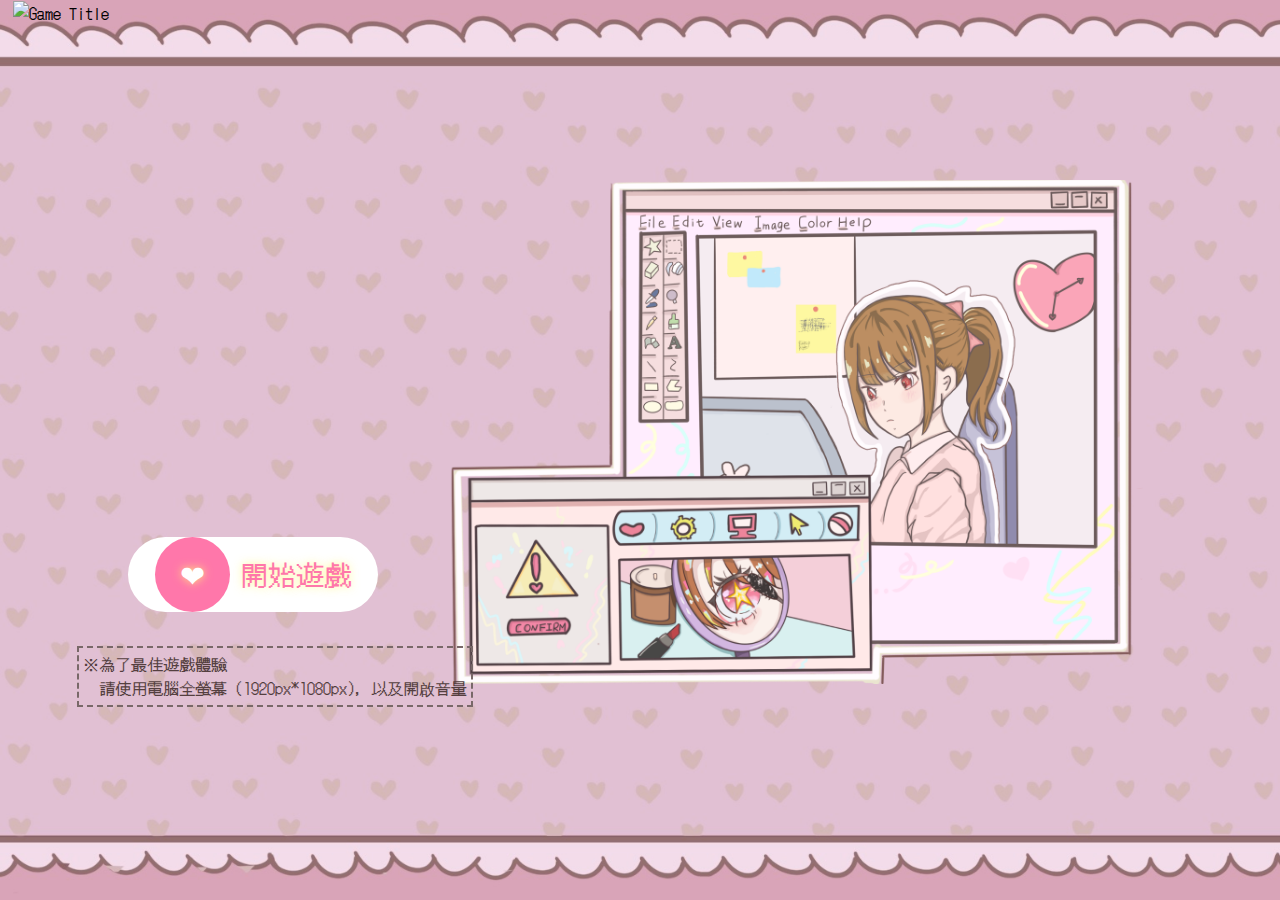
==== commit 68e7702f: "update text" ====
--- a/index.html
+++ b/index.html
@@ -8,6 +8,9 @@
     <link rel="preconnect" href="https://fonts.googleapis.com">
     <link rel="preconnect" href="https://fonts.gstatic.com" crossorigin>
     <link href="https://fonts.googleapis.com/css2?family=DotGothic16&display=swap" rel="stylesheet">
+    <link rel="preconnect" href="https://fonts.googleapis.com">
+    <link rel="preconnect" href="https://fonts.gstatic.com" crossorigin>
+    <link href="https://fonts.googleapis.com/css2?family=Noto+Serif+TC:wght@200..900&display=swap" rel="stylesheet">
     <link rel="icon" type="image/x-icon" href="favicon.ico">
     
 </head>
@@ -23,7 +26,7 @@
             <img src="tittle.PNG" alt="Game Title" class="title">
             <img src="coveritem.png" alt="Game Title" class="cover-item">
             <button class="start-button" onclick="startGame()">開始遊戲</button>
-            <p>※為了最佳遊戲體驗<br>&nbsp;&nbsp;請使用電腦全螢幕（1920px*2080px），以及開啟音量</p>
+            <p>※為了最佳遊戲體驗<br>&nbsp;&nbsp;請使用電腦全螢幕（1920px*1080px），以及開啟音量</p>
         </div>
         
         <!-- 故事場景一 -->
@@ -34,7 +37,7 @@
                 <h3>初始階段：公司的日常</h3>
                 <h4>場景 1：早晨會議</h4>
                 <p>參加公司的早晨會議，發現會議中關於新方案的討論忽略了女性用戶的需求。</p>
-                <button class="story-button" onclick="goToScene('scene46')">繼續</button>
+                <button class="story-button" onclick="goToScene('scene3')">繼續</button>
             </div>
         </div>
 
@@ -151,9 +154,9 @@
         </div>
 
         <!-- 場景 8-->
-        <div id="scene8" class="scene scene8" style="display: none;">
+        <div id="scene8" class="scene scene8 " style="display: none;">
             <div class="center-container">
-                <div class="window">
+                <div class="window scene-slide-in">
                     <div class="titlebar">
                         <div class="window-top">
                             <div class="window-circle">
@@ -191,9 +194,9 @@
 
 
         <!-- 場景 9-->
-        <div id="scene9" class="scene scene9" style="display: none;">
+        <div id="scene9" class="scene scene9 " style="display: none;">
             <div class="center-container">
-                <div class="window">
+                <div class="window scene-slide-in">
                     <div class="titlebar">
                         <div class="window-top">
                             <div class="window-circle">
@@ -230,7 +233,7 @@
         <!-- 場景 10-->
         <div id="scene10" class="scene scene10" style="display: none;">
             <div class="center-container">
-                <div class="window">
+                <div class="window scene-slide-in">
                     <div class="titlebar">
                         <div class="window-top">
                             <div class="window-circle">
@@ -270,9 +273,9 @@
         </div>
 
         <!-- 場景 11-->
-        <div id="scene11" class="scene scene11" style="display: none;">
-            <div class="center-container">
-                <div class="window">
+        <div id="scene11" class="scene scene11 " style="display: none;">
+            <div class="center-container ">
+                <div class="window scene-slide-in">
                     <div class="titlebar">
                         <div class="window-top">
                             <div class="window-circle">
@@ -318,9 +321,9 @@
             </div> -->
         </div>
         <!-- 場景 12-->
-        <div id="scene12" class="scene scene12" style="display: none;">
+        <div id="scene12" class="scene scene12 " style="display: none;">
             <div class="center-container">
-                <div class="window">
+                <div class="window scene-slide-in">
                     <div class="titlebar">
                         <div class="window-top">
                             <div class="window-circle">
@@ -563,7 +566,7 @@
         <!-- 場景 28-->
         <div id="scene28" class="scene scene28" style="display: none;">
             <div class="center-container">
-                <div class="window">
+                <div class="window scene-slide-in">
                     <div class="titlebar">
                         <div class="window-top">
                             <div class="window-circle">
@@ -608,7 +611,7 @@
         </div>
         <!-- 場景 31-->
         <div id="scene31" class="scene scene31" style="display: none;">
-            <div class="center-container">
+            <div class="center-container scene-slide-in">
                 <div class="window">
                     <div class="titlebar">
                         <div class="window-top">
@@ -1259,7 +1262,7 @@
             <div class="dialog-box">
                 <img src="tell.png" alt="Dialog Box" class="dialog">
                 <p class="dialog-name">同事們</p>
-                <p class="dialog-text">你的資料非常有力，那我們就朝著個方向研發新產品，並且請你當負責人。</p>
+                <p class="dialog-text">你的資料非常有力，那我們就朝著這個方向研發新產品，並且請你當負責人。</p>
                 <button class="tell-button" onclick="goToScene('scene40')">繼續▶</button>
                 <img src="people.png" alt="Main Character" class="character">
             </div>
@@ -1918,10 +1921,10 @@
                     <p>不擅長畫畫，只是喜歡畫畫，高中上課都在課本亂塗<br>
                     不擅長寫程式，只是剛好讀資工（而且數學太差了頭很痛）<br>
                     不擅長想劇本，只是一個天馬行空的人，偶爾喜歡寫散文</p>
-                    <p>會製作這次遊戲的動機是因為2023年夏天在日本實習，參加和當地20代的交流會，我分配到的題目是「Ｇender gap」，
-                    拿到題目時不知道該怎麼用日文和其他人討論，於是找了非常多資料，但結果在和日本人討論時，
+                    <p>會製作這次遊戲的動機是因為2023年夏天在日本實習，參加和當地20代的交流會，我分配到的題目是SDGs下的「Ｇender gap」，
+                    拿到題目時不知道該怎麼用日文和其他人討論，於是找了非常多資料，結果過程中
                     因為一些因素，無法很順利的討論和分享。<br>
-                    從那次之後我就一直對於我想表達的話無從說出口很可惜，所以想透過這次遊戲的方式來讓大家認識到女性權益的問題。
+                    從那次之後我就一直對於我想表達的話無從說出口感到可惜，所以想透過這次遊戲的方式來讓大家認識到女性權益的問題。
                 </p>
                 <p>（※小提示一下遊戲有好幾個支線和結局，歡迎大家探索看看喔！）</p>
 
@@ -1976,6 +1979,11 @@
                     <p><a href="https://womany.net/read/article/24828" target="_blank">「女人已經習慣，上廁所免不了排隊」這件事有什麼問題？</a>
                     </p>
                 </div>
+                <div class="reference">
+                    <p><a href="https://freetouse.com/music/lukrembo/branch" target="_blank">背景音樂：Lukrembo - Branch</a>
+                    </p>
+                </div>
+                
             </div>
             <button class="ref-button" onclick="goToScene('scene46')">選單</button>
 
@@ -1984,7 +1992,7 @@
         
        <!-- 場景 60-->
        <div id="scene60" class="scene scene60" style="display: none;">
-        <div class="center-container">
+        <div class="center-container scene-slide-in">
             <div class="window">
                 <div class="titlebar">
                     <div class="window-top">
@@ -2015,8 +2023,8 @@
 
     <!-- 場景 9-->
     <div id="scene61" class="scene scene61" style="display: none;">
-        <div class="center-container">
-            <div class="window">
+        <div class="center-container ">
+            <div class="window scene-slide-in">
                 <div class="titlebar">
                     <div class="window-top">
                         <div class="window-circle">
@@ -2045,7 +2053,7 @@
     <!-- 場景 10-->
     <div id="scene62" class="scene scene62" style="display: none;">
         <div class="center-container">
-            <div class="window">
+            <div class="window scene-slide-in">
                 <div class="titlebar">
                     <div class="window-top">
                         <div class="window-circle">
@@ -2076,7 +2084,7 @@
     <!-- 場景 11-->
     <div id="scene63" class="scene scene63" style="display: none;">
         <div class="center-container">
-            <div class="window">
+            <div class="window scene-slide-in">
                 <div class="titlebar">
                     <div class="window-top">
                         <div class="window-circle">
@@ -2109,7 +2117,7 @@
 
     <div id="scene63_1_1" class="scene scene63_1_1" style="display: none;">
         <div class="center-container">
-            <div class="window">
+            <div class="window scene-slide-in">
                 <div class="titlebar">
                     <div class="window-top">
                         <div class="window-circle">
@@ -2216,7 +2224,7 @@
 
     <div id="scene65" class="scene scene65" style="display: none;">
         <div class="center-container">
-            <div class="window">
+            <div class="window scene-slide-in">
                 <div class="titlebar">
                     <div class="window-top">
                         <div class="window-circle">
@@ -2248,7 +2256,7 @@
     <!-- 場景 31-->
     <div id="scene66" class="scene scene66" style="display: none;">
         <div class="center-container">
-            <div class="window">
+            <div class="window scene-slide-in">
                 <div class="titlebar">
                     <div class="window-top">
                         <div class="window-circle">
--- a/styles.css
+++ b/styles.css
@@ -47,7 +47,7 @@
 #scene63_1,#scene92,#scene93,#scene66_2,#scene94,#scene95,#scene66_1_2,#scene66_1_1{
     background-image: url('file_bg.JPG');
     background-size: cover; 
-    background-position: center; /* 將背景圖片置中 */
+    background-position: center; 
 
 }
 
@@ -85,8 +85,8 @@
 } */
 
 #scene14,#scene15, #scene16, #scene17, #scene18 {
-    background-size: cover; /* 使背景圖片覆蓋整個區域 */
-    background-position: center; /* 將背景圖片置中 */
+    background-size: cover;
+    background-position: center; 
     background-image: url('note.jpg');
 }
 
@@ -228,12 +228,12 @@
 .story-content {
     text-align: center; 
     max-width: 800px;
-    margin: 20px auto; /* 上下間距20px，左右自動居中 */
+    margin: 20px auto; 
     padding: 20px;
     background-color: rgba(255, 192, 203, 0.8); 
     border-radius: 10px; 
     box-shadow: 0 0 10px rgba(0, 0, 0, 0.1);
-    position: relative; /* 相對位置，用於打字機效果  */
+    position: relative; 
     /* overflow: hidden;  */
 }
 
@@ -254,7 +254,7 @@
     overflow: hidden; 
     white-space: nowrap; 
     letter-spacing: 2px; 
-    animation: typing 3s steps(40) forwards; /* 打字機效果動畫 */
+    animation: typing 3s steps(40) forwards; 
     animation-delay: 1s;
 
 }
@@ -306,7 +306,7 @@
 
 .story-button:hover::before,
 .story-button:hover::after {
-    transform: scale(0); /* 懸停時縮回 */
+    transform: scale(0); 
 }
 
 .story-button:hover {
@@ -321,8 +321,7 @@
     bottom:10px;
     right: 750px;
     width: 45%;
-    height: auto; /* 保持原始比例 */
-    z-index: 0; 
+    height: auto;
 }
 @media screen and (min-width: 3000px), print {
     .character {
@@ -330,7 +329,7 @@
         bottom: -100px;
         left: 550px;
         width: 35%;
-        height: auto; /* 保持原始比例 */
+        height: auto; 
         z-index: 0; 
     }
 }
@@ -341,13 +340,13 @@
 .dialog {
     position: fixed;
     font-family: "DotGothic16",Arial, sans-serif;
-    width: 100%; /* 調整對話框寬度 */
-    height: auto; /* 保持原始比例 */
-    top: 90px; /* 調整對話框距離人物頭部的距離 */
-    left: -30px; /* 調整對話框水平位置 */
-    margin-left: -20px; /* 調整對話框位置 */
+    width: 100%; 
+    height: auto; 
+    top: 90px; 
+    left: -30px; 
+    margin-left: -20px;
     z-index: 1; 
-    filter: drop-shadow(0 0 5px rgba(0,0,0,0.2)); /* 添加陰影效果 */
+    filter: drop-shadow(0 0 5px rgba(0,0,0,0.2)); 
 }
 @media screen and (min-width: 3000px), print {
     .dialog {
@@ -356,24 +355,24 @@
         width: 80%;
         height: auto;
         top: 300px;
-        left: 10%;/* 調整對話框水平位置 */
-        margin-left: -20px; /* 調整對話框位置 */
+        left: 10%;
+        margin-left: -20px; 
         z-index: 1; 
-        filter: drop-shadow(0 0 5px rgba(0,0,0,0.2)); /* 添加陰影效果 */
+        filter: drop-shadow(0 0 5px rgba(0,0,0,0.2)); 
     }
 }
 
 .dialog-name {
     position: absolute;
-    top: 56%; /* 調整對話文字的垂直位置 */
+    top: 56%; 
     left: 25%;
     transform: translate(-50%, -50%);
     font-size: 24px;
     color: #333;
     text-align: center;
-    z-index: 2; /* 確保在人物圖像前面顯示 */
-    overflow: hidden; /* 隱藏溢出內容 */
-    white-space: nowrap; /* 不換行 */
+    z-index: 2; 
+    overflow: hidden; 
+    white-space: nowrap; 
     animation: typing 3s steps(40) forwards;
 }
 @media screen and (min-width: 3000px), print {
@@ -385,24 +384,24 @@
         font-size: 36px;
         color: #333;
         text-align: center;
-        z-index: 2; /* 確保在人物圖像前面顯示 */
-        overflow: hidden; /* 隱藏溢出內容 */
-        white-space: nowrap; /* 不換行 */
+        z-index: 2; 
+        overflow: hidden; 
+        white-space: nowrap; 
         animation: typing 3s steps(40) forwards;
     }   
 }
 
 .dialog-text {
     position: absolute;
-    top: 70%; /* 調整對話文字的垂直位置 */
+    top: 70%; 
     left: 44%;
     transform: translate(-50%, -50%);
     font-size: 24px;
     color: #333;
     text-align: center;
-    z-index: 2; /* 確保在人物圖像前面顯示 */
-    overflow: hidden; /* 隱藏溢出內容 */
-    white-space: nowrap; /* 不換行 */
+    z-index: 2; 
+    overflow: hidden; 
+    white-space: nowrap; 
     animation: typing 3s steps(40) forwards;
     /* animation-delay: 1s; */
 
@@ -410,15 +409,15 @@
 @media screen and (min-width:400px) and (max-width:1200px){
     .dialog-text {
         position: absolute;
-        top: 70%; /* 調整對話文字的垂直位置 */
+        top: 70%; 
         left: 45%;
         transform: translate(-50%, -50%);
         font-size: 24px;
         color: #333;
         text-align: center;
-        z-index: 2; /* 確保在人物圖像前面顯示 */
-        overflow: hidden; /* 隱藏溢出內容 */
-        white-space: nowrap; /* 不換行 */
+        z-index: 2; 
+        overflow: hidden; 
+        white-space: nowrap; 
         animation: typing 3s steps(40) forwards;
         /* animation-delay: 1s; */
     
@@ -693,7 +692,7 @@
 
 .option-button:hover::before,
 .option-button:hover::after {
-    transform: scale(0); /* 懸停時縮回 */
+    transform: scale(0); 
 }
 
 .option-button:hover {
@@ -713,7 +712,7 @@
 
 .option2-button:hover::before,
 .option2-button:hover::after {
-    transform: scale(0); /* 懸停時縮回 */
+    transform: scale(0); 
 }
 
 .option2-button:hover {
@@ -735,7 +734,7 @@
 .scene7 .investigation-option img {
     display: block;
     margin: 0 auto;
-    width: 400px; /* 根据需要调整图片大小 */
+    width: 400px; 
     height: auto;
 }
 
@@ -748,8 +747,8 @@
 
 
 .scene7 .investigation-option:hover {
-    box-shadow: 0 0 15px rgba(238, 238, 201, 0.8); /* 你可以调整颜色和效果 */
-    transform: scale(1.05); /* 图片微微放大效果 */
+    box-shadow: 0 0 15px rgba(238, 238, 201, 0.8); 
+    transform: scale(1.05); 
 }
 
 
@@ -757,7 +756,7 @@
 .center-container {
     display: grid;
     place-items: center;
-    height: 100vh; /* 使容器高度等於視窗高度 */
+    height: 100vh; 
   }
 .window {
     width: 1200px;
@@ -1143,7 +1142,7 @@
     position:absolute;
     top: 22%;
     font-size: 36px;
-    color: #ff69b4; /* 粉紅色 */
+    color: #ff69b4; 
     margin-bottom: 1em;
     left: 20%;
 }
@@ -1331,10 +1330,10 @@
     left: 22%;
     bottom: 17%;
     font-family:"DotGothic16",Arial, sans-serif;
-    overflow: hidden; /* 隱藏超出範圍的內容 */
-    white-space: nowrap; /* 確保內容不換行 */
-    display: none; /* 初始隱藏訊息 */
-    animation: typing 3s steps(40) forwards; /* 打字機效果動畫 */
+    overflow: hidden; 
+    white-space: nowrap; 
+    display: none; 
+    animation: typing 3s steps(40) forwards; 
 }
 @keyframes typing {
     from {
@@ -1352,10 +1351,10 @@
         left: 22%;
         bottom: 10%;
         font-family:"DotGothic16",Arial, sans-serif;
-        overflow: hidden; /* 隱藏超出範圍的內容 */
-        white-space: nowrap; /* 確保內容不換行 */
-        display: none; /* 初始隱藏訊息 */
-        animation: typing 3s steps(40) forwards; /* 打字機效果動畫 */
+        overflow: hidden; 
+        white-space: nowrap; 
+        display: none;
+        animation: typing 3s steps(40) forwards; 
     }    
 }
 
@@ -1436,7 +1435,7 @@
     position:absolute;
     top: 23%;
     font-size: 28px;
-    color: #ff69b4; /* 粉紅色 */
+    color: #ff69b4; 
     margin-bottom: 1em;
     left: 20%;
 }
@@ -1506,7 +1505,7 @@
     position:absolute;
     top: 23%;
     font-size: 28px;
-    color: #ff69b4; /* 粉紅色 */
+    color: #ff69b4; 
     margin-bottom: 1em;
     left: 20%;
 }
@@ -1542,10 +1541,10 @@
     left: 35%;
     top: 26%;
     font-family:"DotGothic16",Arial, sans-serif;
-    overflow: hidden; /* 隱藏超出範圍的內容 */
-    white-space: nowrap; /* 確保內容不換行 */
-    display: none; /* 初始隱藏訊息 */
-    animation: typing 3s steps(40) forwards; /* 打字機效果動畫 */
+    overflow: hidden; 
+    white-space: nowrap; 
+    display: none; 
+    animation: typing 3s steps(40) forwards; 
 }
 @keyframes typing {
     from {
@@ -1563,10 +1562,10 @@
         left: 35%;
         top: 25%;
         font-family:"DotGothic16",Arial, sans-serif;
-        overflow: hidden; /* 隱藏超出範圍的內容 */
-        white-space: nowrap; /* 確保內容不換行 */
-        display: none; /* 初始隱藏訊息 */
-        animation: typing 3s steps(40) forwards; /* 打字機效果動畫 */
+        overflow: hidden; 
+        white-space: nowrap; 
+        display: none;
+        animation: typing 3s steps(40) forwards; 
     }
 }
 @media screen and (min-width: 3000px),print {
@@ -1577,10 +1576,10 @@
         left: 35%;
         top: 19%;
         font-family:"DotGothic16",Arial, sans-serif;
-        overflow: hidden; /* 隱藏超出範圍的內容 */
-        white-space: nowrap; /* 確保內容不換行 */
-        display: none; /* 初始隱藏訊息 */
-        animation: typing 3s steps(40) forwards; /* 打字機效果動畫 */
+        overflow: hidden; 
+        white-space: nowrap; 
+        display: none;
+        animation: typing 3s steps(40) forwards;
     }   
 }
 .post2 {
@@ -1590,10 +1589,10 @@
     left: 35%;
     top: 29%;
     font-family:"DotGothic16",Arial, sans-serif;
-    overflow: hidden; /* 隱藏超出範圍的內容 */
-    white-space: nowrap; /* 確保內容不換行 */
-    display: none; /* 初始隱藏訊息 */
-    animation: typing 3s steps(40) forwards; /* 打字機效果動畫 */
+    overflow: hidden; 
+    white-space: nowrap; 
+    display: none; 
+    animation: typing 3s steps(40) forwards; 
 }
 @media screen and (min-width: 3000px),print {
     .post2 {
@@ -1603,10 +1602,10 @@
         left: 35%;
         top: 24%;
         font-family:"DotGothic16",Arial, sans-serif;
-        overflow: hidden; /* 隱藏超出範圍的內容 */
-        white-space: nowrap; /* 確保內容不換行 */
-        display: none; /* 初始隱藏訊息 */
-        animation: typing 3s steps(40) forwards; /* 打字機效果動畫 */
+        overflow: hidden; 
+        white-space: nowrap; 
+        display: none; 
+        animation: typing 3s steps(40) forwards; 
     }  
 }
 @keyframes typing {
@@ -1630,7 +1629,7 @@
     font-size: 24px;
     font-weight: bold;
     cursor: pointer;
-    animation: blink-animation 1.5s steps(5, start) infinite; /* 閃爍效果 */
+    animation: blink-animation 1.5s steps(5, start) infinite; 
 }
 
 @keyframes blink-animation {
@@ -1651,12 +1650,12 @@
         font-size: 24px;
         font-weight: bold;
         cursor: pointer;
-        animation: blink-animation 1.5s steps(5, start) infinite; /* 閃爍效果 */
+        animation: blink-animation 1.5s steps(5, start) infinite;
     }
 }
 
 .post-button:hover {
-    opacity: 0.4; /* 滑鼠懸停時降低透明度 */
+    opacity: 0.4; 
 }
 
 .com1{
@@ -1739,12 +1738,12 @@
 }
 
 .com2 a {
-    color: #751530; /* 連結文字顏色 */
-    text-decoration: none; /* 移除底線 */
+    color: #751530; 
+    text-decoration: none; 
 }
 
 .com2 a:hover {
-    color: #9e7689; /* hover時改變文字顏色 */
+    color: #9e7689; 
 }
 
 .com3 p {
@@ -1836,7 +1835,7 @@
         align-items: center;
         border-radius: 5px; 
         z-index: 2;
-        animation: blink-animation 1.5s steps(5, start) infinite; /* 閃爍效果 */
+        animation: blink-animation 1.5s steps(5, start) infinite; 
     
     }
 }
@@ -1863,7 +1862,7 @@
         align-items: center;
         border-radius: 5px; 
         z-index: 2;
-        animation: blink-animation 1.5s steps(5, start) infinite; /* 閃爍效果 */
+        animation: blink-animation 1.5s steps(5, start) infinite; 
     
     }
 }
@@ -1883,7 +1882,7 @@
 
 .comment-button:hover::before,
 .comment-button:hover::after {
-    transform: scale(0); /* 懸停時縮回 */
+    transform: scale(0); 
 }
 
 .comment-button:hover {
@@ -2006,6 +2005,7 @@
   
 
 .scene46 {
+    font-family: "Microsoft JhengHei", sans-serif;
     text-align: center;
     padding-top: 20px;
     background-color: #efe5ea;
@@ -2189,6 +2189,7 @@
 }
 
 .auth-title {
+    font-family: "Noto Serif TC", serif;
     position: absolute;
     top: 5%;
     font-size: 2.5em;
@@ -2210,6 +2211,7 @@
 
 
 .about-text p {
+    font-family: "Noto Serif TC", serif;
     font-size: 1.2em;
     color: #333;
     margin-bottom: 15px;
@@ -2260,7 +2262,7 @@
 .text-scene13_1 p{
     text-align: center;
     font-family: 'Arial', sans-serif;
-    font-size: 28px;
+    font-size: 22px;
 }
 .text-scene13_1{
     width: 1080px;
@@ -2288,20 +2290,21 @@
         4px 4px 0 #a17979;  
 }
 .text-scene13_1 .highlight{
-    font-weight: bold; /* 加粗字體 */
+    font-size: 28px;
+    font-weight: bold; 
     color: white;
     background-color: rgba(169, 102, 136, 0.638);
     padding: 10px;
     border-radius: 10px;
     margin-bottom: 20px;
-    box-shadow: 0 4px 8px rgba(0, 0, 0, 0.1); /* 添加陰影 */
-    transition: background-color 0.3s, color 0.3s, transform 0.3s; /* 添加過渡效果 */
-    margin-bottom: 10px; /* 底部邊距 */
+    box-shadow: 0 4px 8px rgba(0, 0, 0, 0.1); 
+    transition: background-color 0.3s, color 0.3s, transform 0.3s; 
+    margin-bottom: 10px; 
 }
 .highlight:hover {
     background-color: #c6b3b9; 
     color: #fff; 
-    transform: scale(1.05); /* 略微放大 */
+    transform: scale(1.05);
 }
 
 .text-scene13_1 .tell-button,.text-scene13_3 .tell-button{
@@ -2330,7 +2333,7 @@
     font-family: 'Arial', sans-serif;
     color: #333;
     font-weight: bold;
-    max-width: 1500px; /* 調整最大寬度以符合您的需要 */
+    max-width: 1500px; 
     width: 100%;
     height: auto;
 
@@ -2373,3 +2376,19 @@
     font-weight: bold;
 }
 
+@keyframes slideInRightZoom {
+    0% {
+        transform: translateX(100%) scale(0.5);
+        opacity: 0;
+    }
+    100% {
+        transform: translateX(0) scale(1);
+        opacity: 1;
+    }
+}
+
+.scene-slide-in {
+    animation: slideInRightZoom 1s ease-in-out;
+    overflow: hidden;
+
+}
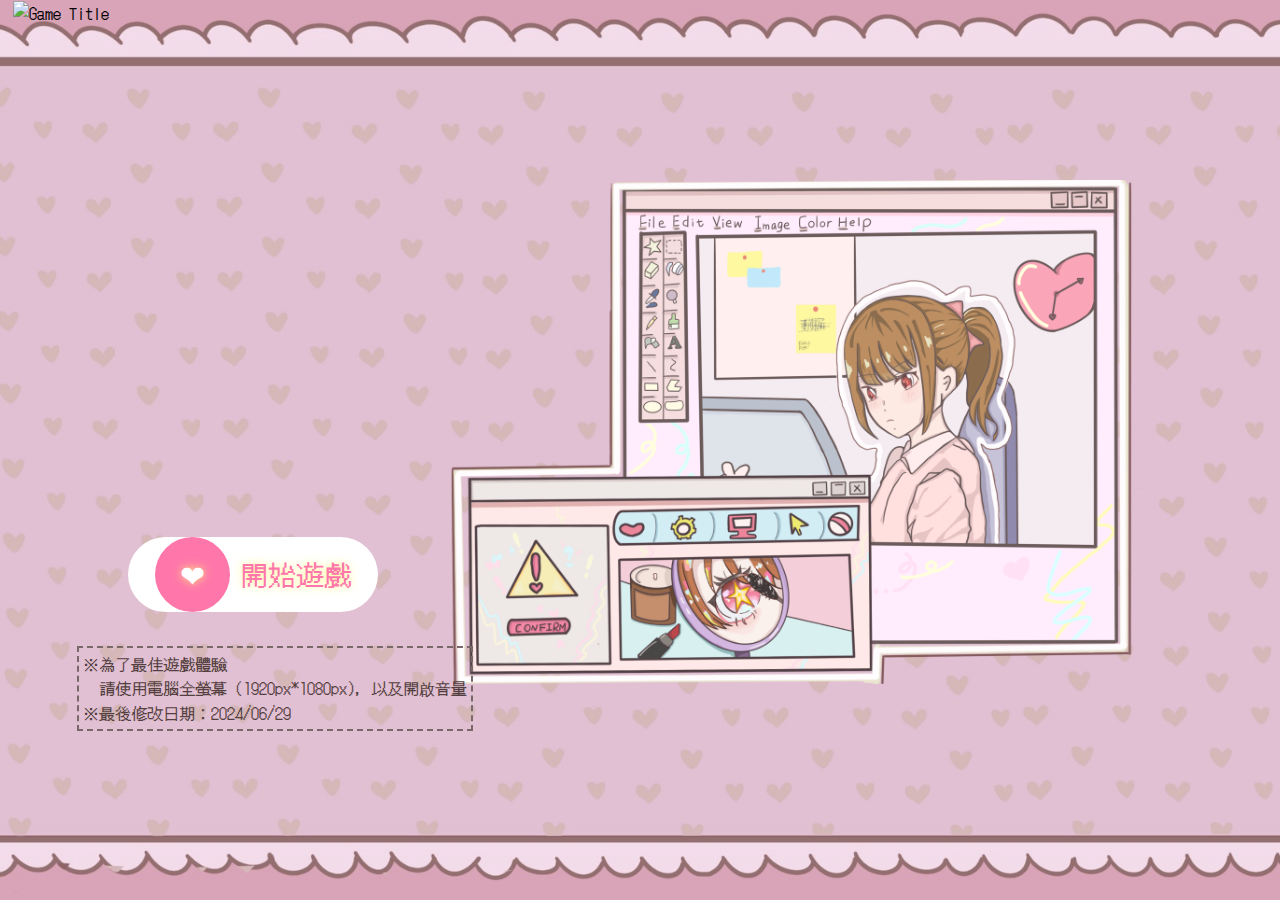
==== commit 2e01fc14: "blur in card" ====
--- a/index.html
+++ b/index.html
@@ -26,7 +26,8 @@
             <img src="tittle.PNG" alt="Game Title" class="title">
             <img src="coveritem.png" alt="Game Title" class="cover-item">
             <button class="start-button" onclick="startGame()">開始遊戲</button>
-            <p>※為了最佳遊戲體驗<br>&nbsp;&nbsp;請使用電腦全螢幕（1920px*1080px），以及開啟音量</p>
+            <p>※為了最佳遊戲體驗<br>&nbsp;&nbsp;請使用電腦全螢幕（1920px*1080px），以及開啟音量<br>※最後修改日期：2024/06/29
+        </p>
         </div>
         
         <!-- 故事場景一 -->
@@ -111,7 +112,7 @@
             <div class="dialog-box">
                 <img src="tell.png" alt="Dialog Box" class="dialog">
                 <p class="dialog-name">我</p>
-                <p class="dialog-text">（雖然我覺得這很重要，但現在可能不是提出的好時機。<br>我先收集更多資料，再找適當的時機提出。）</p>
+                <p class="dialog-text">（雖然我覺得這很重要，但現在可能不是提出的好時機。<br>我先搜集更多資料，再找適當的時機提出。）</p>
                 <button class="tell-button" onclick="goToScene('scene6_1')">繼續▶</button>
                 <img src="main.png" alt="Main Character" class="character">
             </div>
@@ -176,7 +177,7 @@
                         <p>這句話在產品設計中經常用來形容為女性設計產品的方式。<br>
                             許多女性別無選擇，<br>只能使用那些由男性為男性設計，<br>
                             然後<span class="point">僅僅縮小尺寸並染上粉紅色或其他刻板印象中女性顏色的產品。</span><br>
-                            在某些情況下，這可能是侮辱性的；在最糟的情況下，這可能是致命的。</p>
+                            在某些情況下這可能是侮辱性的，在最糟的情況下這或許攸關性命。</p>
                         <button class="tell-button" onclick="goToScene('scene9')">下一篇▶</button>
                     </div>
                 </div>
@@ -251,7 +252,7 @@
                         <h1>關於更多</h1>
                         <h2>女性占全球人口的超過一半，在美國，她們影響了近90%的購買決策。</h2>
                         <p>在工業設計師男女比失衡的情況下<br>
-                            從個人剃刀、手機到電動工具，這些聲稱是「中性」的產品，<br>實際上是由<span class="point">男性來決定「中性」是什麼，</span><br>
+                            從個人除毛刀、手機到電動工具，這些聲稱是「中性」的產品，<br>實際上是由<span class="point">男性來決定「中性」是什麼，</span><br>
                             結果顯然這基本上意味著「男性化」。</p>
                         <img src="barchart.png">
                         <p class="text-scene-ref custom-class">資料來源：<a href="https://www.sir.advancedleadership.harvard.edu/articles/shrink-it-and-pink-it-gender-bias-product-design">Shrink It and Pink It: Gender Bias in Product Design</a></p>
@@ -1281,7 +1282,7 @@
             <div class="dialog-box">
                 <img src="tell.png" alt="Dialog Box" class="dialog">
                 <p class="dialog-name">我</p>
-                <p class="dialog-text">（也許我應該退一步，尋求一個各方都能接受的方案，先收集資料。）</p>
+                <p class="dialog-text">（也許我應該退一步，尋求一個各方都能接受的方案，先搜集資料。）</p>
                 <button class="tell-button" onclick="goToScene('scene90')">繼續▶</button>
                 <img src="main.png" alt="Main Character" class="character">
             </div>
@@ -1893,7 +1894,7 @@
             <div class="story-content">
                 <h3>結果</h3>
                 <h4>結局：失敗</h4>
-                <p>場景方案在會議中反應不佳，無法達到預期的改進效果。但女性用品設計議題成功引起了關注。</p>
+                <p>方案在會議中反應不佳，無法達到預期的改進效果。但女性用品設計議題成功引起了關注。</p>
                 <button class="story-button" onclick="goToScene('scene46')">結束</button>
             </div>
         </div>
@@ -1918,9 +1919,9 @@
             <div class="about-container">
                 <div class="about-text">
                     <p>劉芷婷｜大同大學資訊工程學系三年級</p>
-                    <p>不擅長畫畫，只是喜歡畫畫，高中上課都在課本亂塗<br>
-                    不擅長寫程式，只是剛好讀資工（而且數學太差了頭很痛）<br>
-                    不擅長想劇本，只是一個天馬行空的人，偶爾喜歡寫散文</p>
+                    <p>不擅長畫畫只是喜歡畫畫，高中上課都在課本亂塗<br>
+                    不擅長寫程式只是剛好讀資工（而且數學太差了頭很痛）<br>
+                    不擅長想劇本只是一個天馬行空的人，偶爾喜歡寫散文</p>
                     <p>會製作這次遊戲的動機是因為2023年夏天在日本實習，參加和當地20代的交流會，我分配到的題目是SDGs下的「Ｇender gap」，
                     拿到題目時不知道該怎麼用日文和其他人討論，於是找了非常多資料，結果過程中
                     因為一些因素，無法很順利的討論和分享。<br>
@@ -2310,6 +2311,7 @@
             <p class="highlight">思考如何在科技領域以及與科技生產相關的領域</p>
             <p>包括電腦科學與工程，以及設計、設計研究和相關領域<br>
                 的設計過程中，增加細緻入微的性別觀點的代表性</p>
+            
             <button class="tell-button" onclick="goToScene('scene66_1')">繼續▶</button>
         </div>
     </div>
--- a/styles.css
+++ b/styles.css
@@ -1929,8 +1929,8 @@
     margin: 0;
     color: #c191a7;
     text-shadow:
-    -1px -1px 0 #827070,
-    1px 1px 0 #ffffff,
+    -1px -1px 0 #fff,
+    1px 1px 0 #827070,
     2px 2px 0 #a17979,
     3px 3px 0 #a17979;
   }
@@ -1963,6 +1963,9 @@
   }
   
   .flip-card-front {
+    background-image: url(Cardbg2.png);
+    background-position: center; 
+    background-size: cover; 
     background-color: #e1d5d8;
   }
   
@@ -1970,13 +1973,16 @@
     background-color: #e1d5d8;
     transform: rotateY(180deg);
   }
+
   .flip-card-back p{
     padding: 2px;
     margin: 2px;
+    font-size: 16px;
     font-weight: bolder;
     background-color: #b3939a;
     color: #efebeb;
   }
+
 .card-button {
     font-family: "DotGothic16", Arial, sans-serif;
     color: white;
@@ -1991,7 +1997,11 @@
     cursor: pointer;
     transition: background-color 0.3s, transform 0.3s;
   }
-  
+
+.blur {
+    filter: blur(7px);
+    transition: filter 0.3s ease;
+}
   .card-button:hover {
     background-color: #986f84;
     transform: scale(1.1);
@@ -2165,16 +2175,18 @@
       } 
 }
   
-  .ref-button:hover {
+.ref-button:hover {
     background-color: #986f84;
     transform: scale(1.1);
-  }
-  
-  .ref-button span {
-    color: white;
-    font-size: 18px;
-    font-family: "DotGothic16", Arial, sans-serif;
-  }
+}
+
+
+
+.ref-button span {
+color: white;
+font-size: 18px;
+font-family: "DotGothic16", Arial, sans-serif;
+}
 
   .scene80 {
     display: flex;
